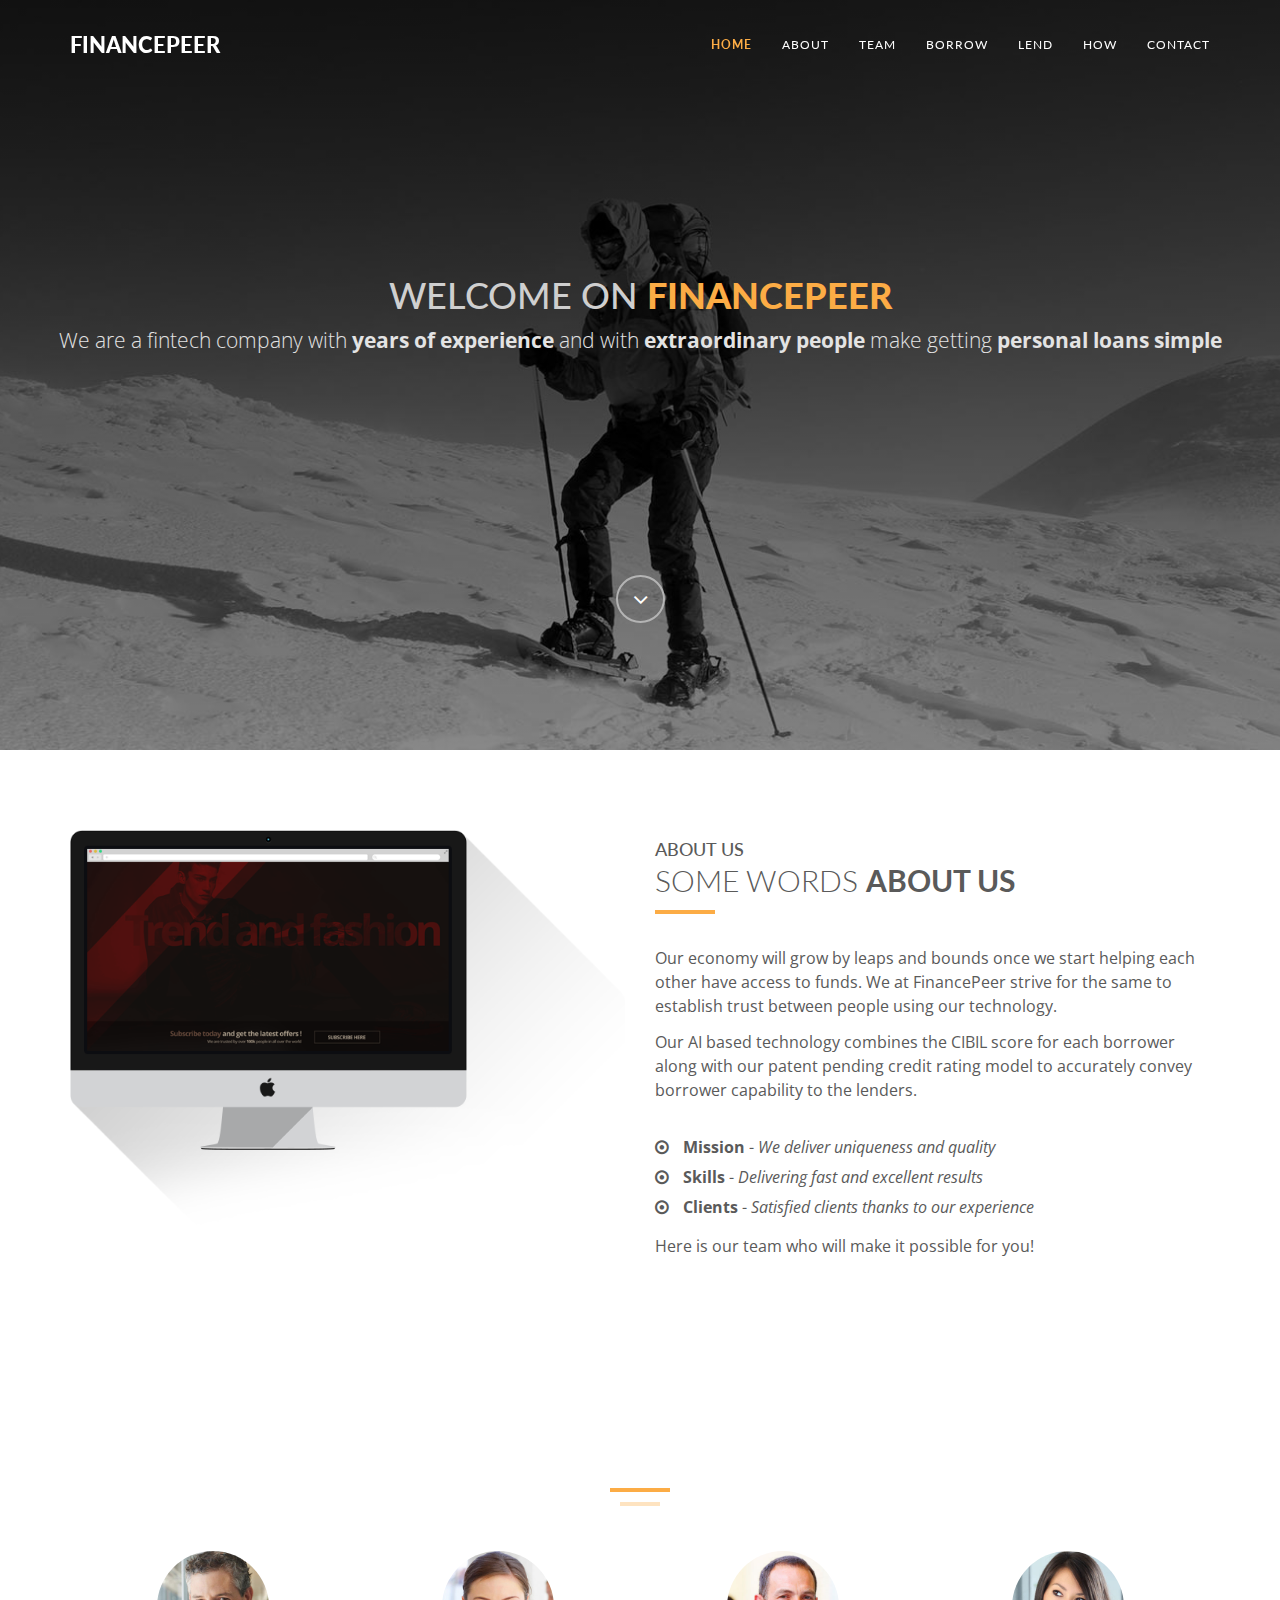
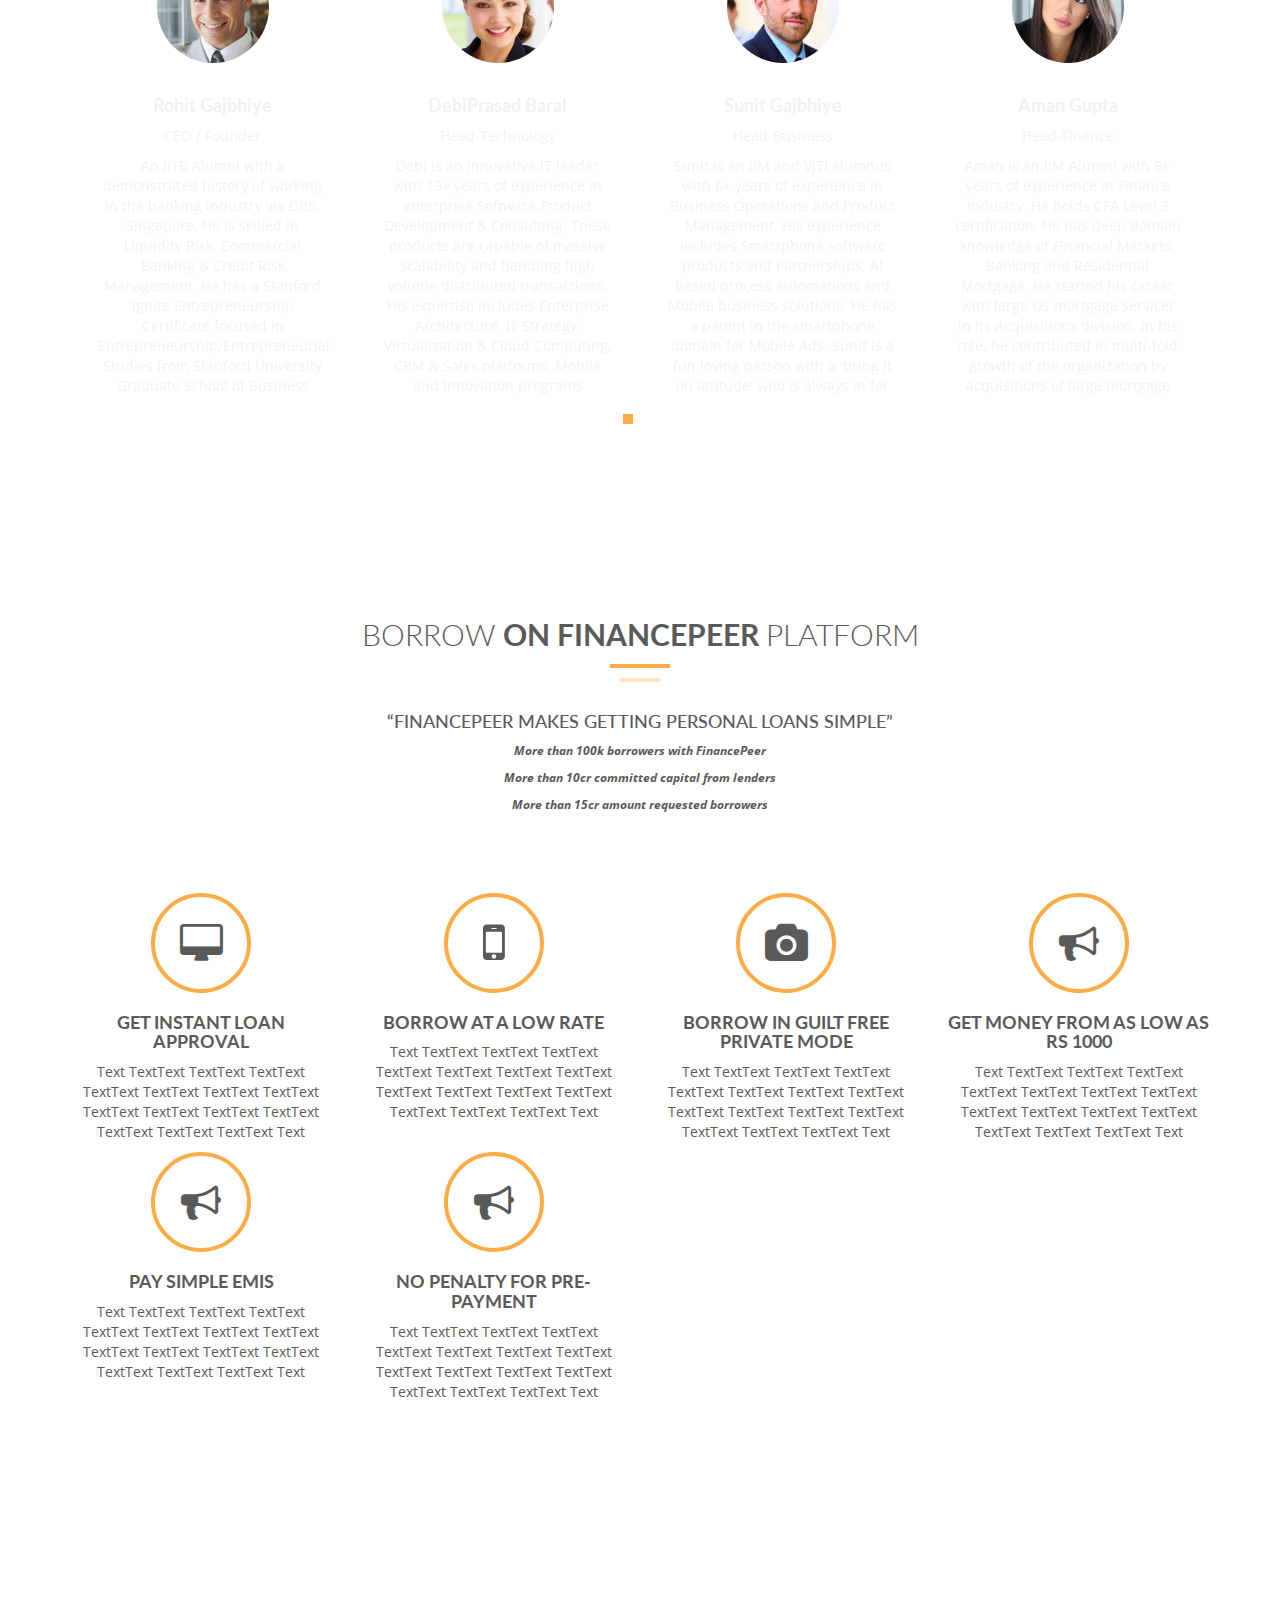
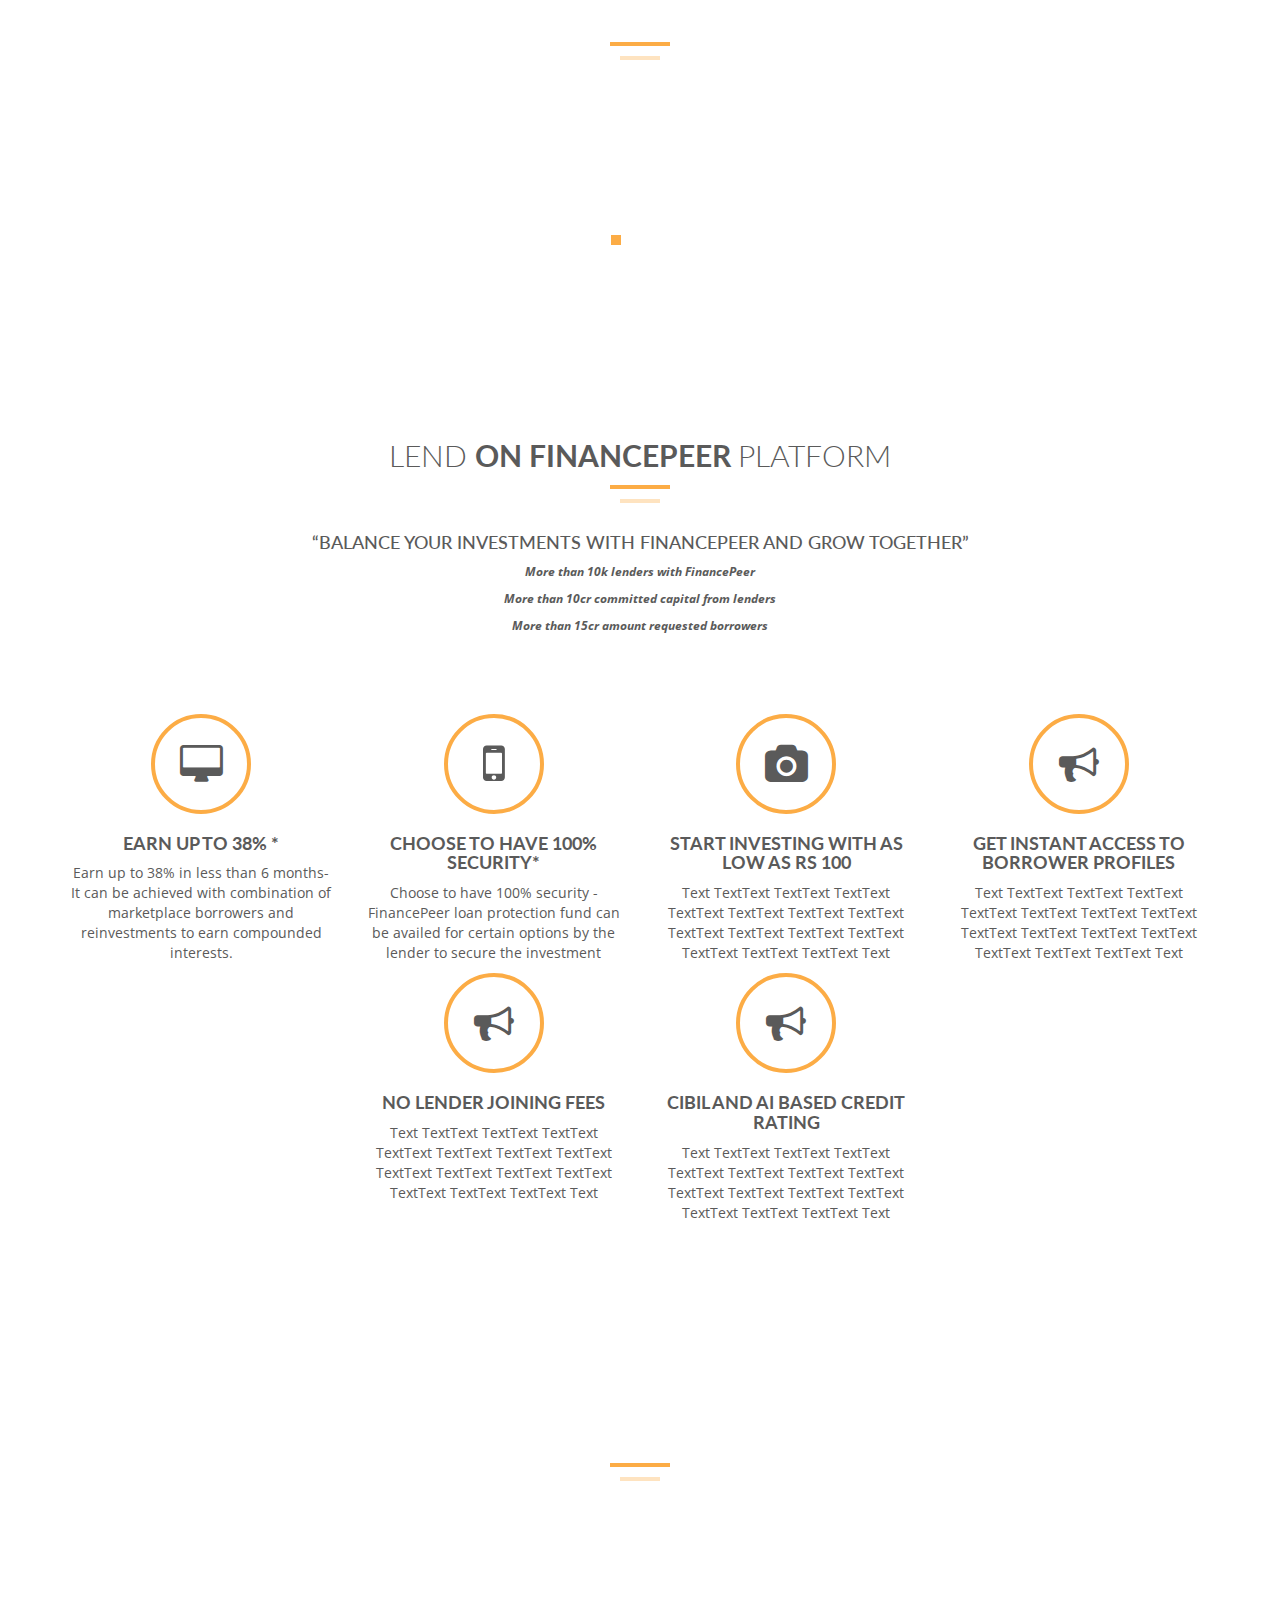
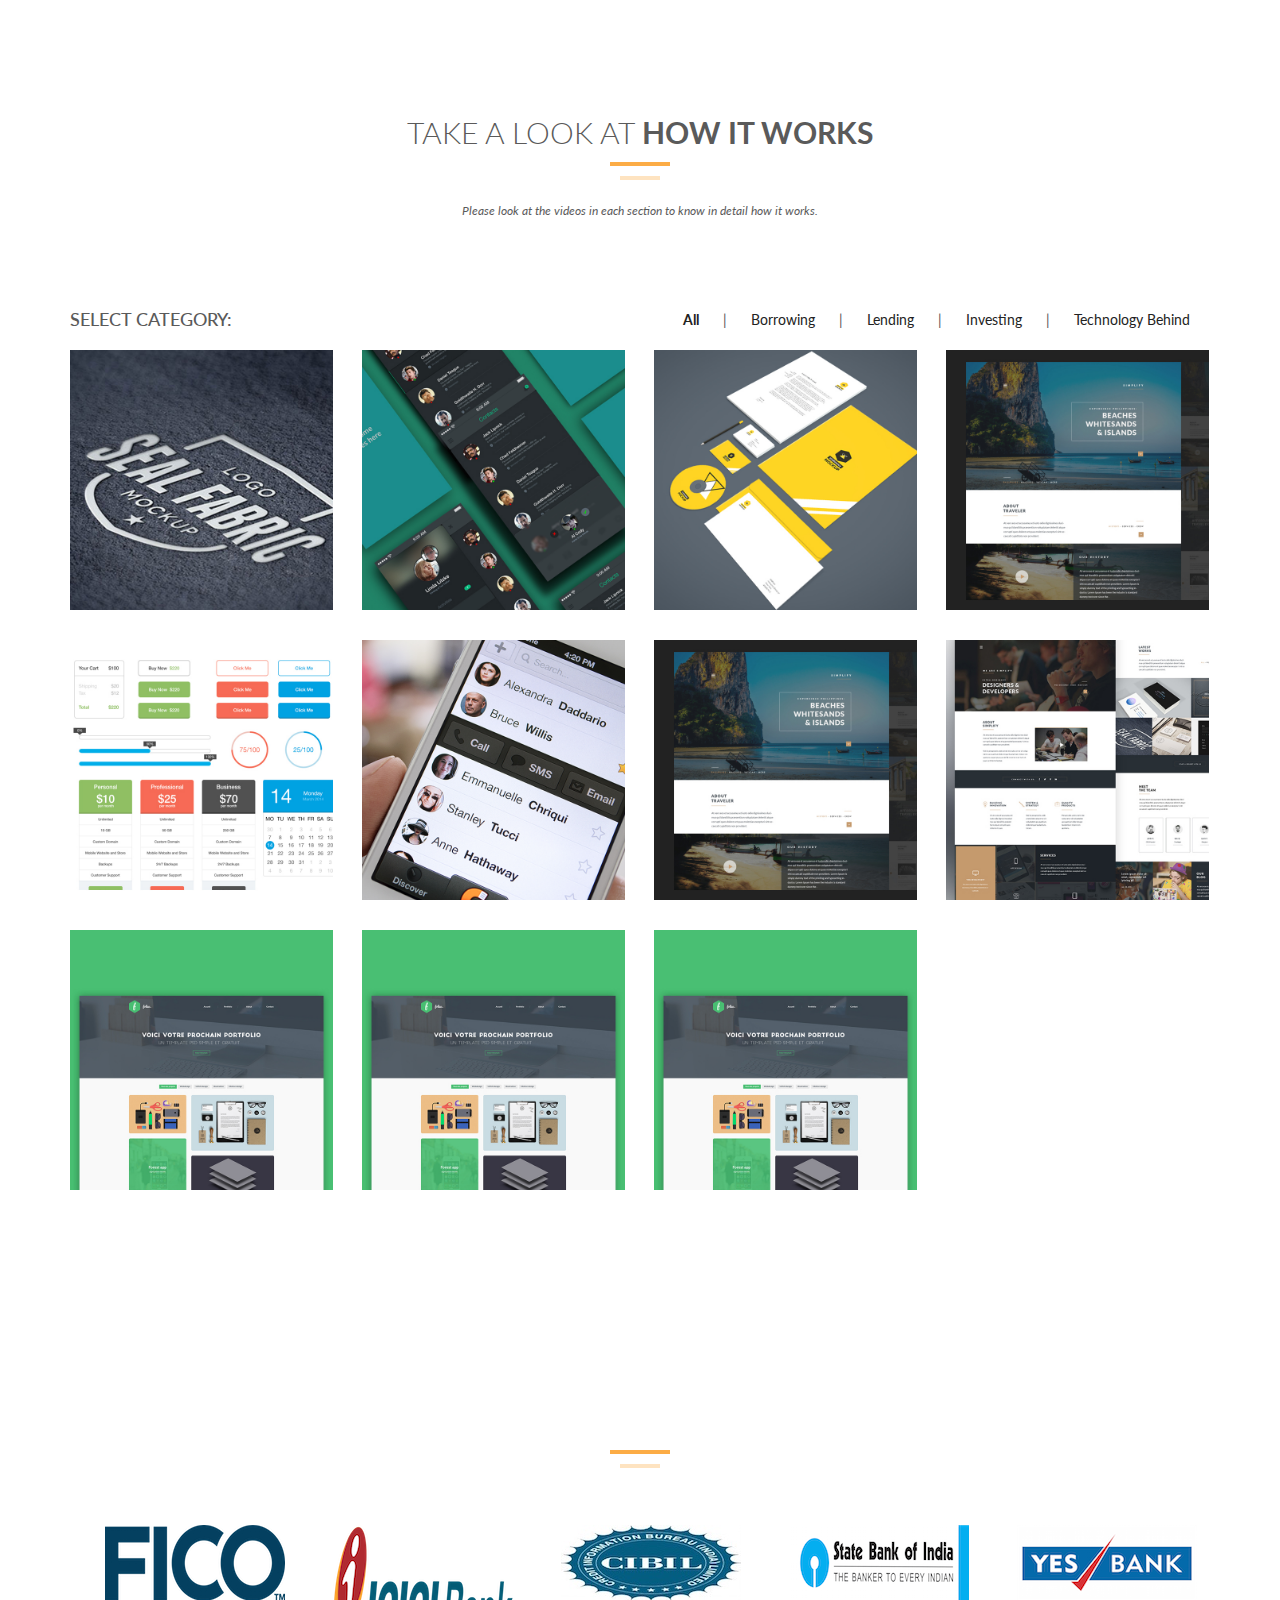
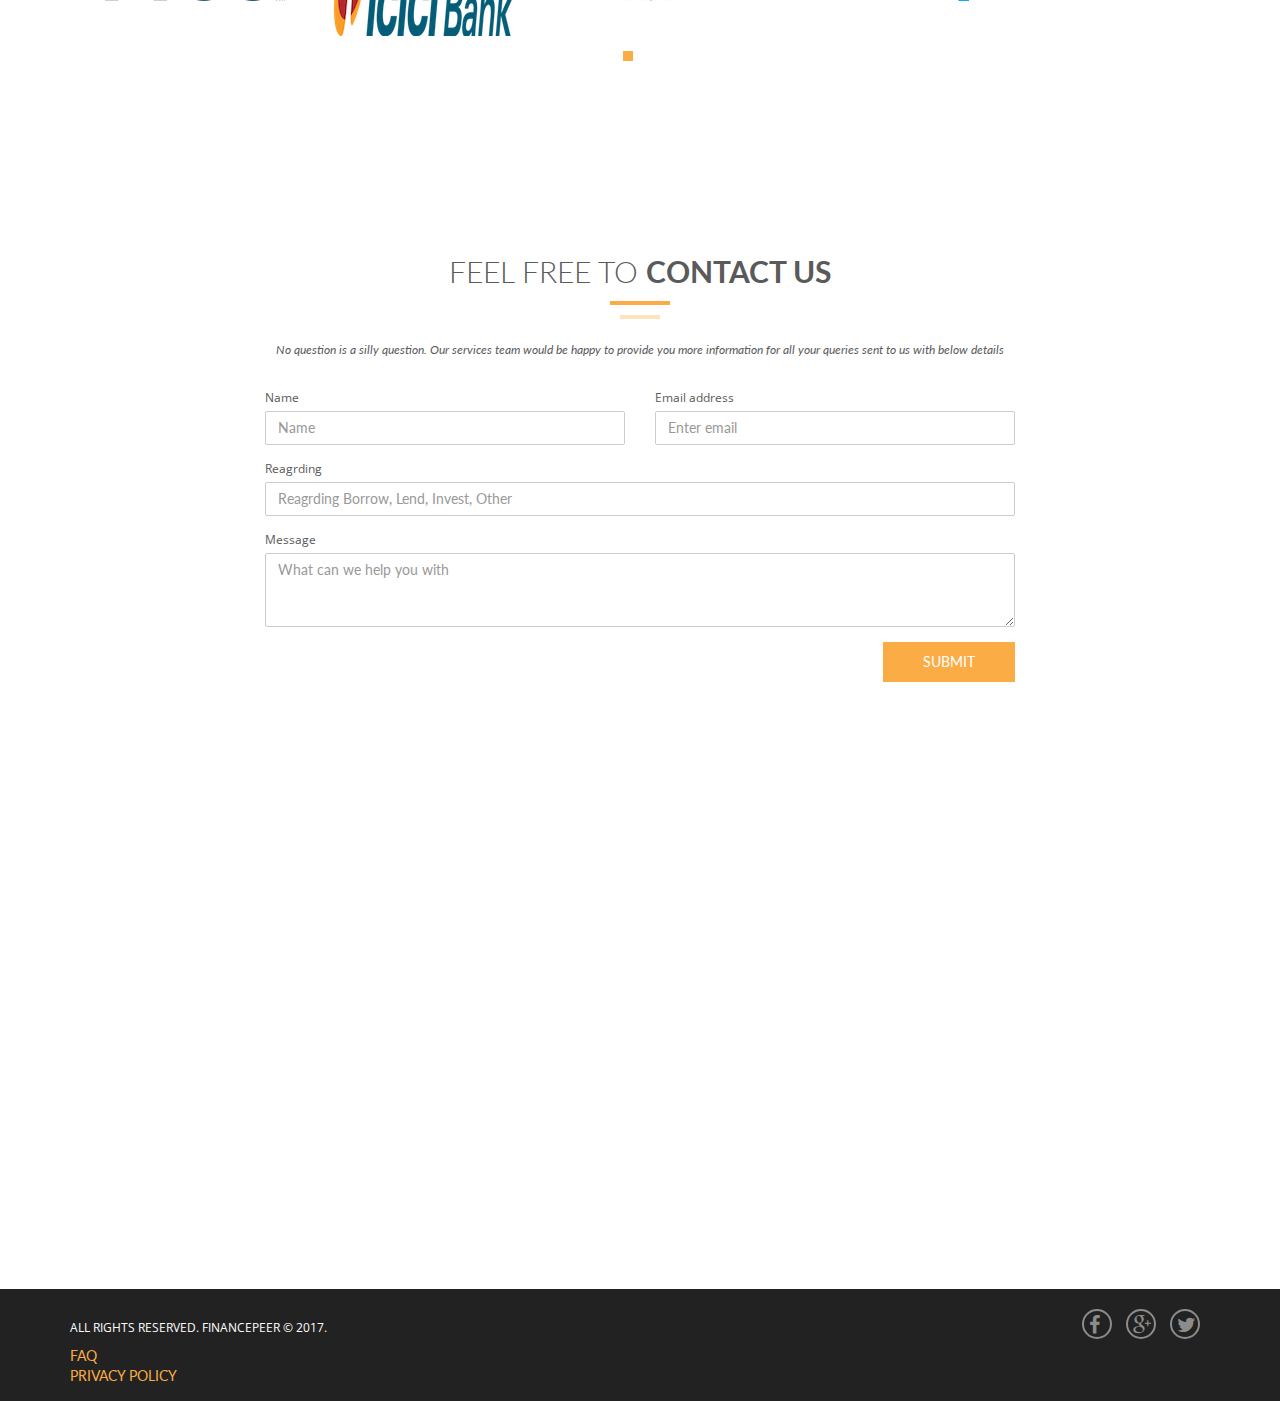
==== FPTest/index.html @ da421df0 "New test site lightweight added" ====
<!DOCTYPE html>
<html lang="en">
  <head>
    <!-- Basic Page Needs
    ================================================== -->
    <meta charset="utf-8">
    <!--[if IE]><meta http-equiv="x-ua-compatible" content="IE=9" /><![endif]-->
    <meta name="viewport" content="width=device-width, initial-scale=1">
    <title>FinancePeer - Grow Together</title>
    <meta name="description" content="Spirit8 is a Digital agency one page template built based on bootstrap framework. This template is design by Robert Berki and coded by Jenn Pereira. It is simple, mobile responsive, perfect for portfolio and agency websites. Get this for free exclusively at ThemeForces.com">
    <meta name="keywords" content="bootstrap theme, portfolio template, digital agency, onepage, mobile responsive, spirit8, free website, free theme, themeforces themes, themeforces wordpress themes, themeforces bootstrap theme">
    <meta name="author" content="ThemeForces.com">
    
    <!-- Favicons
    ================================================== -->
    <link rel="shortcut icon" href="img/favicon.ico" type="image/x-icon">
    <link rel="apple-touch-icon" href="img/apple-touch-icon.png">
    <link rel="apple-touch-icon" sizes="72x72" href="img/apple-touch-icon-72x72.png">
    <link rel="apple-touch-icon" sizes="114x114" href="img/apple-touch-icon-114x114.png">

    <!-- Bootstrap -->
    <link rel="stylesheet" type="text/css"  href="css/bootstrap.css">
    <link rel="stylesheet" type="text/css" href="fonts/font-awesome/css/font-awesome.css">

    <!-- Slider
    ================================================== -->
    <link href="css/owl.carousel.css" rel="stylesheet" media="screen">
    <link href="css/owl.theme.css" rel="stylesheet" media="screen">

    <!-- Stylesheet
    ================================================== -->
    <link rel="stylesheet" type="text/css"  href="css/style.css">
    <link rel="stylesheet" type="text/css" href="css/responsive.css">

    <link href='http://fonts.googleapis.com/css?family=Lato:100,300,400,700,900,100italic,300italic,400italic,700italic,900italic' rel='stylesheet' type='text/css'>
    <link href='http://fonts.googleapis.com/css?family=Open+Sans:300italic,400italic,600italic,700italic,800italic,700,300,600,800,400' rel='stylesheet' type='text/css'>

    <script type="text/javascript" src="js/modernizr.custom.js"></script>

    <!-- HTML5 shim and Respond.js for IE8 support of HTML5 elements and media queries -->
    <!-- WARNING: Respond.js doesn't work if you view the page via file:// -->
    <!--[if lt IE 9]>
      <script src="https://oss.maxcdn.com/html5shiv/3.7.2/html5shiv.min.js"></script>
      <script src="https://oss.maxcdn.com/respond/1.4.2/respond.min.js"></script>
    <![endif]-->
  </head>
  <body>
    <!-- Navigation
    ==========================================-->
    <nav id="tf-menu" class="navbar navbar-default navbar-fixed-top">
      <div class="container">
        <!-- Brand and toggle get grouped for better mobile display -->
        <div class="navbar-header">
          <button type="button" class="navbar-toggle collapsed" data-toggle="collapse" data-target="#bs-example-navbar-collapse-1">
            <span class="sr-only">Toggle navigation</span>
            <span class="icon-bar"></span>
            <span class="icon-bar"></span>
            <span class="icon-bar"></span>
          </button>
          <a class="navbar-brand" href="index.html">FINANCEPEER</a>
        </div>

        <!-- Collect the nav links, forms, and other content for toggling -->
        <div class="collapse navbar-collapse" id="bs-example-navbar-collapse-1">
          <ul class="nav navbar-nav navbar-right">
            <li><a href="#tf-home" class="page-scroll">Home</a></li>
            <li><a href="#tf-about" class="page-scroll">About</a></li>
            <li><a href="#tf-team" class="page-scroll">Team</a></li>
            <li><a href="#tf-borrow-services" class="page-scroll">Borrow</a></li>
            <li><a href="#tf-lend-services" class="page-scroll">Lend</a></li>
            <li><a href="#tf-works" class="page-scroll">How</a></li>
            <!--<li><a href="#tf-testimonials-borrow" class="page-scroll">Testimonials</a></li>
            <li><a href="#tf-testimonials-lend" class="page-scroll">Testimonials</a></li>-->
            <li><a href="#tf-contact" class="page-scroll">Contact</a></li>
          </ul>
        </div><!-- /.navbar-collapse -->
      </div><!-- /.container-fluid -->
    </nav>

    <!-- Home Page
    ==========================================-->
    <div id="tf-home" class="text-center">
        <div class="overlay">
            <div class="content">
                <h1>Welcome on <strong><span class="color">FINANCEPEER</span></strong></h1>
                <p class="lead">We are a fintech company with <strong>years of experience</strong> and with <strong>extraordinary people</strong> make getting <strong>personal loans simple</strong></p>
                <a href="#tf-about" class="fa fa-angle-down page-scroll"></a>
            </div>
        </div>
    </div>

    <!-- About Us Page
    ==========================================-->
    <div id="tf-about">
        <div class="container">
            <div class="row">
                <div class="col-md-6">
                    <img src="img/02.png" class="img-responsive">
                </div>
                <div class="col-md-6">
                    <div class="about-text">
                        <div class="section-title">
                            <h4>About us</h4>
                            <h2>Some words <strong>about us</strong></h2>
                            <hr>
                            <div class="clearfix"></div>
                        </div>
                        <p class="intro">Our economy will grow by leaps and bounds once we start helping each other have access to funds. We at FinancePeer strive for the same to establish trust between people using our technology.</p>
                        <p class="intro">Our AI based technology combines the CIBIL score for each borrower along with our patent pending credit rating model to accurately convey borrower capability to the lenders. </p>
                        
                        <ul class="about-list">
                            <li>
                                <span class="fa fa-dot-circle-o"></span>
                                <strong>Mission</strong> - <em>We deliver uniqueness and quality</em>
                            </li>
                            <li>
                                <span class="fa fa-dot-circle-o"></span>
                                <strong>Skills</strong> - <em>Delivering fast and excellent results</em>
                            </li>
                            <li>
                                <span class="fa fa-dot-circle-o"></span>
                                <strong>Clients</strong> - <em>Satisfied clients thanks to our experience</em>
                            </li>
                        </ul>

                        <p class="intro">Here is our team who will make it possible for you! </p>
                    </div>
                </div>
            </div>
        </div>
    </div>

    <!-- Team Page
    ==========================================-->
    <div id="tf-team" class="text-center">
        <div class="overlay">
            <div class="container">
                <div class="section-title center">
                    <h2>Meet <strong>our team</strong></h2>
                    <div class="line">
                        <hr>
                    </div>
                </div>

                <div id="team" class="owl-carousel owl-theme row">
                    <div class="item">
                        <div class="thumbnail">
                            <img src="img/team/01.jpg" alt="..." class="img-circle team-img">
                            <div class="caption">
                                <h3>Rohit Gajbhiye</h3>
                                <p>CEO / Founder</p>
                                <p>An IITB Alumni with a demonstrated history of working in the banking industry via DBS, Singapore. He is skilled in Liquidity Risk, Commercial Banking & Credit Risk Management. He has a Stanford Ignite Entrepreneurship Certificate focused in Entrepreneurship/Entrepreneurial Studies from Stanford University Graduate School of Business</p>
                            </div>
                        </div>
                    </div>

                    <div class="item">
                        <div class="thumbnail">
                            <img src="img/team/02.jpg" alt="..." class="img-circle team-img">
                            <div class="caption">
                                <h3>DebiPrasad Baral</h3>
                                <p>Head-Technology</p>
                                <p>Debi is an innovative IT leader with 13+ years of experience in enterprise Software Product Development & Consulting. These products are capable of massive scalability and handling high volume distributed transactions. His expertise includes Enterprise Architecture, IT Strategy, Virtualization & Cloud Computing, CRM & Sales platforms, Mobile and Innovation programs development. A BIT and Stanford Ignite alumni who brings his corporate IT governance experience in multiple startups he has cofounded in past and currently involved.</p>
                            </div>
                        </div>
                    </div>

                    <div class="item">
                        <div class="thumbnail">
                            <img src="img/team/03.jpg" alt="..." class="img-circle team-img">
                            <div class="caption">
                                <h3>Sunit Gajbhiye</h3>
                                <p>Head-Business</p>
                                <p>Sunit is an IIM and VJTI alumnus with 6+ years of experience in Business Operations and Product Management. His experience includes Smartphone software products and Partnerships, AI based process automations and Mobile business solutions. He has a patent in the smartphone domain for Mobile Ads. Sunit is a fun loving person with a 'bring it on attitude' who is always in for any game</p>
                            </div>
                        </div>
                    </div>

                    <div class="item">
                        <div class="thumbnail">
                            <img src="img/team/04.jpg" alt="..." class="img-circle team-img">
                            <div class="caption">
                                <h3>Aman Gupta</h3>
                                <p>Head-Finance</p>
                                <p>Aman is an IIM Alumni with 6+ years of experience in Finance Industry. He holds CFA Level 3 certification. He has deep domain knowledge of Financial Markets, Banking and Residential Mortgage. He started his career with large US mortgage servicer in its Acquisitions division. In his role, he contributed in multi-fold growth of the organization by acquisitions of large mortgage servicing divisions and residential mortgage portfolios from big multinational banks </p>
                            </div>
                        </div>
                    </div>
                    <div class="item">
                        <div class="thumbnail">
                            <img src="img/team/04.jpg" alt="..." class="img-circle team-img">
                            <div class="caption">
                                <h3>Nitesh Yadav</h3>
                                <p>Head-Engineering</p>
                                <p>Nitesh is an IITR Alumni with 6+ years of experience in Product Development, Product Enhancement, Application Integration and optimizations. His expertise lies in design and development of backend services, API's, Web applications and Mobile Applications.</p>
                            </div>
                        </div>
                    </div>

                    <div class="item">
                        <div class="thumbnail">
                            <img src="img/team/02.jpg" alt="..." class="img-circle team-img">
                            <div class="caption">
                                <h3>Naveesh Reddy</h3>
                                <p>Head-Data Science</p>
                                <p>Naveesh is an IITB Alumni with proven skills in data science across BFSI and Retail domains. His 3+ years of experience includes developing machine learning algorithms for Fraud detection, Cross-sell, Up-sell, Attrition predictions and Sentiment Analysis. His expertise lies in building Clustering & Regression models, Text Mining, Natural Language Processing, Time Series Analysis etc. He has delivered end to end analytics solutions generating multimillion dollar revenues for client based out of Japan, India and Malaysia. </p>
                            </div>
                        </div>
                    </div>
                </div>
            </div>
        </div>
    </div>

    <!-- Borrow Section
    ==========================================-->
    <div id="tf-borrow-services" class="text-center">
        <div class="container">
            <div class="section-title center">
                <h2>Borrow <strong>on FinancePeer </strong>platform</h2>
                <div class="line">
                    <hr>
                </div>
                <div class="clearfix"></div>
                <h4>“FinancePeer makes getting personal loans simple”</h4>
                <div class="clearfix"></div>
                <small><em><strong><p>More than 100k borrowers with FinancePeer </p>
                <p>More than 10cr committed capital from lenders </p>
                <p>More than 15cr amount requested borrowers </p></strong></em></small>
            </div>
            <div class="space"></div>
            <div class="row">
                <div class="col-md-3 col-sm-6 service">
                    <i class="fa fa-desktop"></i>
                    <h4><strong>Get instant loan approval</strong></h4>
                    <p>Text TextText TextText TextText TextText TextText TextText TextText TextText TextText TextText TextText TextText TextText TextText Text</p>
                </div>

                <div class="col-md-3 col-sm-6 service">
                    <i class="fa fa-mobile"></i>
                    <h4><strong>Borrow at a low rate</strong></h4>
                    <p>Text TextText TextText TextText TextText TextText TextText TextText TextText TextText TextText TextText TextText TextText TextText Text</p>
                </div>

                <div class="col-md-3 col-sm-6 service">
                    <i class="fa fa-camera"></i>
                    <h4><strong>Borrow in guilt free private mode</strong></h4>
                    <p>Text TextText TextText TextText TextText TextText TextText TextText TextText TextText TextText TextText TextText TextText TextText Text</p>
                </div>

                <div class="col-md-3 col-sm-6 service">
                    <i class="fa fa-bullhorn"></i>
                    <h4><strong>Get money from as low as Rs 1000</strong></h4>
                    <p>Text TextText TextText TextText TextText TextText TextText TextText TextText TextText TextText TextText TextText TextText TextText Text</p>
                </div>

                <div class="col-md-3 col-sm-6 service">
                    <i class="fa fa-bullhorn"></i>
                    <h4><strong>     Pay simple EMIs      </strong></h4>
                    <p>Text TextText TextText TextText TextText TextText TextText TextText TextText TextText TextText TextText TextText TextText TextText Text</p>
                </div>

                <div class="col-md-3 col-sm-6 service">
                    <i class="fa fa-bullhorn"></i>
                    <h4><strong>     No penalty for pre-payment     </strong></h4>
                    <p>Text TextText TextText TextText TextText TextText TextText TextText TextText TextText TextText TextText TextText TextText TextText Text</p>
                </div>
            </div>
        </div>
    </div>

    <!-- Testimonials Borrow Section
    ==========================================-->
    <div id="tf-testimonials-borrow" class="text-center">
        <div class="overlay">
            <div class="container">
                <div class="section-title center">
                    <h2><strong>Our borrower's</strong> testimonials</h2>
                    <div class="line">
                        <hr>
                    </div>
                    <div class="clearfix"></div>
                </div>
                <div class="row">
                    <div class="col-md-8 col-md-offset-2">
                        <div id="testimonial" class="owl-carousel owl-theme">
                            <div class="item">
                                <h5>I was falling short of cash to clear my credit card outstanding. I used FinancePeer to get a short loan of Rs 40000 and that too at a much lower rate. It is better than paying the high late payment interest to my credit card Bank </h5>
                                <p><strong>Credit card user</strong>, Borrower ID: 49230</p>
                            </div>

                            <div class="item">
                                <h5>I needed to buy groceries and food for my family. It was really fast to get listed and have the money I needed from FinancePeer. No one was giving me that flexibility to borrow low amounts! </h5>
                                <p><strong>Grocery buying user</strong>, Borrower ID: 41430</p>
                            </div>

                            <div class="item">
                                <h5>I am not ok for people to know that I borrowed money from a friend or family. FinancePeer is awesome! Now I can borrow without having that guilt. </h5>
                                <p><strong>Private borrowing user</strong>, Borrower ID: 39450</p>
                            </div>
                        </div>
                    </div>
                </div>
            </div>
        </div>
    </div>

    <!-- Lend Section
    ==========================================-->
    <div id="tf-lend-services" class="text-center">
        <div class="container">
            <div class="section-title center">
                <h2>Lend <strong>on FinancePeer </strong>platform</h2>
                <div class="line">
                    <hr>
                </div>
                <div class="clearfix"></div>
                <h4>“Balance your investments with FinancePeer and grow together”</h4>
                <div class="clearfix"></div>
                 <small><em><strong><p>More than 10k lenders with FinancePeer </p>
                <p>More than 10cr committed capital from lenders </p>
                <p>More than 15cr amount requested borrowers </p></strong></em></small>
            </div>
            <div class="space"></div>
            <div class="row">
                <div class="col-md-3 col-sm-6 service">
                    <i class="fa fa-desktop"></i>
                    <h4><strong>Earn up to 38% *</strong></h4>
                    <p>Earn up to 38% in less than 6 months- It can be achieved with combination of marketplace borrowers and reinvestments to earn compounded interests. </p>
                </div>

                <div class="col-md-3 col-sm-6 service">
                    <i class="fa fa-mobile"></i>
                    <h4><strong>Choose to have 100% security*</strong></h4>
                    <p>Choose to have 100% security - FinancePeer loan protection fund can be availed for certain options by the lender to secure the investment</p>
                </div>

                <div class="col-md-3 col-sm-6 service">
                    <i class="fa fa-camera"></i>
                    <h4><strong>Start investing with as low as Rs 100</strong></h4>
                    <p>Text TextText TextText TextText TextText TextText TextText TextText TextText TextText TextText TextText TextText TextText TextText Text</p>
                </div>

                <div class="col-md-3 col-sm-6 service">
                    <i class="fa fa-bullhorn"></i>
                    <h4><strong>Get instant access to borrower profiles</strong></h4>
                    <p>Text TextText TextText TextText TextText TextText TextText TextText TextText TextText TextText TextText TextText TextText TextText Text</p>
                </div>

                <div class="col-md-3 col-sm-6 service">
                    <i class="fa fa-bullhorn"></i>
                    <h4><strong>No lender joining fees</strong></h4>
                    <p>Text TextText TextText TextText TextText TextText TextText TextText TextText TextText TextText TextText TextText TextText TextText Text</p>
                </div>

                <div class="col-md-3 col-sm-6 service">
                    <i class="fa fa-bullhorn"></i>
                    <h4><strong>CIBIL and AI based credit rating</strong></h4>
                    <p>Text TextText TextText TextText TextText TextText TextText TextText TextText TextText TextText TextText TextText TextText TextText Text</p>
                </div>
            </div>
        </div>
    </div>

    <!-- Testimonials Lender Section
    ==========================================-->
    <div id="tf-testimonials-lend" class="text-center">
        <div class="overlay">
            <div class="container">
                <div class="section-title center">
                    <h2><strong>Our lender's</strong> testimonials</h2>
                    <div class="line">
                        <hr>
                    </div>
                    <div class="clearfix"></div>
                </div>
                <div class="row">
                    <div class="col-md-8 col-md-offset-2">
                        <div id="testimoniallend" class="owl-carousel owl-theme">
                            <div class="item">
                                <h5>I was looking to invest a part of my monthly savings in a not so risky marketplace but I also wanted to earn more money than some deposit accounts. FinancePeer helped me connect to a borrower and I made 20% profit on my investment in 4 months.</h5>
                                <p><strong>Salaried employee</strong>, Lender ID: 32250 </p>
                            </div>

                            <div class="item">
                                <h5>I helped a borrower in emergency and am really happy about it! FinancePeer is really doing a great job in helping people have access to funds and establish trust in the society. </h5>
                                <p><strong>Businessman</strong>, Lender ID: 31130</p>
                            </div>

                            <div class="item">
                                <h5>I manage multiple borrowers using my FinancePeer dashboard. It is turning out to be a great source of revenue for my investments! </h5>
                                <p><strong>Investment banker </strong>, Lender ID: 40870 </p>
                            </div>
                        </div>
                    </div>
                </div>
            </div>
        </div>
    </div>

    

    <!-- Portfolio Section
    ==========================================-->
    <div id="tf-works">
        <div class="container"> <!-- Container -->
            <div class="section-title text-center center">
                <h2>Take a look at <strong>HOW it works</strong></h2>
                <div class="line">
                    <hr>
                </div>
                <div class="clearfix"></div>
                <small><em>Please look at the videos in each section to know in detail how it works.</em></small>
            </div>
            <div class="space"></div>

            <div class="categories">
                
                <ul class="cat">
                    <li class="pull-left"><h4>Select Category:</h4></li>
                    <li class="pull-right">
                        <ol class="type">
                            <li><a href="#" data-filter="*" class="active">All</a></li>
                            <li><a href="#" data-filter=".web">Borrowing</a></li>
                            <li><a href="#" data-filter=".photography">Lending</a></li>
                            <li><a href="#" data-filter=".app" >Investing</a></li>
                            <li><a href="#" data-filter=".branding" >Technology Behind</a></li>
                        </ol>
                    </li>
                </ul>
                <div class="clearfix"></div>
            </div>

            <div id="lightbox" class="row">

                <div class="col-sm-6 col-md-3 col-lg-3 web">
                    <div class="portfolio-item">
                        <div class="hover-bg">
                            <a href="#">
                                <div class="hover-text">
                                    <h4>Tell us about yourself</h4>
                                    <small>Why you need the money</small>
                                    <div class="clearfix"></div>
                                    <i class="fa fa-plus"></i>
                                </div>
                                <img src="img/portfolio/01.jpg" class="img-responsive" alt="...">
                            </a>
                        </div>
                    </div>
                </div>

                <div class="col-sm-6 col-md-3 col-lg-3 web">
                    <div class="portfolio-item">
                        <div class="hover-bg">
                            <a href="#">
                                <div class="hover-text">
                                    <h4>Check your eligibility</h4>
                                    <small>For low interest rate</small>
                                    <div class="clearfix"></div>
                                    <i class="fa fa-plus"></i>
                                </div>
                                <img src="img/portfolio/02.jpg" class="img-responsive" alt="...">
                            </a>
                        </div>
                    </div>
                </div>

                <div class="col-sm-6 col-md-3 col-lg-3 web">
                    <div class="portfolio-item">
                        <div class="hover-bg">
                            <a href="#">
                                <div class="hover-text">
                                    <h4>Create your profile</h4>
                                    <small>Apply for loan instantly</small>
                                    <div class="clearfix"></div>
                                    <i class="fa fa-plus"></i>
                                </div>
                                <img src="img/portfolio/03.jpg" class="img-responsive" alt="...">
                            </a>
                        </div>
                    </div>
                </div>

                <div class="col-sm-6 col-md-3 col-lg-3 web">
                    <div class="portfolio-item">
                        <div class="hover-bg">
                            <a href="#">
                                <div class="hover-text">
                                    <h4>Get access to your money</h4>
                                    <small>Manage simple EMIs</small>
                                    <div class="clearfix"></div>
                                    <i class="fa fa-plus"></i>
                                </div>
                                <img src="img/portfolio/07.jpg" class="img-responsive" alt="...">
                            </a>
                        </div>
                    </div>
                </div>

                <div class="col-sm-6 col-md-3 col-lg-3 photography app">
                    <div class="portfolio-item">
                        <div class="hover-bg">
                            <a href="#">
                                <div class="hover-text">
                                    <h4>Check borrower profiles</h4>
                                    <small>Your net returns</small>
                                    <div class="clearfix"></div>
                                    <i class="fa fa-plus"></i>
                                </div>
                                <img src="img/portfolio/04.jpg" class="img-responsive" alt="...">
                            </a>
                        </div>
                    </div>
                </div>

                <div class="col-sm-6 col-md-3 col-lg-3 photography app">
                    <div class="portfolio-item">
                        <div class="hover-bg">
                            <a href="#">
                                <div class="hover-text">
                                    <h4>Pick your borrower</h4>
                                    <small>Invest</small>
                                    <div class="clearfix"></div>
                                    <i class="fa fa-plus"></i>
                                </div>
                                <img src="img/portfolio/06.jpg" class="img-responsive" alt="...">
                            </a>
                        </div>
                    </div>
                </div>

                <div class="col-sm-6 col-md-3 col-lg-3 photography app">
                    <div class="portfolio-item">
                        <div class="hover-bg">
                            <a href="#">
                                <div class="hover-text">
                                    <h4>Receive monthly payment</h4>
                                    <small>Be happy</small>
                                    <div class="clearfix"></div>
                                    <i class="fa fa-plus"></i>
                                </div>
                                <img src="img/portfolio/07.jpg" class="img-responsive" alt="...">
                            </a>
                        </div>
                    </div>
                </div>

                <div class="col-sm-6 col-md-3 col-lg-3 photography">
                    <div class="portfolio-item">
                        <div class="hover-bg">
                            <a href="#">
                                <div class="hover-text">
                                    <h4>Manage returns</h4>
                                    <small>From multiple borrowers</small>
                                    <div class="clearfix"></div>
                                    <i class="fa fa-plus"></i>
                                </div>
                                <img src="img/portfolio/05.jpg" class="img-responsive" alt="...">
                            </a>
                        </div>
                    </div>
                </div>

                <div class="col-sm-6 col-md-3 col-lg-3 branding">
                    <div class="portfolio-item">
                        <div class="hover-bg">
                            <a href="#">
                                <div class="hover-text">
                                    <h4>How our AI algorithms</h4>
                                    <small>works</small>
                                    <div class="clearfix"></div>
                                    <i class="fa fa-plus"></i>
                                </div>
                                <img src="img/portfolio/08.jpg" class="img-responsive" alt="...">
                            </a>
                        </div>
                    </div>
                </div>

                <div class="col-sm-6 col-md-3 col-lg-3 branding">
                    <div class="portfolio-item">
                        <div class="hover-bg">
                            <a href="#">
                                <div class="hover-text">
                                    <h4>How we comply with</h4>
                                    <small>Financial norms</small>
                                    <div class="clearfix"></div>
                                    <i class="fa fa-plus"></i>
                                </div>
                                <img src="img/portfolio/08.jpg" class="img-responsive" alt="...">
                            </a>
                        </div>
                    </div>
                </div>

                <div class="col-sm-6 col-md-3 col-lg-3 branding">
                    <div class="portfolio-item">
                        <div class="hover-bg">
                            <a href="#">
                                <div class="hover-text">
                                    <h4>How we maintain</h4>
                                    <small>Secuirty throughout</small>
                                    <div class="clearfix"></div>
                                    <i class="fa fa-plus"></i>
                                </div>
                                <img src="img/portfolio/08.jpg" class="img-responsive" alt="...">
                            </a>
                        </div>
                    </div>
                </div>

            </div>
        </div>
    </div>

    <!-- Clients Section
    ==========================================-->
    <div id="tf-clients" class="text-center">
        <div class="overlay">
            <div class="container">

                <div class="section-title center">
                    <h2>Some of <strong>our Partners</strong></h2>
                    <div class="line">
                        <hr>
                    </div>
                </div>
                <div id="clients" class="owl-carousel owl-theme">
                    <div class="item">
                        <img src="img/client/FICO.png">
                    </div>
                    <div class="item">
                        <img src="img/client/ICICI.png">
                    </div>
                    <div class="item">
                        <img src="img/client/CIBIL.jpg">
                    </div>
                    <div class="item">
                        <img src="img/client/SBI.png">
                    </div>
                    <div class="item">
                        <img src="img/client/YESBANK.png">
                    </div>
                    <div class="item">
                        <img src="img/client/FICO.png">
                    </div>
                    <div class="item">
                        <img src="img/client/ICICI.png">
                    </div>
                    <div class="item">
                        <img src="img/client/CIBIL.jpg">
                    </div>
                    <div class="item">
                        <img src="img/client/SBI.png">
                    </div>
                    <div class="item">
                        <img src="img/client/YESBANK.png">
                    </div>
                </div>

            </div>
        </div>
    </div>

    <!-- Contact Section
    ==========================================-->
    <div id="tf-contact" class="text-center">
        <div class="container">

            <div class="row">
                <div class="col-md-8 col-md-offset-2">

                    <div class="section-title center">
                        <h2>Feel free to <strong>contact us</strong></h2>
                        <div class="line">
                            <hr>
                        </div>
                        <div class="clearfix"></div>
                        <small><em>No question is a silly question. Our services team would be happy to provide you more information for all your queries sent to us with below details</em></small>            
                    </div>

                    <form>
                        <div class="row">
                            <div class="col-md-6">
                                <div class="form-group">
                                    <label for="exampleName">Name</label>
                                    <input type="text" class="form-control" id="exampleName" placeholder="Name">
                                </div>
                            </div>
                            <div class="col-md-6">
                                <div class="form-group">
                                    <label for="exampleInputEmail1">Email address</label>
                                    <input type="email" class="form-control" id="exampleInputEmail1" placeholder="Enter email">
                                </div>
                            </div>
                            <div class="col-md-12">
                                <div class="form-group">
                                    <label for="exampleReagrding">Reagrding</label>
                                    <input type="Text" class="form-control" id="exampleReagrding" placeholder="Reagrding Borrow, Lend, Invest, Other">
                                </div>
                            </div>
                        </div>
                        <div class="form-group">
                            <label for="exampleInputEmail1">Message</label>
                            <textarea class="form-control" rows="3" placeholder="What can we help you with"></textarea>
                        </div>
                        
                        <button type="submit" class="btn tf-btn btn-default">Submit</button>
                    </form>

                </div>
            </div>

        </div>
    </div>

    <!-- Map Section
    ==========================================-->
    <div id="tf-map"><iframe width="96%" height="522" frameborder="0" scrolling="no" marginheight="0" marginwidth="0" src="https://www.google.com/maps/embed?pb=!1m18!1m12!1m3!1d60327.584583733646!2d72.82330924646874!3d19.086849176545325!2m3!1f0!2f0!3f0!3m2!1i1024!2i768!4f13.1!3m3!1m2!1s0x3be7c93ec7ddf9ff%3A0xeabc62bddf8ee20d!2sFINANCEPEER!5e0!3m2!1sen!2sin!4v1490207922782" width="600" height="450" frameborder="0" style="border:3" allowfullscreen></iframe>
    </div>

    <nav id="footer">
        <div class="container">
            <div class="pull-left fnav">
                <p>ALL RIGHTS RESERVED. FINANCEPEER &copy; 2017. </p>
                <a>FAQ</a></br>
                <a>PRIVACY POLICY</a>
            </div>
            <div class="pull-right fnav">
                <ul class="footer-social">
                    <li><a href="#"><i class="fa fa-facebook"></i></a></li>
                    <li><a href="#"><i class="fa fa-google-plus"></i></a></li>
                    <li><a href="#"><i class="fa fa-twitter"></i></a></li>
                </ul>
            </div>
        </div>
    </nav>


    <!-- jQuery (necessary for Bootstrap's JavaScript plugins) -->
    <script src="https://ajax.googleapis.com/ajax/libs/jquery/1.11.1/jquery.min.js"></script>
    <script type="text/javascript" src="js/jquery.1.11.1.js"></script>
    <!-- Include all compiled plugins (below), or include individual files as needed -->
    <script type="text/javascript" src="js/bootstrap.js"></script>
    <script type="text/javascript" src="js/SmoothScroll.js"></script>
    <script type="text/javascript" src="js/jquery.isotope.js"></script>

    <script src="js/owl.carousel.js"></script>

    <!-- Javascripts
    ================================================== -->
    <script type="text/javascript" src="js/main.js"></script>

  </body>
</html>
---- FPTest/css/style.css ----
@import url(http://fonts.googleapis.com/css?family=Lato:100,300,400,700,900,100italic,300italic,400italic,700italic,900italic);
@import url(http://fonts.googleapis.com/css?family=Open+Sans:300italic,400italic,600italic,700italic,800italic,700,300,600,800,400);

body, html{
	font-family: 'Lato', sans-serif;
	text-rendering: optimizeLegibility !important;
	-webkit-font-smoothing: antialiased !important;
	color: #5a5a5a;
}

h1{
	text-transform: uppercase;
}
h1 strong{
	font-weight: 900;
}
h2{
	text-transform: uppercase;
	line-height: 20px;
	margin:  0;
}
h3{
font-size: 18px;
font-weight: 900;
}
h4{
	text-transform: uppercase;
}
h5{
	text-transform: uppercase;
	font-weight: 700;
	line-height: 20px;
}
p{
	font-family: 'Open Sans', sans-serif;
}
p.intro{
	font-size: 16px;
	margin: 12px 0 0;
	line-height: 24px;
	font-family: 'Open Sans', sans-serif;
}
a{ color: #FCAC45;}
a:hover,
a:focus{
	text-decoration: none;
	color: #FCAC45;
}

.section-title hr{
	border-color: #fcac45;
	border-width: 4px;
	width: 60px;
	float: left;
	clear: both;
}
.clearfix:after {
     visibility: hidden;
     display: block;
     font-size: 0;
     content: " ";
     clear: both;
     height: 0;
     }
.clearfix { display: inline-block; }
* html .clearfix { height: 1%; }
.clearfix { display: block; }
ul, ol{
	padding: 0;
	webkit-padding: 0;
	moz-padding: 0;
}
/* Navigation */
#tf-menu {
	padding: 20px;
	transition: all 0.8s;
}
#tf-menu.navbar-default {
	background-color: rgba(248, 248, 248, 0);
	border-color: rgba(231, 231, 231, 0);
}
#tf-menu a.navbar-brand {
text-transform: uppercase;
font-size: 22px;
color: #fff;
font-weight: 900;
}

#tf-menu.navbar-default .navbar-nav > li > a {
	text-transform: uppercase;
	color: #FFF;
	font-size: 12px;
	letter-spacing: 1px;
}
.on {
	background-color: #222222 !important;
	padding: 0 !important;
}
.navbar-default .navbar-nav > .active > a, 
.navbar-default .navbar-nav > .active > a:hover, 
.navbar-default .navbar-nav > .active > a:focus {
	color: #FCAC45 !important;
	background-color: transparent;
	font-weight: 700;
}

.navbar-toggle {
	border-radius: 0;
	}
.navbar-default .navbar-toggle:hover, 
.navbar-default .navbar-toggle:focus {
	background-color: #FCAC45;
	border-color: #FCAC45;
	}
.navbar-default .navbar-toggle:hover>.icon-bar {
	background-color: #FFF;
	}
/* Home Style */
#tf-home{
	background: url(../img/01.jpg);
	background-size: cover;
	background-position: center;
	background-attachment: fixed;
	background-repeat: no-repeat;
	color: #cfcfcf;
}

#tf-home .overlay{
	background: -moz-linear-gradient(top,  rgba(0,0,0,0.8) 0%, rgba(0,0,0,0.73) 17%, rgba(0,0,0,0.66) 35%, rgba(0,0,0,0.55) 62%, rgba(0,0,0,0.4) 100%); /* FF3.6+ */
	background: -webkit-gradient(linear, left top, left bottom, color-stop(0%,rgba(0,0,0,0.8)), color-stop(17%,rgba(0,0,0,0.73)), color-stop(35%,rgba(0,0,0,0.66)), color-stop(62%,rgba(0,0,0,0.55)), color-stop(100%,rgba(0,0,0,0.4))); /* Chrome,Safari4+ */
	background: -webkit-linear-gradient(top,  rgba(0,0,0,0.8) 0%,rgba(0,0,0,0.73) 17%,rgba(0,0,0,0.66) 35%,rgba(0,0,0,0.55) 62%,rgba(0,0,0,0.4) 100%); /* Chrome10+,Safari5.1+ */
	background: -o-linear-gradient(top,  rgba(0,0,0,0.8) 0%,rgba(0,0,0,0.73) 17%,rgba(0,0,0,0.66) 35%,rgba(0,0,0,0.55) 62%,rgba(0,0,0,0.4) 100%); /* Opera 11.10+ */
	background: -ms-linear-gradient(top,  rgba(0,0,0,0.8) 0%,rgba(0,0,0,0.73) 17%,rgba(0,0,0,0.66) 35%,rgba(0,0,0,0.55) 62%,rgba(0,0,0,0.4) 100%); /* IE10+ */
	background: linear-gradient(to bottom,  rgba(0,0,0,0.8) 0%,rgba(0,0,0,0.73) 17%,rgba(0,0,0,0.66) 35%,rgba(0,0,0,0.55) 62%,rgba(0,0,0,0.4) 100%); /* W3C */
	filter: progid:DXImageTransform.Microsoft.gradient( startColorstr='#cc000000', endColorstr='#66000000',GradientType=0 ); /* IE6-9 */
	height: 750px;
	background-attachment: fixed;
}
#tf-home p.lead{
	color: #e3e3e3;
}

.content{
	position: relative;
	padding: 20% 0 0;
}

.color{
	color: #fcac45;
}

a.fa.fa-angle-down {
	padding: 10px 15px;
	color: #fff;
	border: 2px solid #b4b4b4;
	border-radius: 50%;
	font-size: 24px;
	margin-top: 200px;
	transition: all 0.5s;
}
a.fa.fa-angle-down:hover{
	background: #fcac45;
	color: #ffffff;
	border: 2px solid #fcac45;
}
/* About Section */
#tf-about{
	padding: 80px 0;
}
ul.about-list{ margin: 30px 0 0 ;}
ul.about-list li{
	display: block;
	font-size: 16px;
	line-height: 30px;
	font-family: 'Open Sans', sans-serif;
}
ul.about-list li span{ 
	margin-right: 10px;
}

/* Team Section */
#tf-team{
	background: url(../img/03.jpg);
	background-size: cover;
	background-position: center;
	background-attachment: fixed;
	background-repeat: no-repeat;
	color: #ffffff;
}
#tf-team .overlay{
	background: -moz-linear-gradient(top,  rgba(0,0,0,0.8) 0%, rgba(0,0,0,0.73) 17%, rgba(0,0,0,0.66) 35%, rgba(0,0,0,0.55) 62%, rgba(0,0,0,0.4) 100%); /* FF3.6+ */
	background: -webkit-gradient(linear, left top, left bottom, color-stop(0%,rgba(0,0,0,0.8)), color-stop(17%,rgba(0,0,0,0.73)), color-stop(35%,rgba(0,0,0,0.66)), color-stop(62%,rgba(0,0,0,0.55)), color-stop(100%,rgba(0,0,0,0.4))); /* Chrome,Safari4+ */
	background: -webkit-linear-gradient(top,  rgba(0,0,0,0.8) 0%,rgba(0,0,0,0.73) 17%,rgba(0,0,0,0.66) 35%,rgba(0,0,0,0.55) 62%,rgba(0,0,0,0.4) 100%); /* Chrome10+,Safari5.1+ */
	background: -o-linear-gradient(top,  rgba(0,0,0,0.8) 0%,rgba(0,0,0,0.73) 17%,rgba(0,0,0,0.66) 35%,rgba(0,0,0,0.55) 62%,rgba(0,0,0,0.4) 100%); /* Opera 11.10+ */
	background: -ms-linear-gradient(top,  rgba(0,0,0,0.8) 0%,rgba(0,0,0,0.73) 17%,rgba(0,0,0,0.66) 35%,rgba(0,0,0,0.55) 62%,rgba(0,0,0,0.4) 100%); /* IE10+ */
	background: linear-gradient(to bottom,  rgba(0,0,0,0.8) 0%,rgba(0,0,0,0.73) 17%,rgba(0,0,0,0.66) 35%,rgba(0,0,0,0.55) 62%,rgba(0,0,0,0.4) 100%); /* W3C */
	filter: progid:DXImageTransform.Microsoft.gradient( startColorstr='#cc000000', endColorstr='#66000000',GradientType=0 ); /* IE6-9 */
	height: auto;
	background-attachment: fixed;
	padding: 80px 0;
}
.section-title.center{
	padding: 30px 0;
}
.section-title h2,
.section-title.center h2{
	font-weight: 300;
}
.section-title.center .line{
	border-top: 4px solid #fcac45;
	height: 10px;
	width: 60px;
	text-align: center;
	margin: 0 auto;
	margin-top: 20px;
}

.section-title.center hr {
	border-top: 4px solid rgba(252, 172, 69, 0.34);
	width: 40px;
	text-align: center;
	margin-top: 10px;
	position: relative;
	left: 17%;
}
#team{ margin: 0 auto}
#team .item{
    padding: 0;
    margin: 15px;
    color: #FFF;
    text-align: center;
}

img.img-circle.team-img {
	width: 120px;
	height: 120px;
	border: 4px solid transparent;
	transition: all 0.5s;
}
#tf-team .item .thumbnail:hover>img.img-circle.team-img{
	border: 4px solid #FCAC45;
}
#tf-team .thumbnail {
	background: transparent;
	border: 0;
}

#tf-team .thumbnail .caption {
	padding: 9px;
	color: #F2F2F2;
}

.owl-theme .owl-controls .owl-page span {
	display: block;
	width: 10px;
	height: 10px;
	margin: 5px 7px;
	filter: Alpha(Opacity=1);
	opacity: 1;
	-webkit-border-radius: 0;
	-moz-border-radius: 20px;
	border-radius: 0;
	background: #FFFFFF;
	transition: all 0.5s;
}

.owl-theme .owl-controls .owl-page.active span, 
.owl-theme .owl-controls.clickable .owl-page:hover span {
	filter: Alpha(Opacity=100);
	opacity: 1;
	background: #FCAC45;
}
.owl-theme .owl-controls .owl-page.active span{
	background: #FCAC45;
}

/* Services Section */
#tf-borrow-services{
	padding: 80px 0;
}

#tf-lend-services{
	padding: 80px 0;
}

.space{
	margin-top: 40px;
}

#tf-borrow-services i.fa {
	font-size: 40px;
	border: 4px solid #FCAC45;
	width: 100px;
	height: 100px;
	padding: 27px 25px;
	margin-bottom: 10px;
	border-radius: 50%;
	transition: all 0.5s;
}

#tf-lend-services i.fa {
	font-size: 40px;
	border: 4px solid #FCAC45;
	width: 100px;
	height: 100px;
	padding: 27px 25px;
	margin-bottom: 10px;
	border-radius: 50%;
	transition: all 0.5s;
}

#tf-borrow-services i.fa.fa-mobile{
	font-size: 50px;
	padding: 20px 25px;
}

#tf-lend-services i.fa.fa-mobile{
	font-size: 50px;
	padding: 20px 25px;
}

#tf-borrow-services .service:hover>i.fa{
	background: #FCAC45;
	color: #ffffff;
}

#tf-lend-services .service:hover>i.fa{
	background: #FCAC45;
	color: #ffffff;
}

/* Clients Section */
#tf-clients{
	background: url(../img/04.jpg);
	background-size: cover;
	background-position: center;
	background-attachment: fixed;
	background-repeat: no-repeat;
	color: #ffffff;
}

#tf-clients .overlay{
	background: -moz-linear-gradient(top,  rgba(0,0,0,0.8) 0%, rgba(0,0,0,0.73) 17%, rgba(0,0,0,0.66) 35%, rgba(0,0,0,0.55) 62%, rgba(0,0,0,0.4) 100%); /* FF3.6+ */
	background: -webkit-gradient(linear, left top, left bottom, color-stop(0%,rgba(0,0,0,0.8)), color-stop(17%,rgba(0,0,0,0.73)), color-stop(35%,rgba(0,0,0,0.66)), color-stop(62%,rgba(0,0,0,0.55)), color-stop(100%,rgba(0,0,0,0.4))); /* Chrome,Safari4+ */
	background: -webkit-linear-gradient(top,  rgba(0,0,0,0.8) 0%,rgba(0,0,0,0.73) 17%,rgba(0,0,0,0.66) 35%,rgba(0,0,0,0.55) 62%,rgba(0,0,0,0.4) 100%); /* Chrome10+,Safari5.1+ */
	background: -o-linear-gradient(top,  rgba(0,0,0,0.8) 0%,rgba(0,0,0,0.73) 17%,rgba(0,0,0,0.66) 35%,rgba(0,0,0,0.55) 62%,rgba(0,0,0,0.4) 100%); /* Opera 11.10+ */
	background: -ms-linear-gradient(top,  rgba(0,0,0,0.8) 0%,rgba(0,0,0,0.73) 17%,rgba(0,0,0,0.66) 35%,rgba(0,0,0,0.55) 62%,rgba(0,0,0,0.4) 100%); /* IE10+ */
	background: linear-gradient(to bottom,  rgba(0,0,0,0.8) 0%,rgba(0,0,0,0.73) 17%,rgba(0,0,0,0.66) 35%,rgba(0,0,0,0.55) 62%,rgba(0,0,0,0.4) 100%); /* W3C */
	filter: progid:DXImageTransform.Microsoft.gradient( startColorstr='#cc000000', endColorstr='#66000000',GradientType=0 ); /* IE6-9 */
	padding: 80px 0;
	background-attachment: fixed;
}

#clients .item{
    padding: 0;
    margin: 35px;
    color: #FFF;
    text-align: center;
}
/* Gallery Section 
==============================*/
#tf-works{
	padding: 80px 0;
}
.categories{ 
	padding: 10px 0;
}
ul.cat li{
	display: inline-block;
}
#tf-works li.pull-right {
	margin-top: 10px;
}
ol.type li{
	display: inline-block;
	margin-left: 20px;
}
ol.type li:after{
	content: ' | ';
	margin-left: 20px;
}
ol.type li:last-child:after { content: ''; }
ol.type li a{ color: #222222}
ol.type li a.active { font-weight: 700; }
.isotope-item { z-index: 2 }
.isotope-hidden.isotope-item { z-index: 1 }
.isotope,
.isotope .isotope-item {
    /* change duration value to whatever you like */
    -webkit-transition-duration: 0.8s;
    -moz-transition-duration: 0.8s;
    transition-duration: 0.8s;
}
.isotope-item {
    margin-right: -1px;
    -webkit-backface-visibility: hidden;
    backface-visibility: hidden;
}
.isotope {
    -webkit-backface-visibility: hidden;
    backface-visibility: hidden;
    -webkit-transition-property: height, width;
    -moz-transition-property: height, width;
    transition-property: height, width;
}
.isotope .isotope-item {
    -webkit-backface-visibility: hidden;
    backface-visibility: hidden;
    -webkit-transition-property: -webkit-transform, opacity;
    -moz-transition-property: -moz-transform, opacity;
    transition-property: transform, opacity;
}
.portfolio-item{
	margin-bottom: 30px;
}
.portfolio-item .hover-bg{
	height: 260px;
	overflow: hidden;
	position: relative;
}

.hover-bg .hover-text {
	position: absolute;
	text-align: center;
	margin: 0 auto;
	color: #ffffff;
	background: rgba(0, 0, 0, 0.66);
	padding: 25% 0;
	height: 100%;
	width: 100%;
	opacity: 0;
    transition: all 0.5s;
}
.hover-bg .hover-text>h4{
	opacity: 0;
	-webkit-transform: translateY(100%);
            transform: translateY(100%);
            transition: all 0.3s;
}
.hover-bg:hover .hover-text>h4{
	opacity: 1;
    -webkit-backface-visibility:hidden;
    -webkit-transform: translateY(0);
            transform: translateY(0);
}
.hover-bg .hover-text>i{
	opacity: 0;
	-webkit-transform: translateY(0);
            transform: translateY(0);
            transition: all 0.3s;
}
.hover-bg:hover .hover-text>i{
	opacity: 1;
    -webkit-backface-visibility:hidden;
   -webkit-transform: translateY(100%);
            transform: translateY(100%);
}
.hover-bg:hover .hover-text{
	opacity: 1;
}
#tf-works i.fa {
	height: 30px;
	width: 30px;
	border: 1px solid #FCAC45;
	font-size: 20px;
	padding: 5px;
	border-radius: 50%;
	color: #FCAC45;
}
/* Testimonials Section */
#tf-testimonials-lend{
	background: url(../img/05.jpg);
	background-size: cover;
	background-position: center;
	background-attachment: fixed;
	background-repeat: no-repeat;
	color: #ffffff;
}

#tf-testimonials-borrow{
	background: url(../img/05.jpg);
	background-size: cover;
	background-position: center;
	background-attachment: fixed;
	background-repeat: no-repeat;
	color: #ffffff;
}

#tf-testimonials-borrow .overlay{
	background: -moz-linear-gradient(top,  rgba(0,0,0,0.8) 0%, rgba(0,0,0,0.73) 17%, rgba(0,0,0,0.66) 35%, rgba(0,0,0,0.55) 62%, rgba(0,0,0,0.4) 100%); /* FF3.6+ */
	background: -webkit-gradient(linear, left top, left bottom, color-stop(0%,rgba(0,0,0,0.8)), color-stop(17%,rgba(0,0,0,0.73)), color-stop(35%,rgba(0,0,0,0.66)), color-stop(62%,rgba(0,0,0,0.55)), color-stop(100%,rgba(0,0,0,0.4))); /* Chrome,Safari4+ */
	background: -webkit-linear-gradient(top,  rgba(0,0,0,0.8) 0%,rgba(0,0,0,0.73) 17%,rgba(0,0,0,0.66) 35%,rgba(0,0,0,0.55) 62%,rgba(0,0,0,0.4) 100%); /* Chrome10+,Safari5.1+ */
	background: -o-linear-gradient(top,  rgba(0,0,0,0.8) 0%,rgba(0,0,0,0.73) 17%,rgba(0,0,0,0.66) 35%,rgba(0,0,0,0.55) 62%,rgba(0,0,0,0.4) 100%); /* Opera 11.10+ */
	background: -ms-linear-gradient(top,  rgba(0,0,0,0.8) 0%,rgba(0,0,0,0.73) 17%,rgba(0,0,0,0.66) 35%,rgba(0,0,0,0.55) 62%,rgba(0,0,0,0.4) 100%); /* IE10+ */
	background: linear-gradient(to bottom,  rgba(0,0,0,0.8) 0%,rgba(0,0,0,0.73) 17%,rgba(0,0,0,0.66) 35%,rgba(0,0,0,0.55) 62%,rgba(0,0,0,0.4) 100%); /* W3C */
	filter: progid:DXImageTransform.Microsoft.gradient( startColorstr='#cc000000', endColorstr='#66000000',GradientType=0 ); /* IE6-9 */
	padding: 80px 0;
	background-attachment: fixed;
}

#tf-testimonials-lend .overlay{
	background: -moz-linear-gradient(top,  rgba(0,0,0,0.8) 0%, rgba(0,0,0,0.73) 17%, rgba(0,0,0,0.66) 35%, rgba(0,0,0,0.55) 62%, rgba(0,0,0,0.4) 100%); /* FF3.6+ */
	background: -webkit-gradient(linear, left top, left bottom, color-stop(0%,rgba(0,0,0,0.8)), color-stop(17%,rgba(0,0,0,0.73)), color-stop(35%,rgba(0,0,0,0.66)), color-stop(62%,rgba(0,0,0,0.55)), color-stop(100%,rgba(0,0,0,0.4))); /* Chrome,Safari4+ */
	background: -webkit-linear-gradient(top,  rgba(0,0,0,0.8) 0%,rgba(0,0,0,0.73) 17%,rgba(0,0,0,0.66) 35%,rgba(0,0,0,0.55) 62%,rgba(0,0,0,0.4) 100%); /* Chrome10+,Safari5.1+ */
	background: -o-linear-gradient(top,  rgba(0,0,0,0.8) 0%,rgba(0,0,0,0.73) 17%,rgba(0,0,0,0.66) 35%,rgba(0,0,0,0.55) 62%,rgba(0,0,0,0.4) 100%); /* Opera 11.10+ */
	background: -ms-linear-gradient(top,  rgba(0,0,0,0.8) 0%,rgba(0,0,0,0.73) 17%,rgba(0,0,0,0.66) 35%,rgba(0,0,0,0.55) 62%,rgba(0,0,0,0.4) 100%); /* IE10+ */
	background: linear-gradient(to bottom,  rgba(0,0,0,0.8) 0%,rgba(0,0,0,0.73) 17%,rgba(0,0,0,0.66) 35%,rgba(0,0,0,0.55) 62%,rgba(0,0,0,0.4) 100%); /* W3C */
	filter: progid:DXImageTransform.Microsoft.gradient( startColorstr='#cc000000', endColorstr='#66000000',GradientType=0 ); /* IE6-9 */
	padding: 80px 0;
	background-attachment: fixed;
}

#testimonialborrow {
	padding: 30px 0;
}
#testimonialborrow .item{
    display: block;
    width: 100%;
    height: auto;
}

#testimonialborrow .item p {
	font-weight: 400;
	margin: 30px 0;
	color: #d1d1d1;
}

#testimoniallend {
	padding: 30px 0;
}

#testimoniallend .item{
    display: block;
    width: 100%;
    height: auto;
}

#testimoniallend .item p {
	font-weight: 400;
	margin: 30px 0;
	color: #d1d1d1;
}
/* Contact Section */
#tf-contact{
	padding: 80px 0;
}

label {
	float: left;
	font-size: 12px;
	font-weight: 400;
	font-family: 'Open Sans', sans-serif;
}
#tf-contact .form-control {
	display: block;
	width: 100%;
	padding: 6px 12px;
	font-size: 14px;
	line-height: 1.42857143;
	color: #555;
	background-color: #fff;
	background-image: none;
	border: 1px solid #ccc;
	border-radius: 2px;
	-webkit-box-shadow: none;
	box-shadow: none;
	-webkit-transition: none;
	-o-transition: none;
	transition: none;
}

#tf-contact .form-control:focus {
	border-color: inherit;
	outline: 0;
	-webkit-box-shadow: transparent;
	box-shadow: transparent;
}

button.btn.tf-btn.btn-default {
	float: right;
	background: #FCAC45;
	border: 0;
	border-radius: 0;
	padding: 10px 40px;
	color: #ffffff;
	text-transform: uppercase;
}

.btn:active, .btn.active {
	background-image: none;
	outline: 0;
	-webkit-box-shadow: none;
	box-shadow: none;
}

.btn:focus, 
.btn:active:focus, 
.btn.active:focus, 
.btn.focus, 
.btn:active.focus, 
.btn.active.focus {
	outline: thin dotted;
	outline: none;
	outline-offset: none;
}
/* Map */
#tf-map{
	text-align: center;;
}
/* Footer */
nav#footer{
	background: #222222;
	color: #ffffff;
	padding: 20px 0 15px 0;
}
nav#footer .fnav{ vertical-align: middle;}
ul.footer-social li{
	display: inline-block;
	margin-right: 10px;
}
nav#footer p{
	font-size: 12px;
	margin-top: 10px;
}
#footer i.fa {
	height: 30px;
	width: 30px;
	border: 2px solid #8c8c8c;
	font-size: 20px;
	padding: 4px 5px;
	border-radius: 50%;
	color: #8c8c8c;
	transition: all 0.5s;
}
#footer i.fa:hover{
	background: #FCAC45;
	border-color: #FCAC45;
	color: #ffffff;
---- FPTest/css/responsive.css ----
@media (max-width: 768px){
  .content {
	padding: 40% 0 0;
	}
}

@media (max-width: 603px){
#tf-menu.navbar-default {
	background-color: rgba(0, 0, 0, 0.79);
	}
#tf-works li.pull-right, #tf-works li.pull-left {
    margin-top: 10px;
    float: none !important;
    text-align: center;
    display: block;
}
label{
    float: none !important
}
.pull-left.fnav,
.pull-right.fnav {
    float: none !important;
    text-align: center;
}

.hover-bg .hover-text {
    padding: 12% 10%;
}
}
@media (max-width: 360px){
.hover-bg .hover-text {
    padding: 22% 10%;
}
}
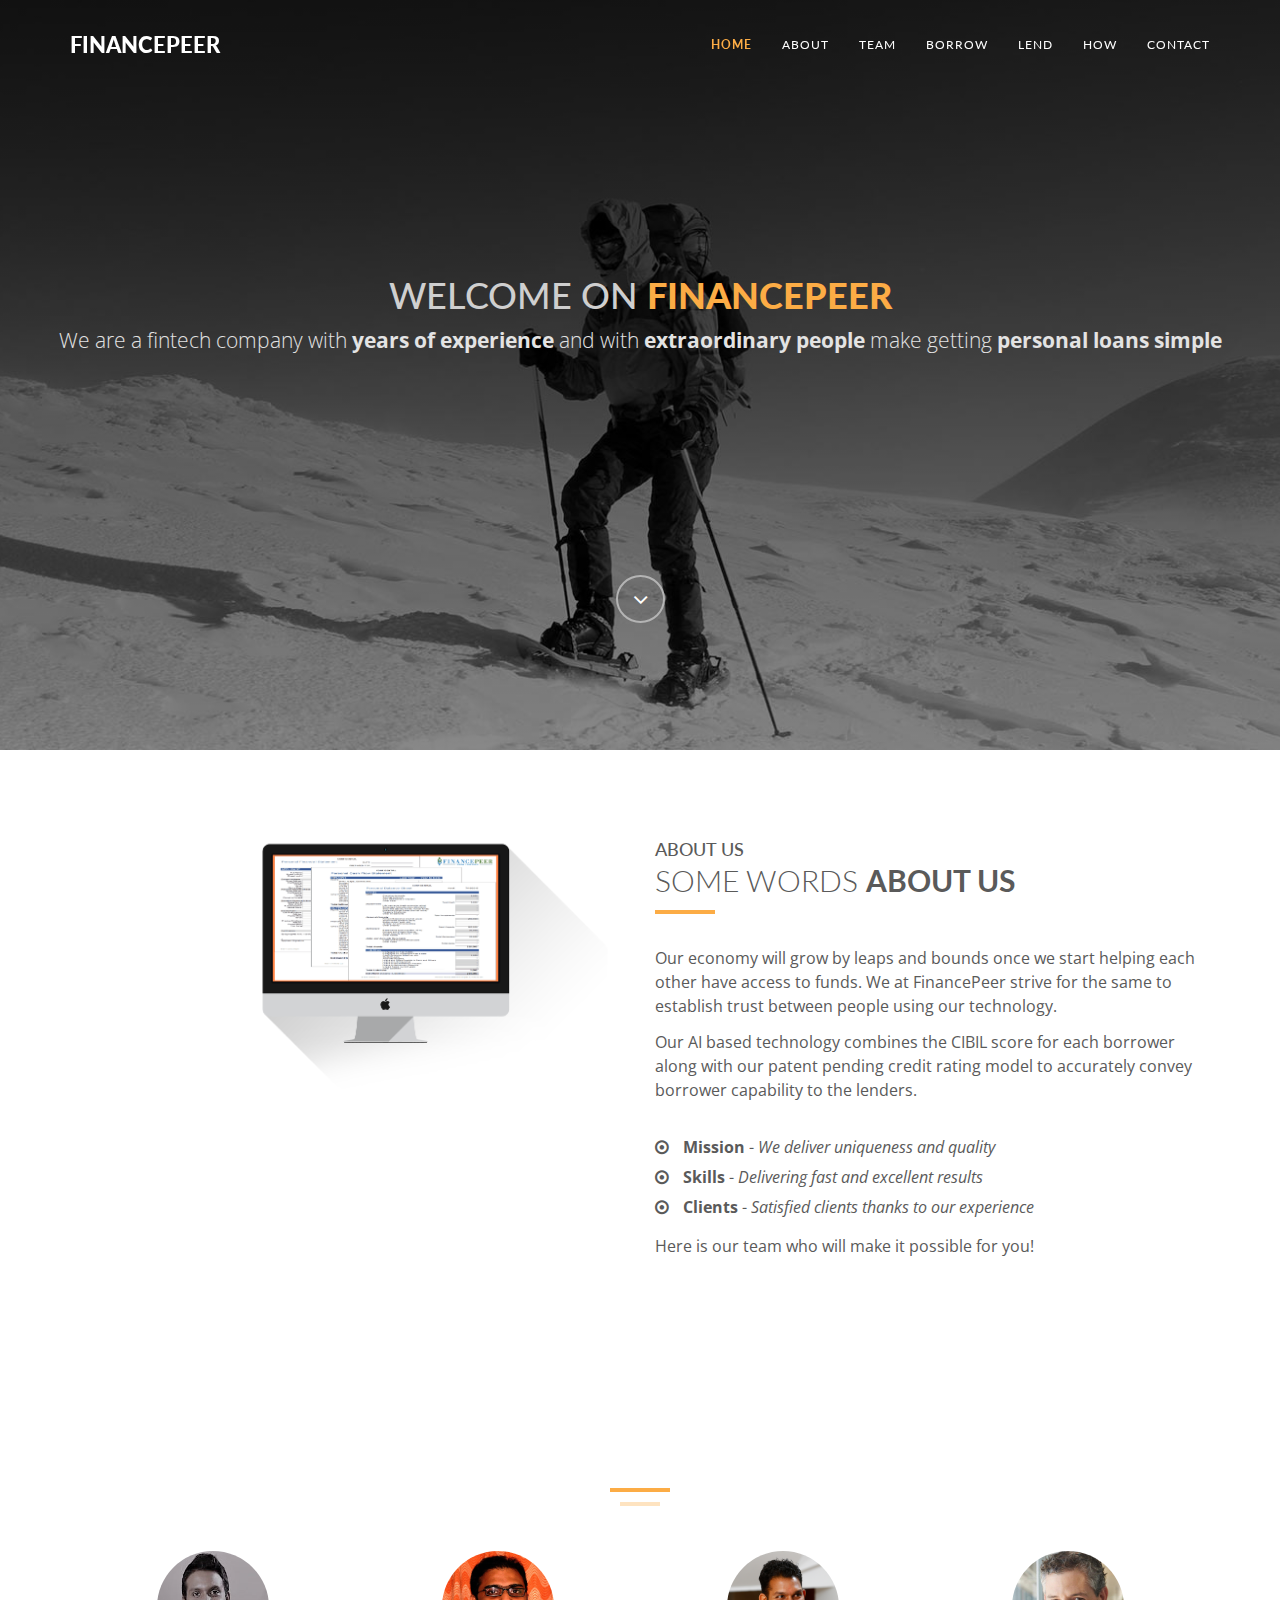
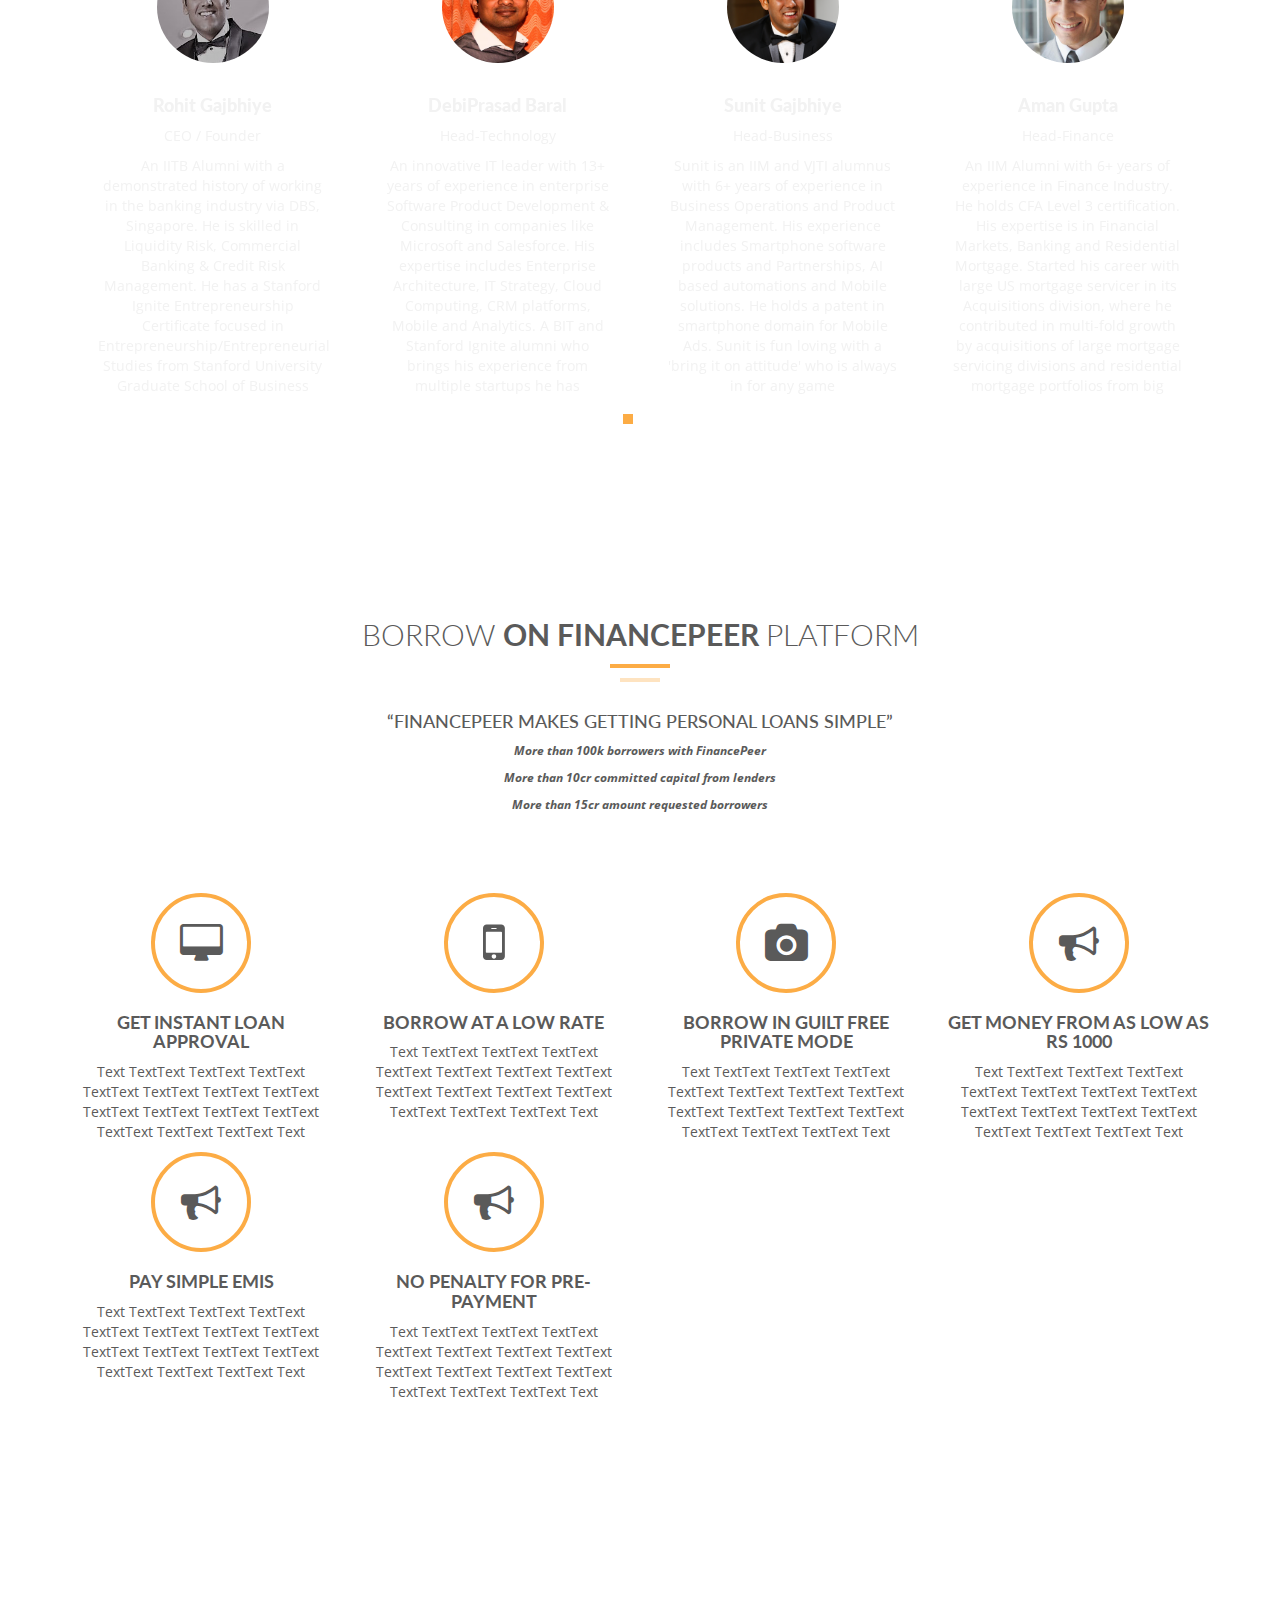
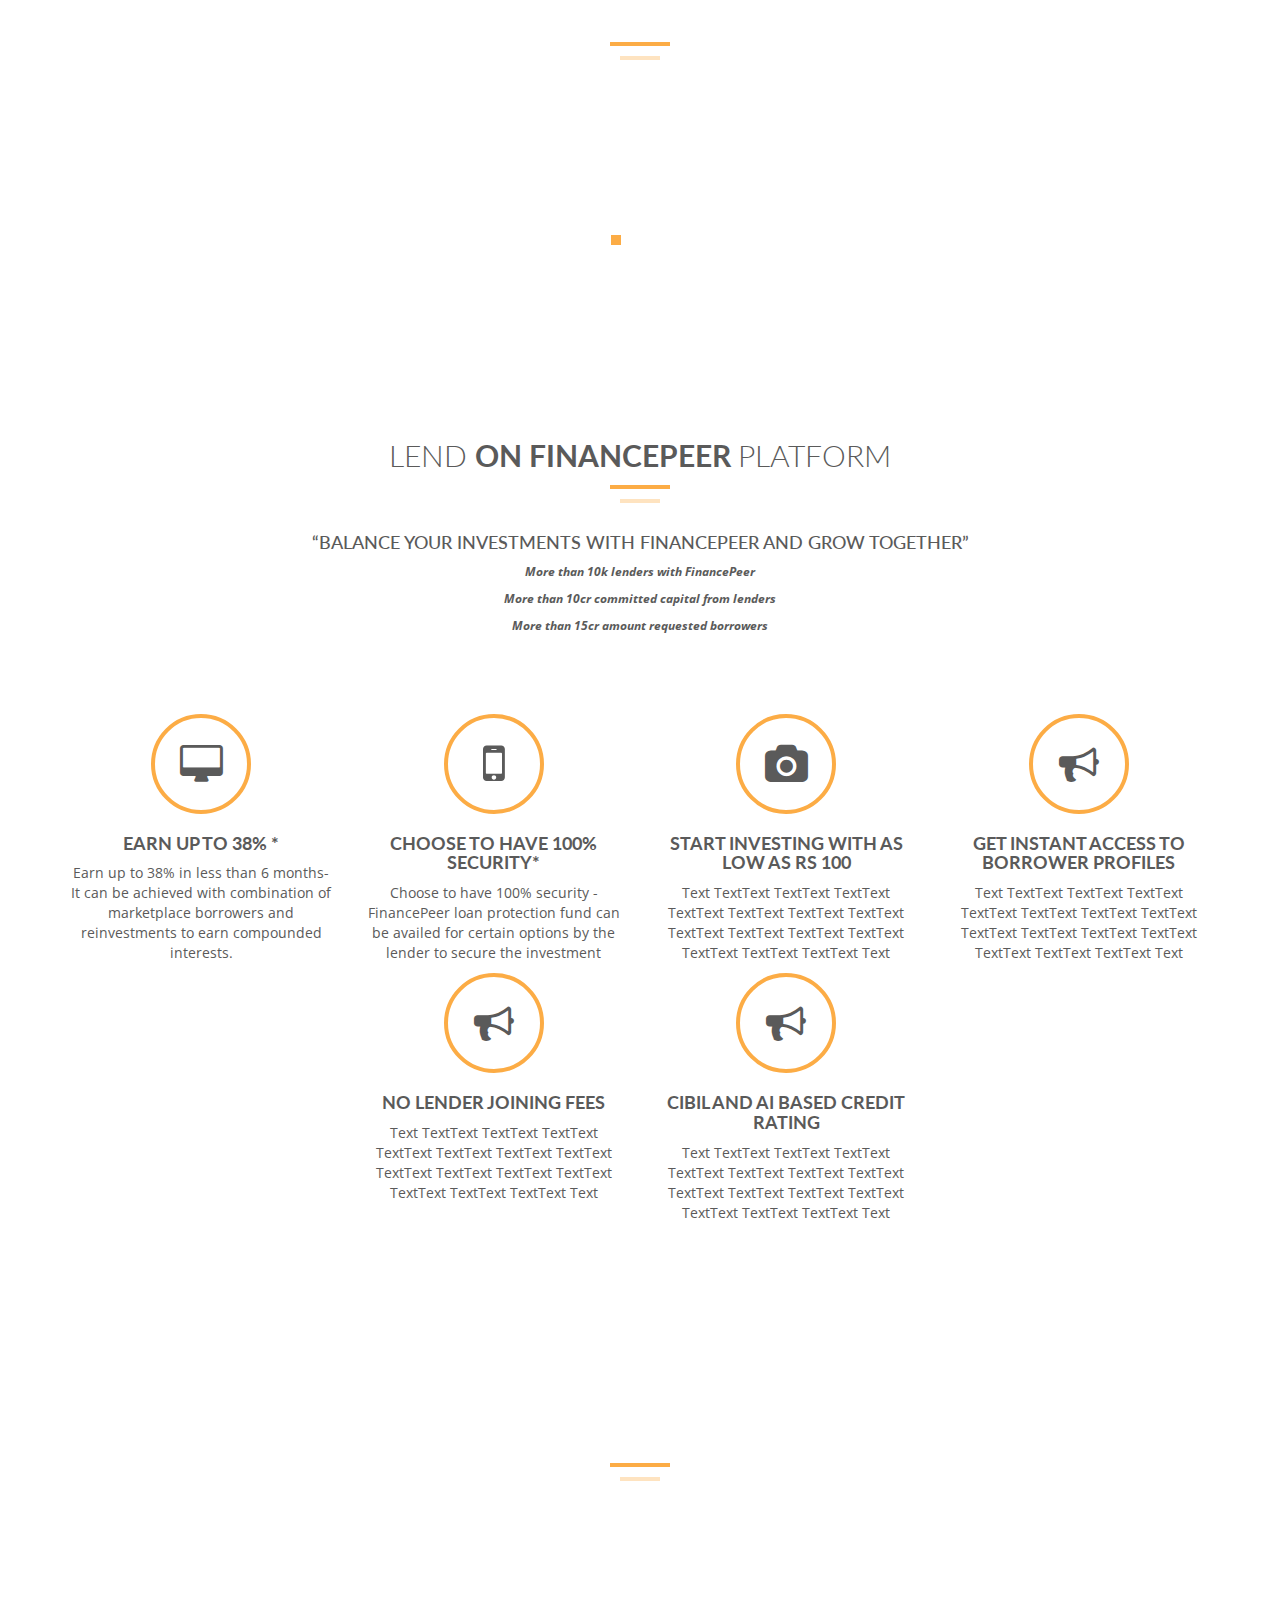
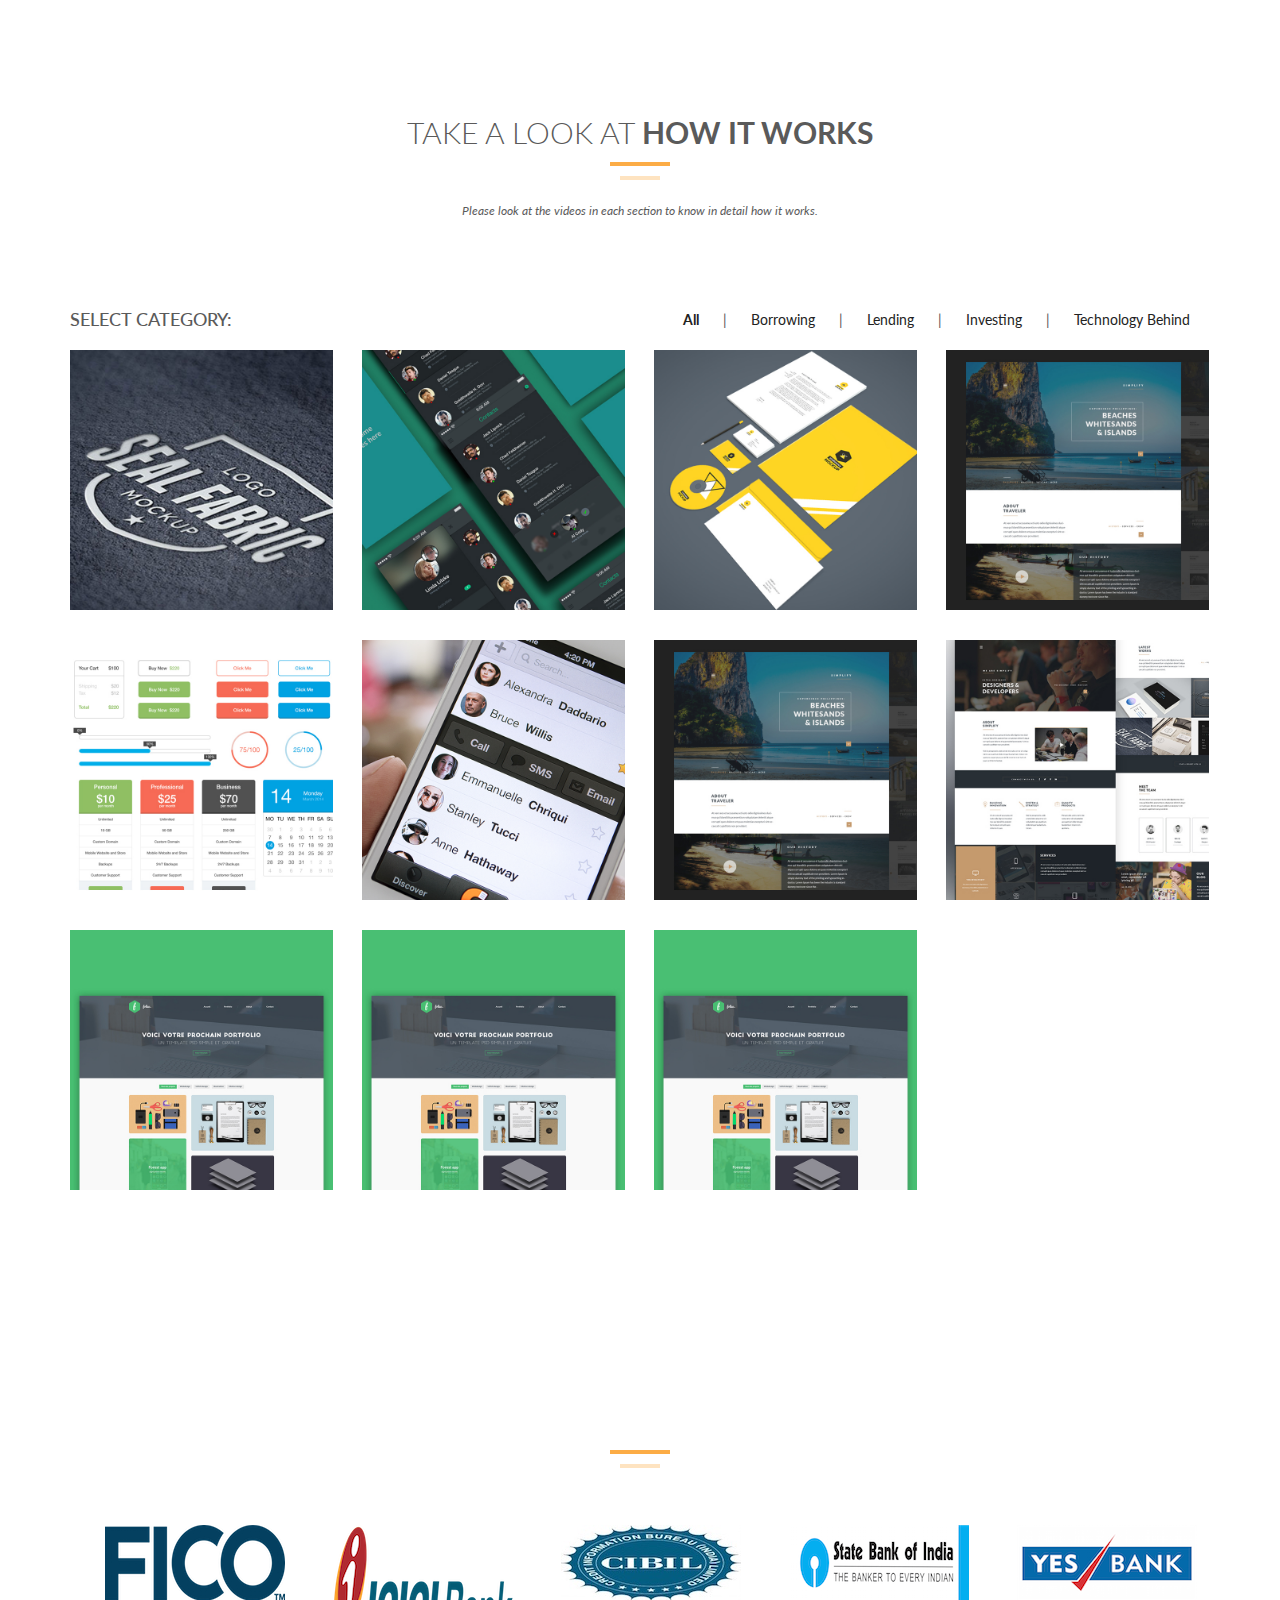
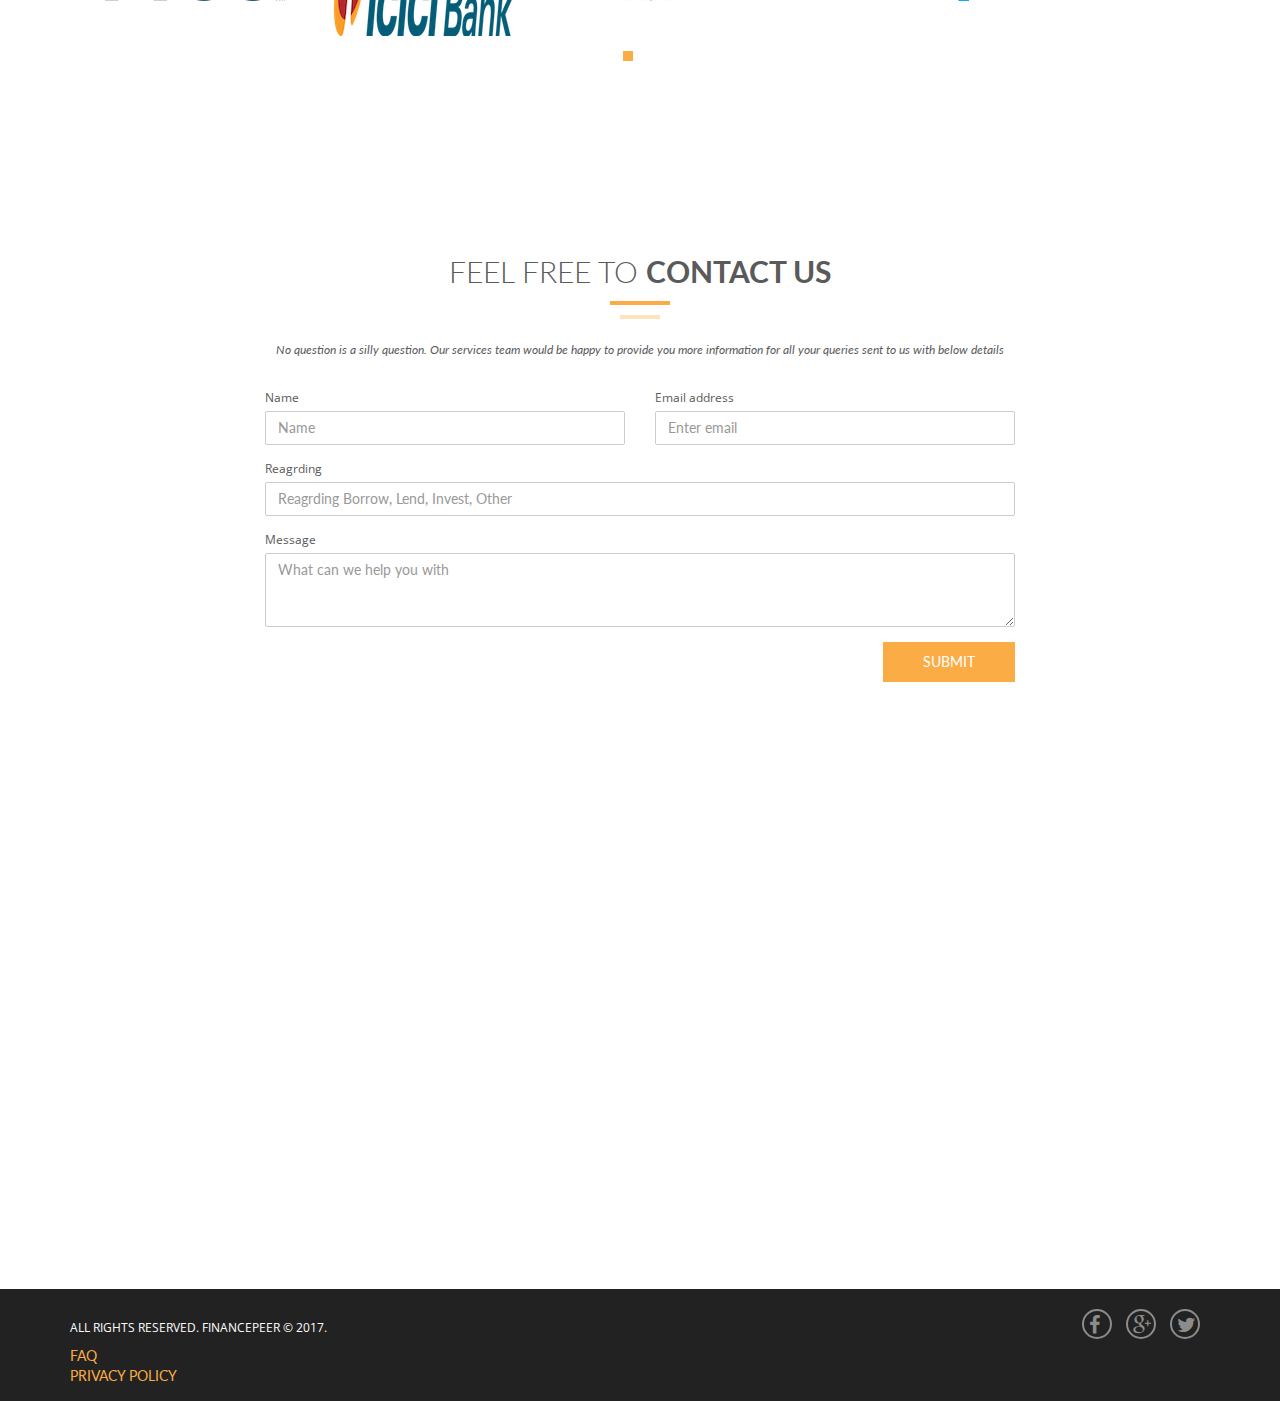
==== commit 5cdc6492: "image nd text changes" ====
--- a/FPTest/index.html
+++ b/FPTest/index.html
@@ -145,7 +145,7 @@
                 <div id="team" class="owl-carousel owl-theme row">
                     <div class="item">
                         <div class="thumbnail">
-                            <img src="img/team/01.jpg" alt="..." class="img-circle team-img">
+                            <img src="img/team/Rohit.png" alt="..." class="img-circle team-img">
                             <div class="caption">
                                 <h3>Rohit Gajbhiye</h3>
                                 <p>CEO / Founder</p>
@@ -156,39 +156,39 @@
 
                     <div class="item">
                         <div class="thumbnail">
-                            <img src="img/team/02.jpg" alt="..." class="img-circle team-img">
+                            <img src="img/team/debi.png" alt="..." class="img-circle team-img">
                             <div class="caption">
                                 <h3>DebiPrasad Baral</h3>
                                 <p>Head-Technology</p>
-                                <p>Debi is an innovative IT leader with 13+ years of experience in enterprise Software Product Development & Consulting. These products are capable of massive scalability and handling high volume distributed transactions. His expertise includes Enterprise Architecture, IT Strategy, Virtualization & Cloud Computing, CRM & Sales platforms, Mobile and Innovation programs development. A BIT and Stanford Ignite alumni who brings his corporate IT governance experience in multiple startups he has cofounded in past and currently involved.</p>
+                                <p>An innovative IT leader with 13+ years of experience in enterprise Software Product Development & Consulting in companies like Microsoft and Salesforce. His expertise includes Enterprise Architecture, IT Strategy, Cloud Computing, CRM platforms, Mobile and Analytics. A BIT and Stanford Ignite alumni who brings his experience from multiple startups he has cofounded in past.</p>
                             </div>
                         </div>
                     </div>
 
                     <div class="item">
                         <div class="thumbnail">
-                            <img src="img/team/03.jpg" alt="..." class="img-circle team-img">
+                            <img src="img/team/Sunit.png" alt="..." class="img-circle team-img">
                             <div class="caption">
                                 <h3>Sunit Gajbhiye</h3>
                                 <p>Head-Business</p>
-                                <p>Sunit is an IIM and VJTI alumnus with 6+ years of experience in Business Operations and Product Management. His experience includes Smartphone software products and Partnerships, AI based process automations and Mobile business solutions. He has a patent in the smartphone domain for Mobile Ads. Sunit is a fun loving person with a 'bring it on attitude' who is always in for any game</p>
+                                <p>Sunit is an IIM and VJTI alumnus with 6+ years of experience in Business Operations and Product Management. His experience includes Smartphone software products and Partnerships, AI based automations and Mobile solutions. He holds a patent in smartphone domain for Mobile Ads. Sunit is fun loving with a 'bring it on attitude' who is always in for any game</p>
                             </div>
                         </div>
                     </div>
 
                     <div class="item">
                         <div class="thumbnail">
-                            <img src="img/team/04.jpg" alt="..." class="img-circle team-img">
+                            <img src="img/team/01.jpg" alt="..." class="img-circle team-img">
                             <div class="caption">
                                 <h3>Aman Gupta</h3>
                                 <p>Head-Finance</p>
-                                <p>Aman is an IIM Alumni with 6+ years of experience in Finance Industry. He holds CFA Level 3 certification. He has deep domain knowledge of Financial Markets, Banking and Residential Mortgage. He started his career with large US mortgage servicer in its Acquisitions division. In his role, he contributed in multi-fold growth of the organization by acquisitions of large mortgage servicing divisions and residential mortgage portfolios from big multinational banks </p>
+                                <p>An IIM Alumni with 6+ years of experience in Finance Industry. He holds CFA Level 3 certification. His expertise is in Financial Markets, Banking and Residential Mortgage. Started his career with large US mortgage servicer in its Acquisitions division, where he contributed in multi-fold growth by acquisitions of large mortgage servicing divisions and residential mortgage portfolios from big multinational banks </p>
                             </div>
                         </div>
                     </div>
                     <div class="item">
                         <div class="thumbnail">
-                            <img src="img/team/04.jpg" alt="..." class="img-circle team-img">
+                            <img src="img/team/Nitesh.png" alt="..." class="img-circle team-img">
                             <div class="caption">
                                 <h3>Nitesh Yadav</h3>
                                 <p>Head-Engineering</p>
@@ -199,7 +199,7 @@
 
                     <div class="item">
                         <div class="thumbnail">
-                            <img src="img/team/02.jpg" alt="..." class="img-circle team-img">
+                            <img src="img/team/03.jpg" alt="..." class="img-circle team-img">
                             <div class="caption">
                                 <h3>Naveesh Reddy</h3>
                                 <p>Head-Data Science</p>
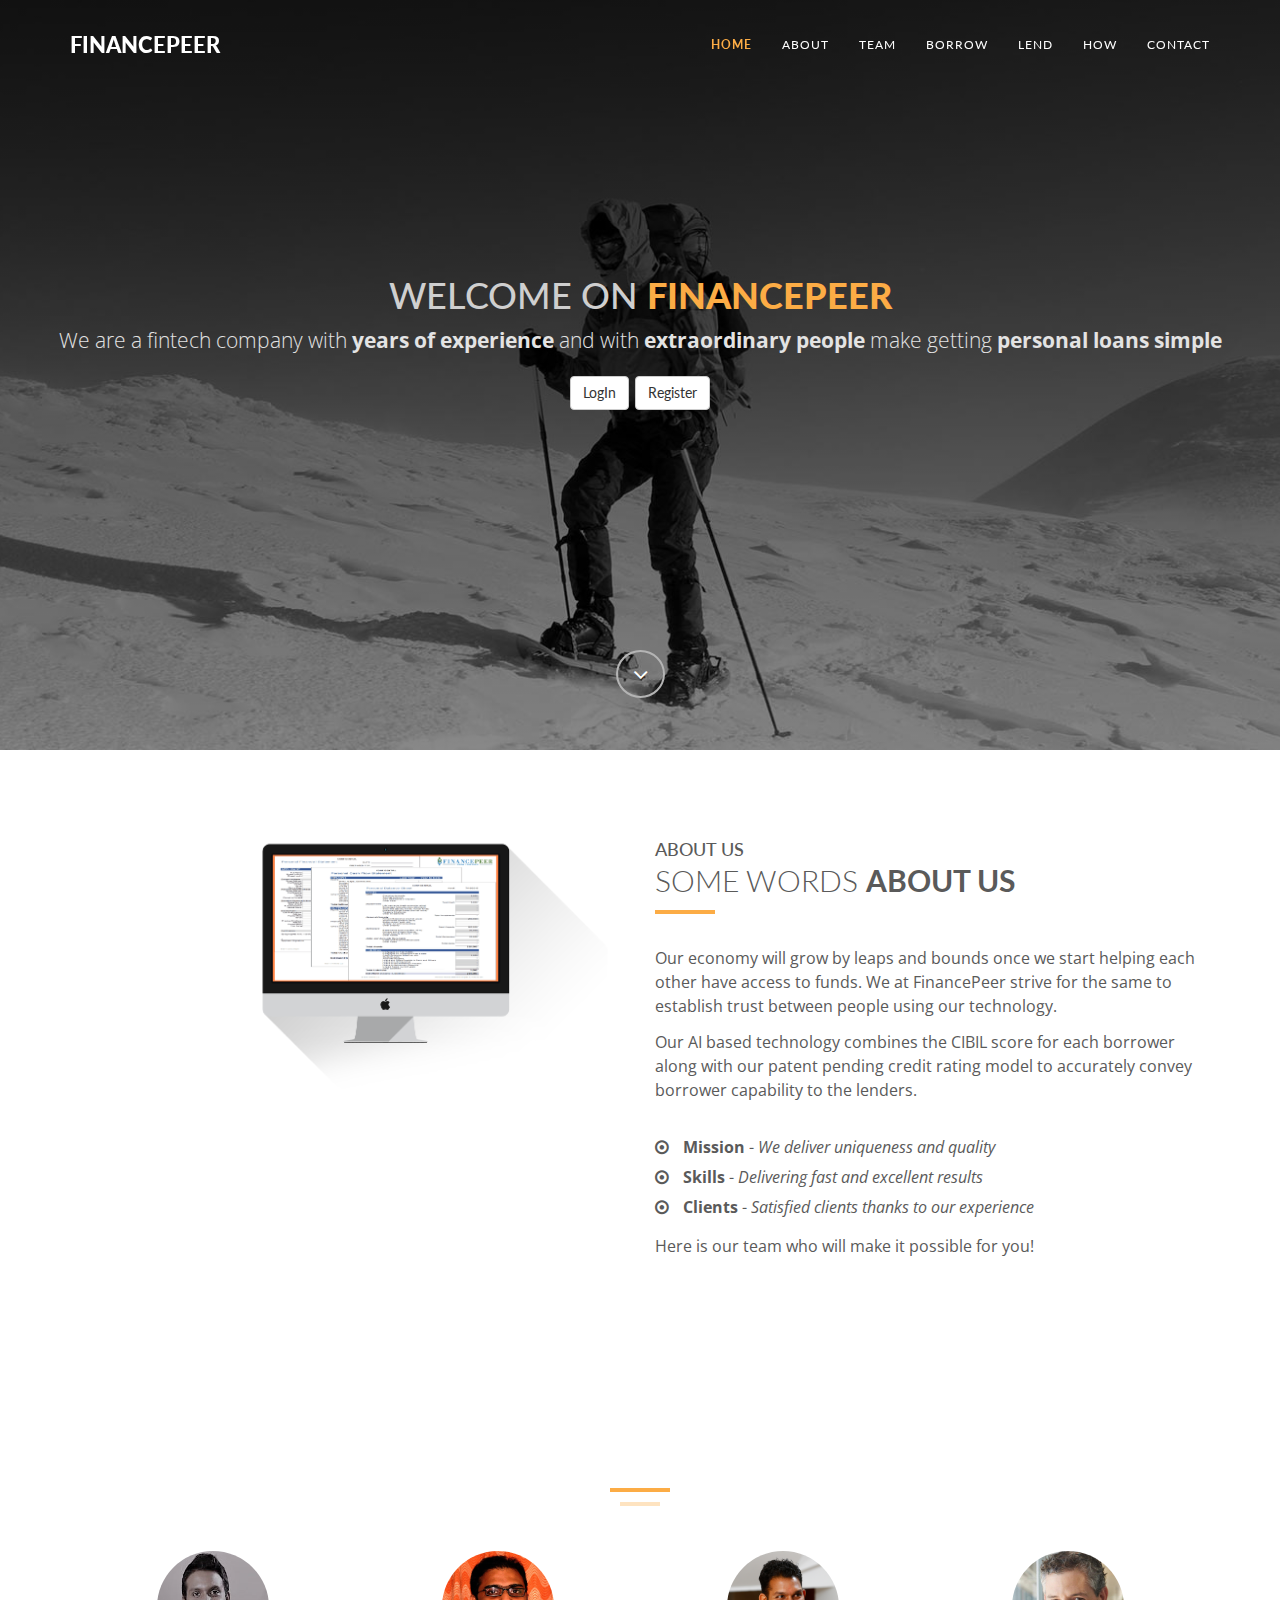
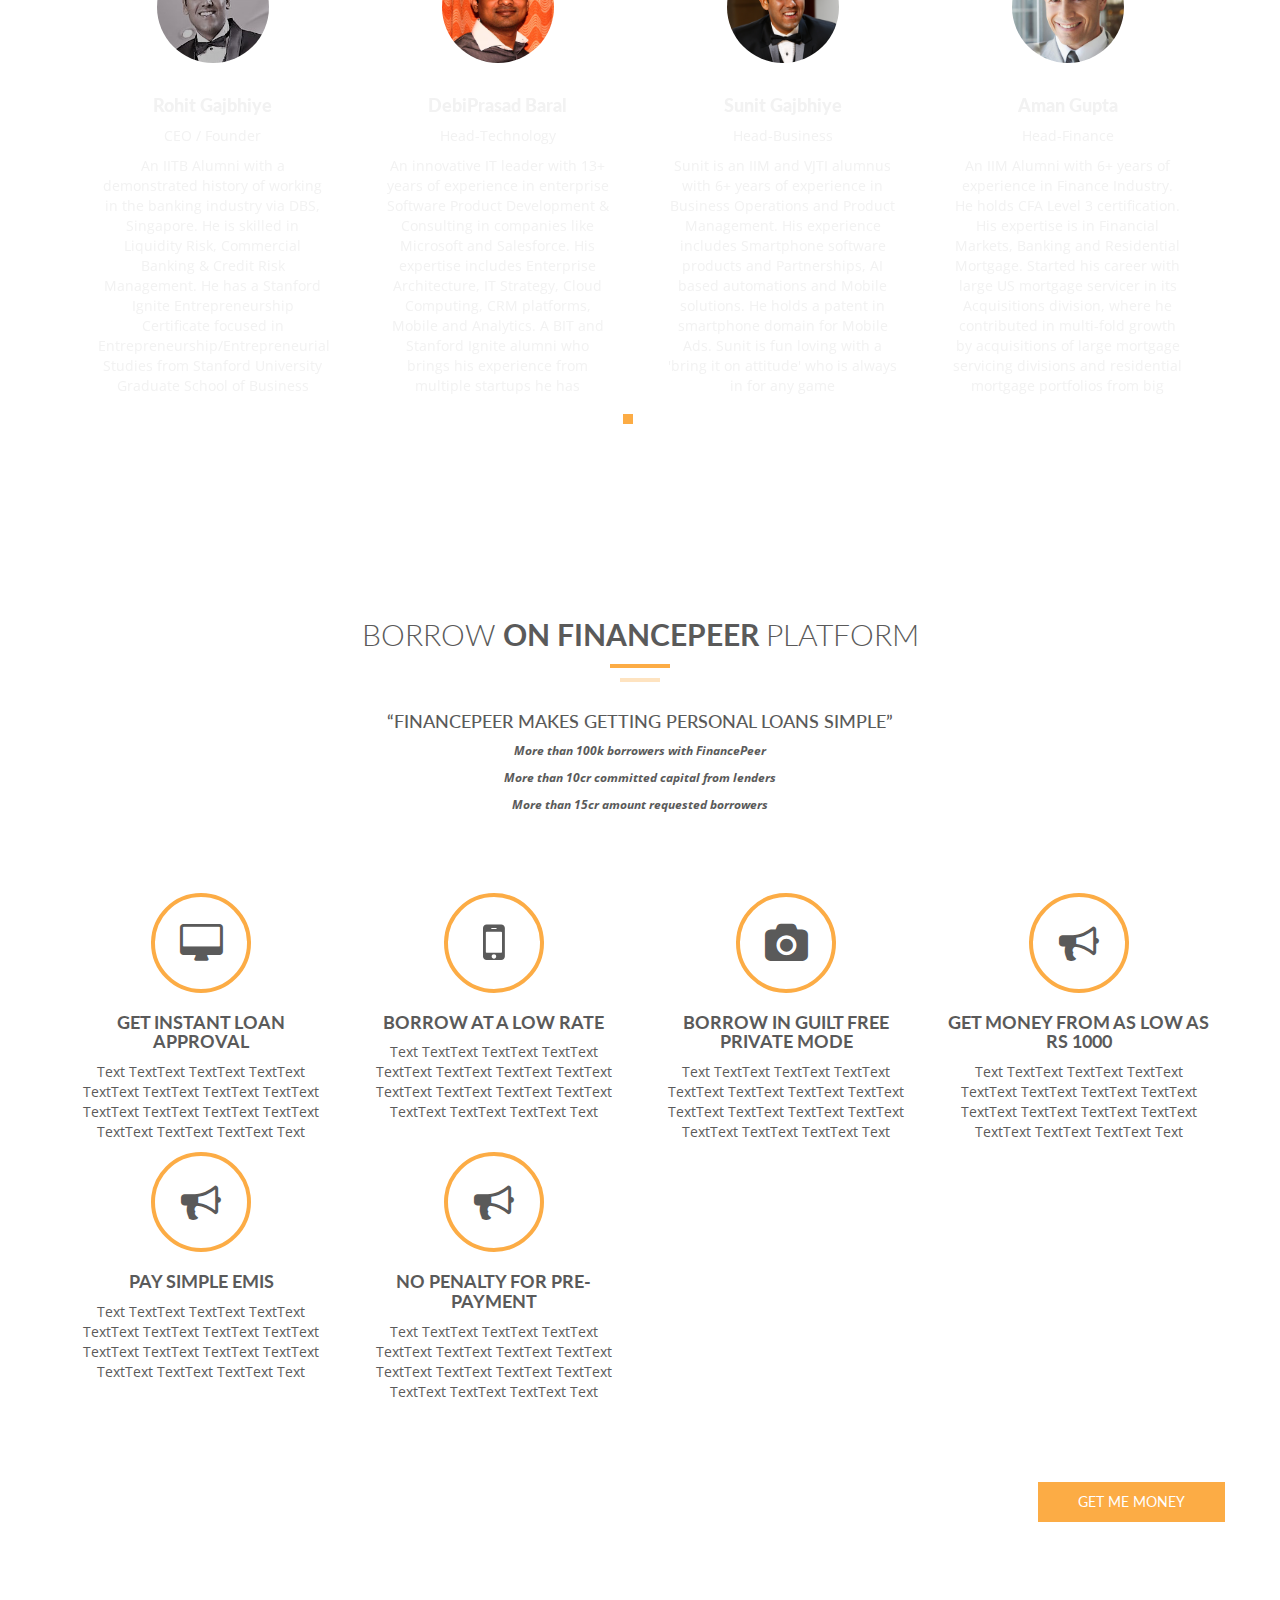
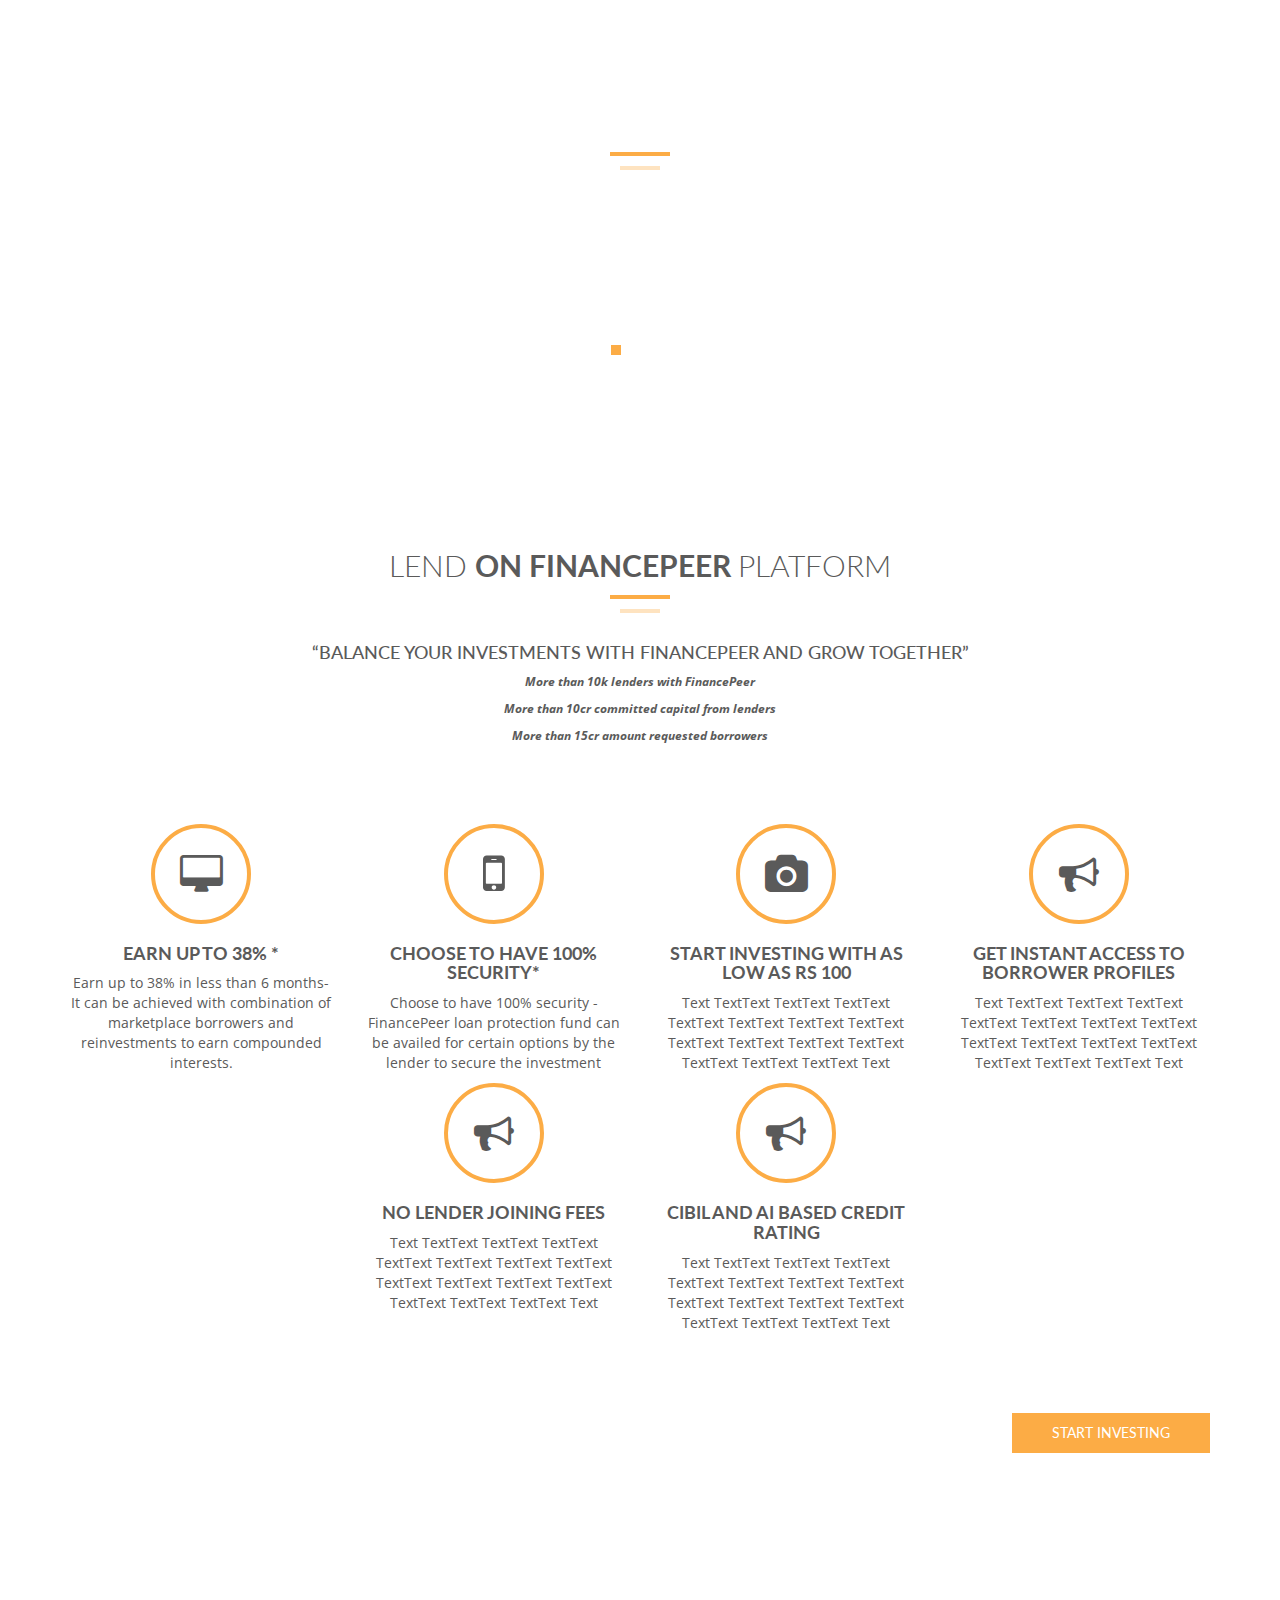
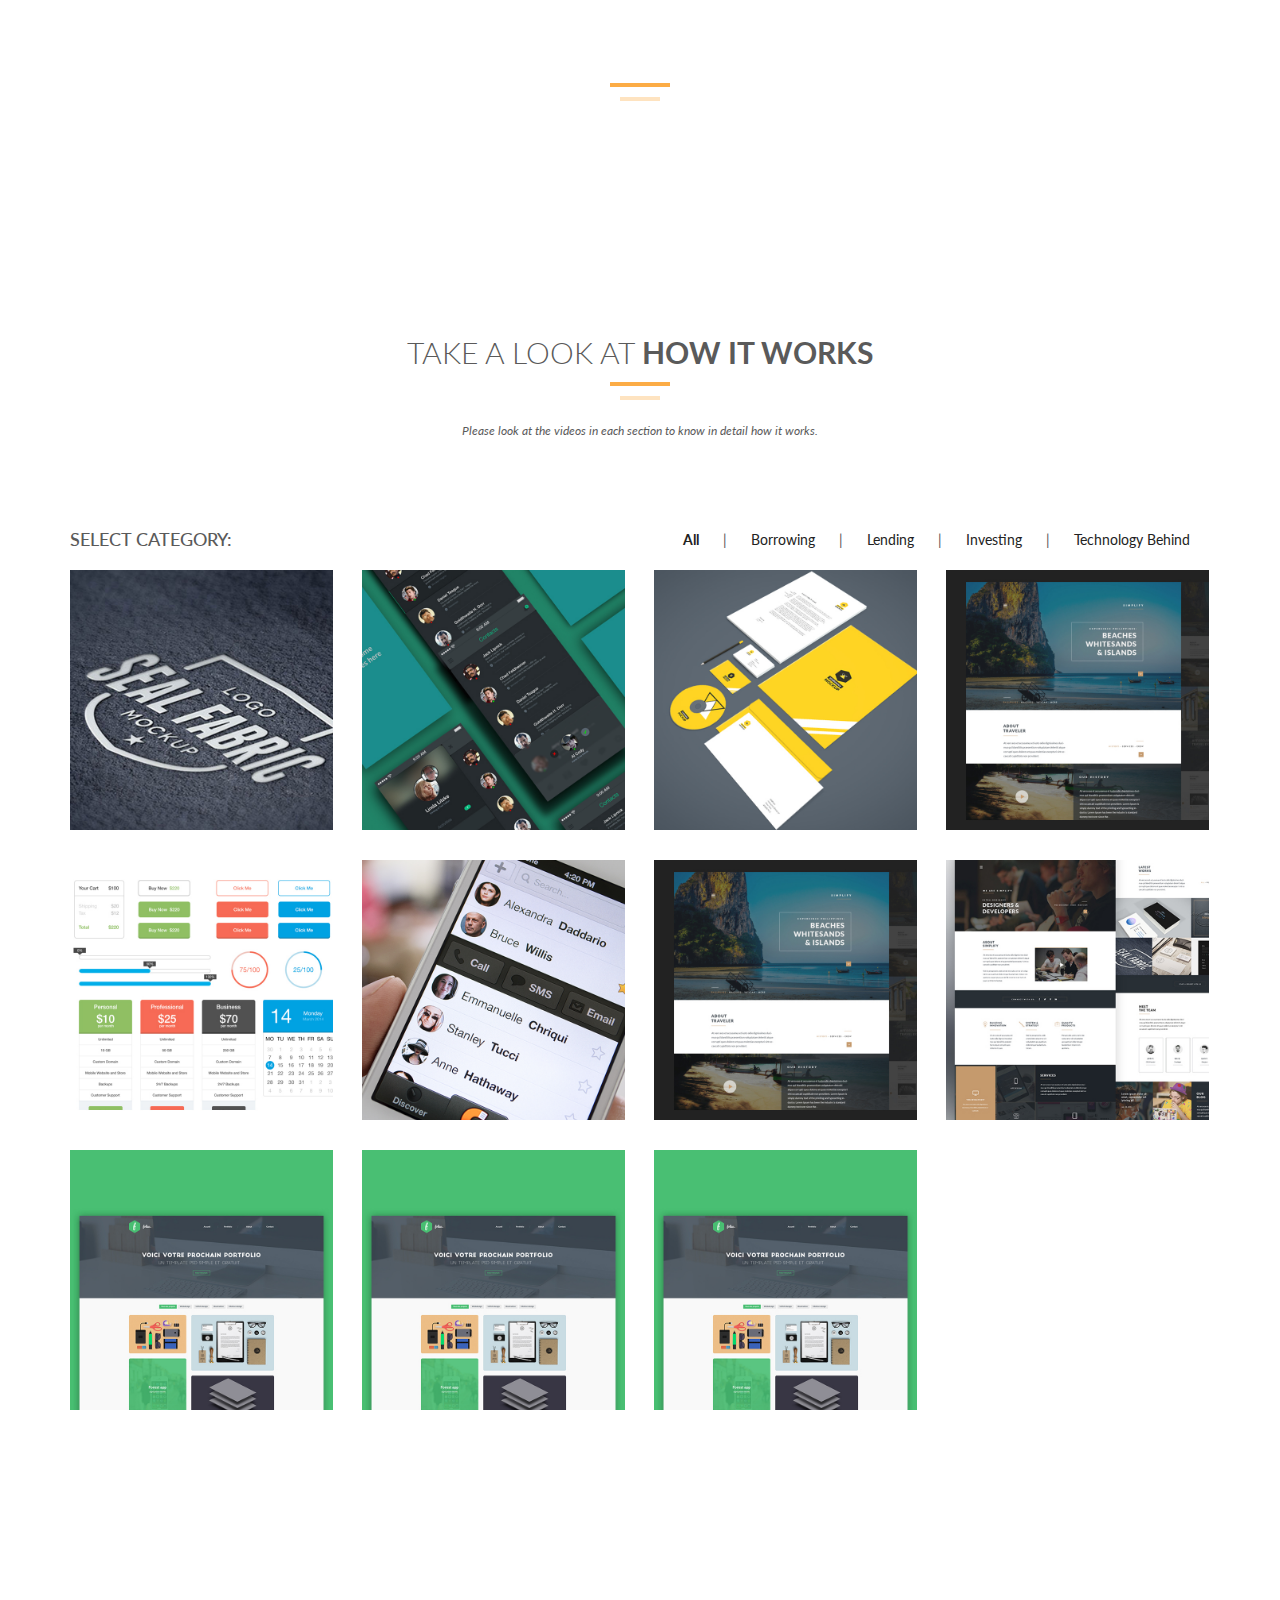
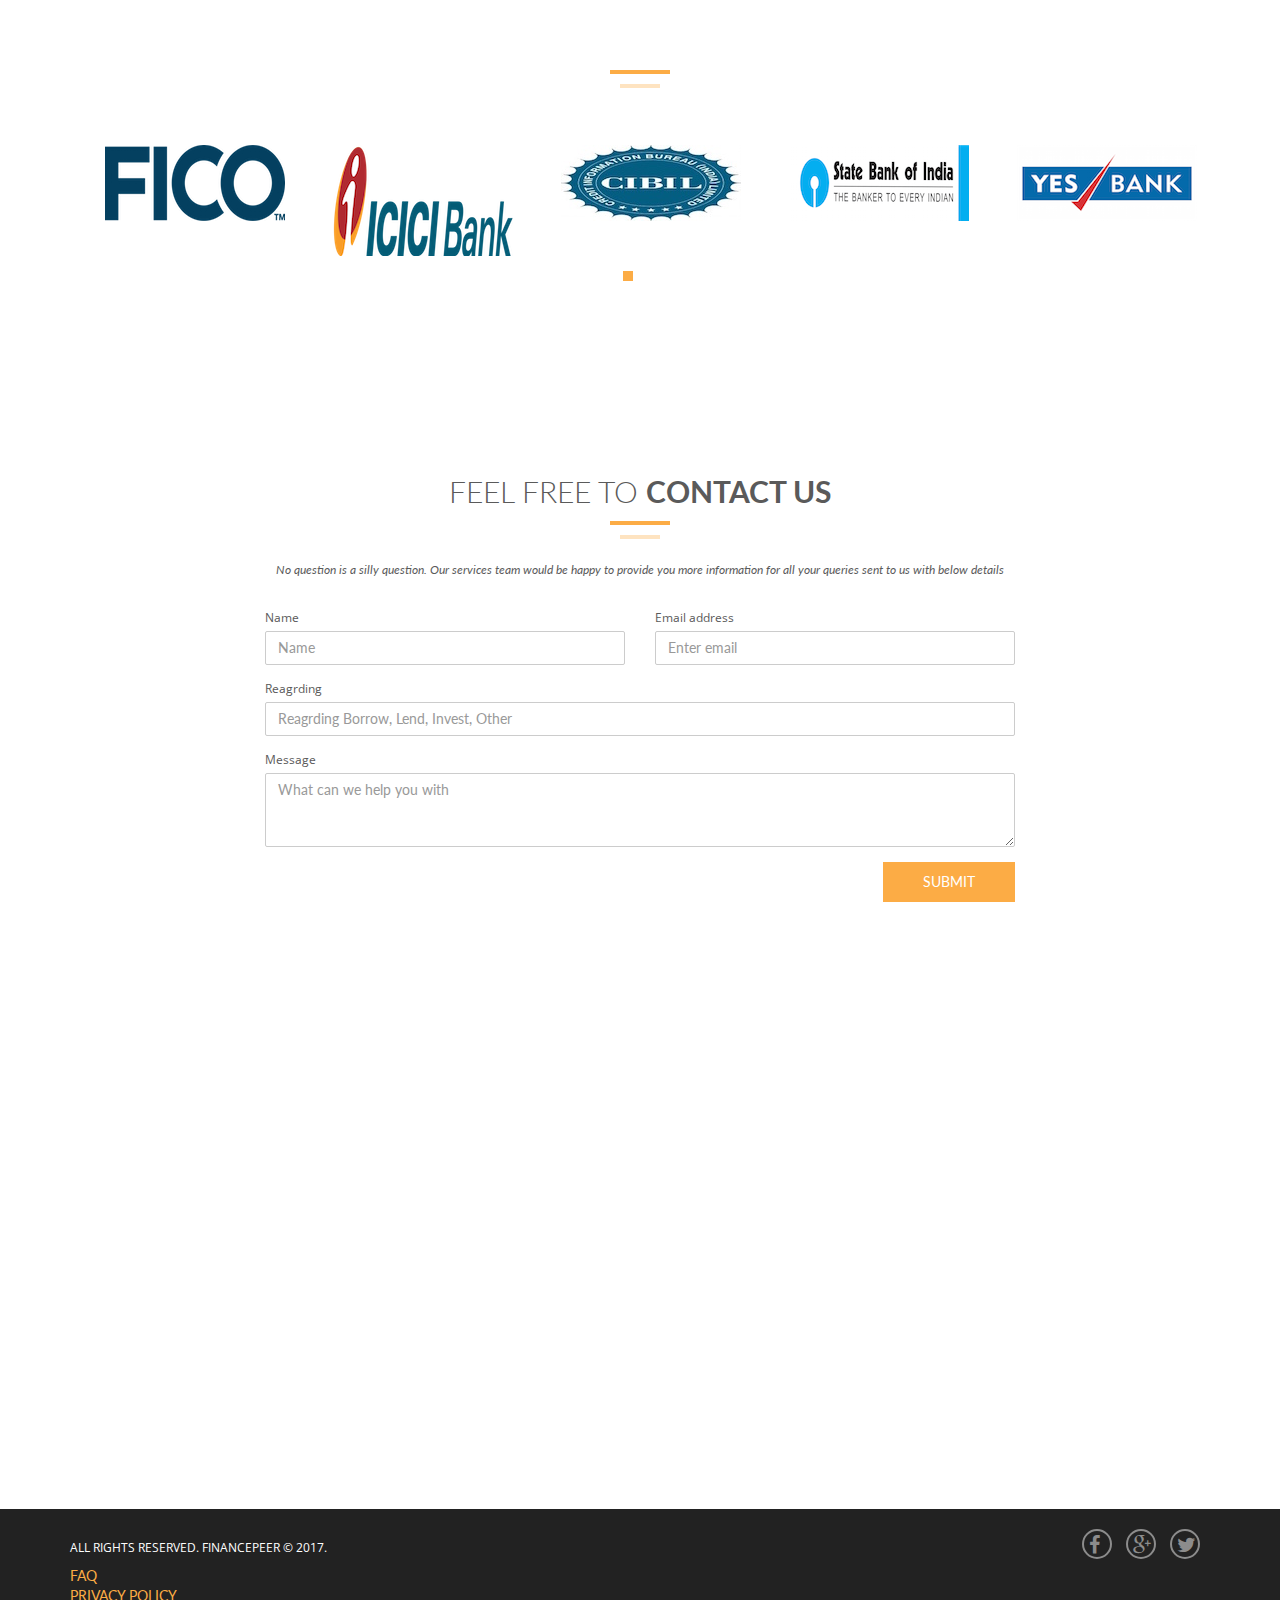
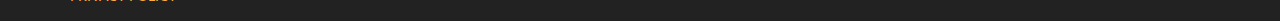
==== commit 518d49af: "Buttons added" ====
--- a/FPTest/index.html
+++ b/FPTest/index.html
@@ -84,6 +84,11 @@
             <div class="content">
                 <h1>Welcome on <strong><span class="color">FINANCEPEER</span></strong></h1>
                 <p class="lead">We are a fintech company with <strong>years of experience</strong> and with <strong>extraordinary people</strong> make getting <strong>personal loans simple</strong></p>
+                <a class="lead center">
+                    <button type="submit" class="btn btn-default">LogIn</button>
+                    <button type="submit" class="btn btn-default">Register</button>
+                </a>
+                <div class="space"></div>
                 <a href="#tf-about" class="fa fa-angle-down page-scroll"></a>
             </div>
         </div>
@@ -265,6 +270,11 @@
                     <h4><strong>     No penalty for pre-payment     </strong></h4>
                     <p>Text TextText TextText TextText TextText TextText TextText TextText TextText TextText TextText TextText TextText TextText TextText Text</p>
                 </div>
+                <div class="clearfix"></div>
+                <div class="space"></div>
+                <div class="section-title center">
+                    <button type="submit" class="btn tf-btn btn-default">Get me money</button>
+                </div>
             </div>
         </div>
     </div>
@@ -358,6 +368,11 @@
                     <h4><strong>CIBIL and AI based credit rating</strong></h4>
                     <p>Text TextText TextText TextText TextText TextText TextText TextText TextText TextText TextText TextText TextText TextText TextText Text</p>
                 </div>
+            </div>
+            <div class="clearfix"></div>
+            <div class="space"></div>
+            <div class="section-title center">
+                <button type="submit" class="btn tf-btn btn-default">Start investing</button>
             </div>
         </div>
     </div>
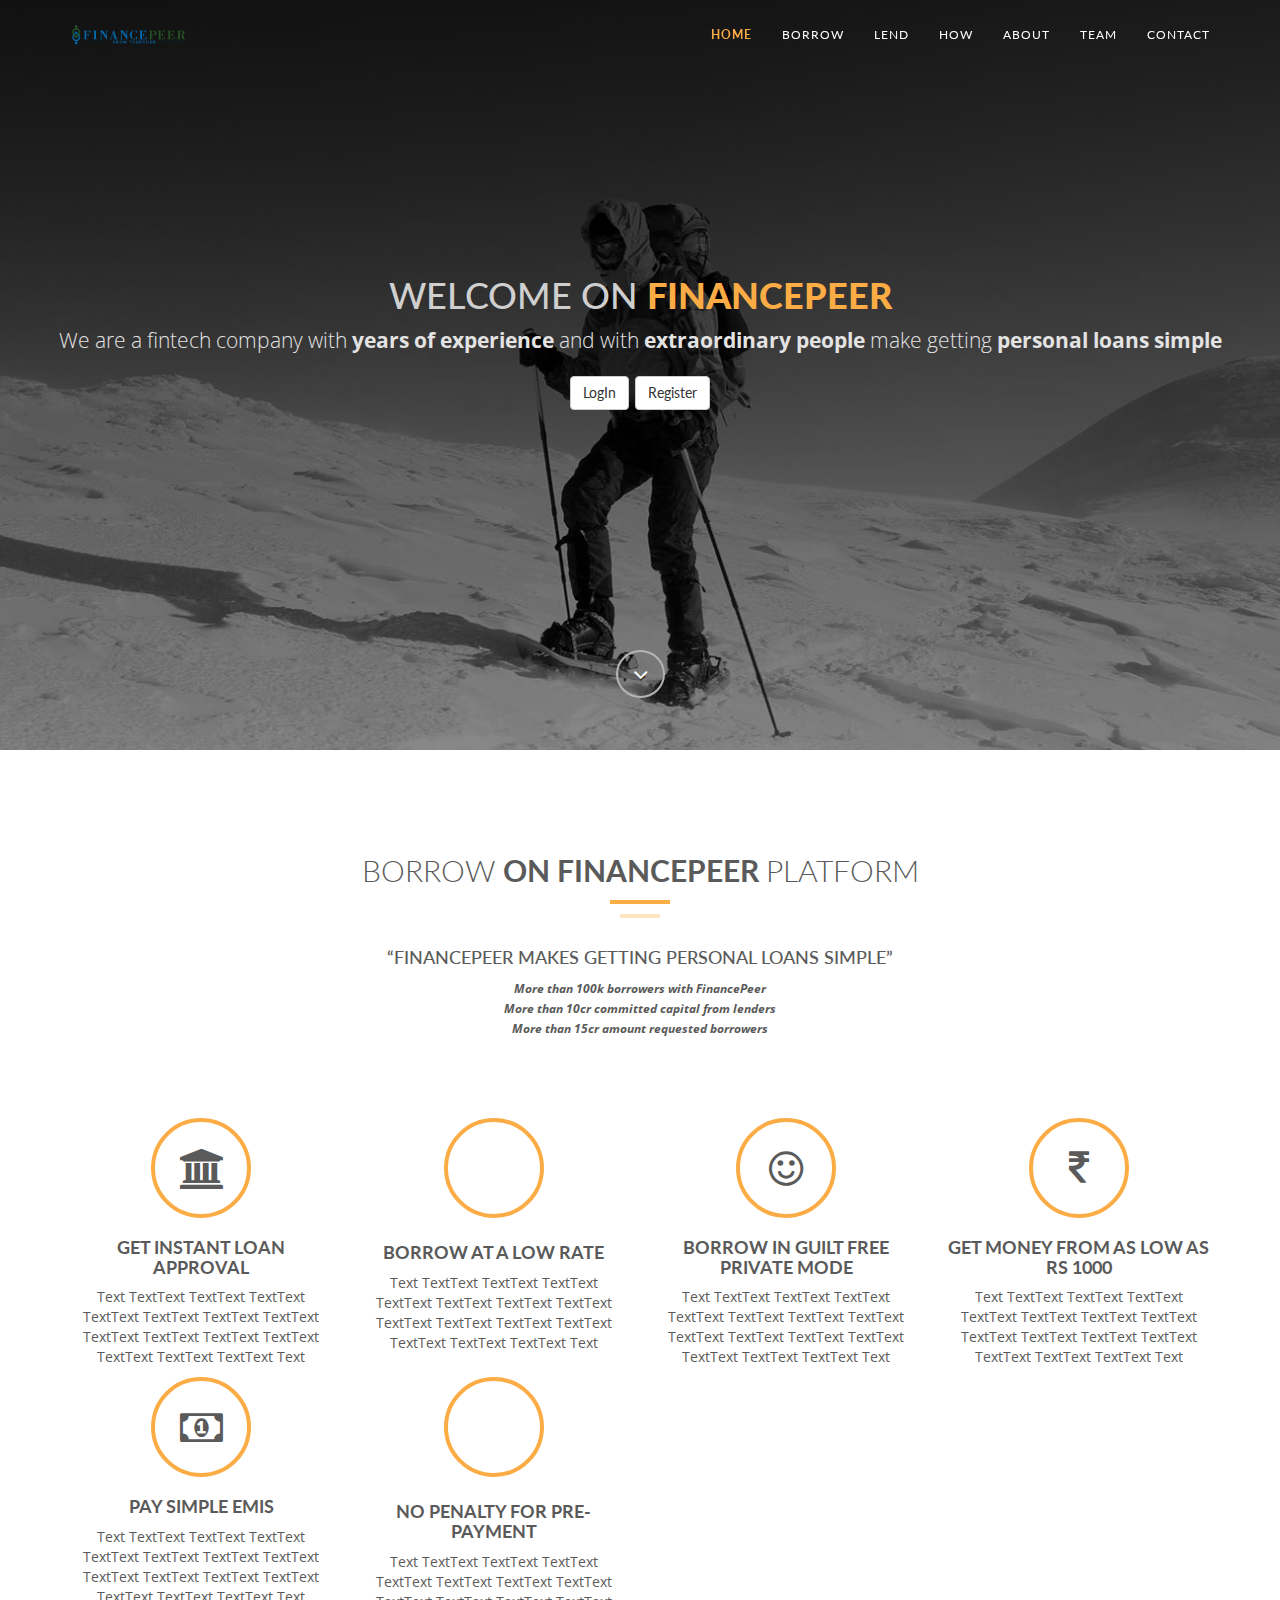
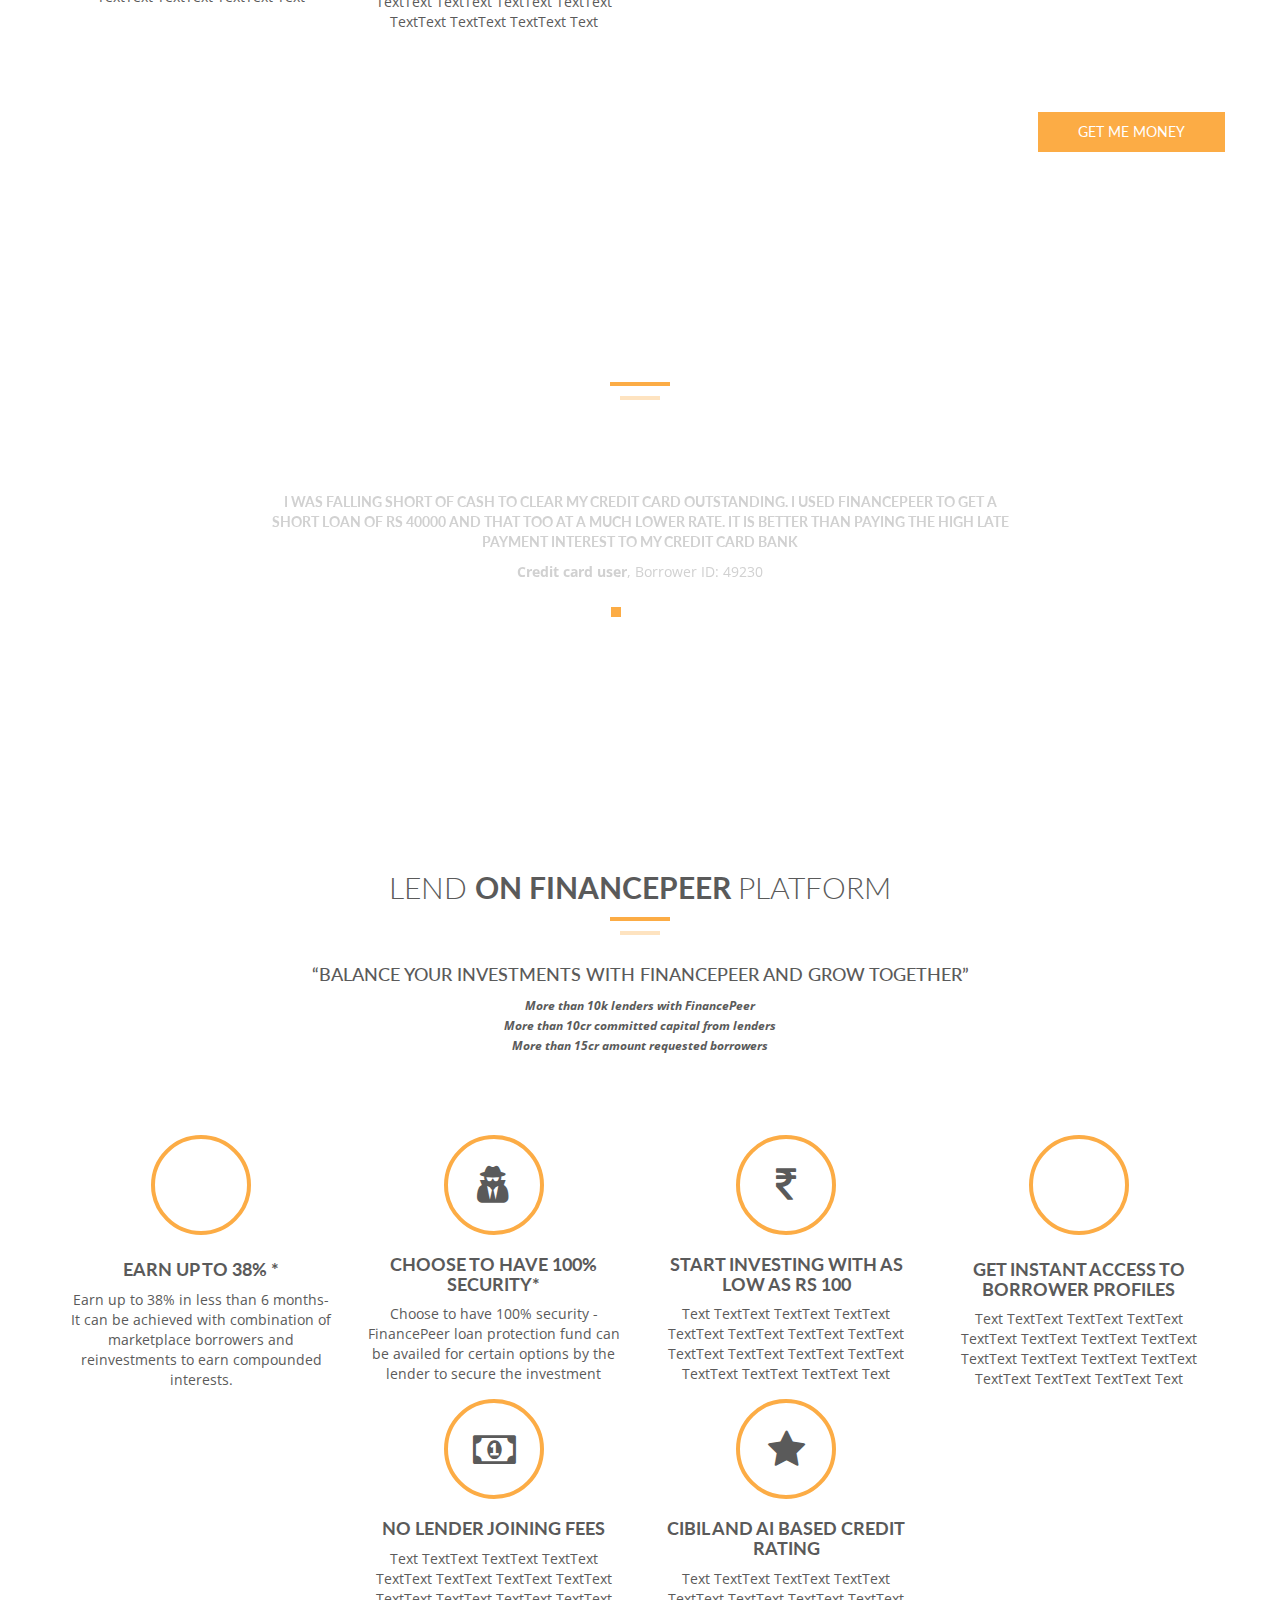
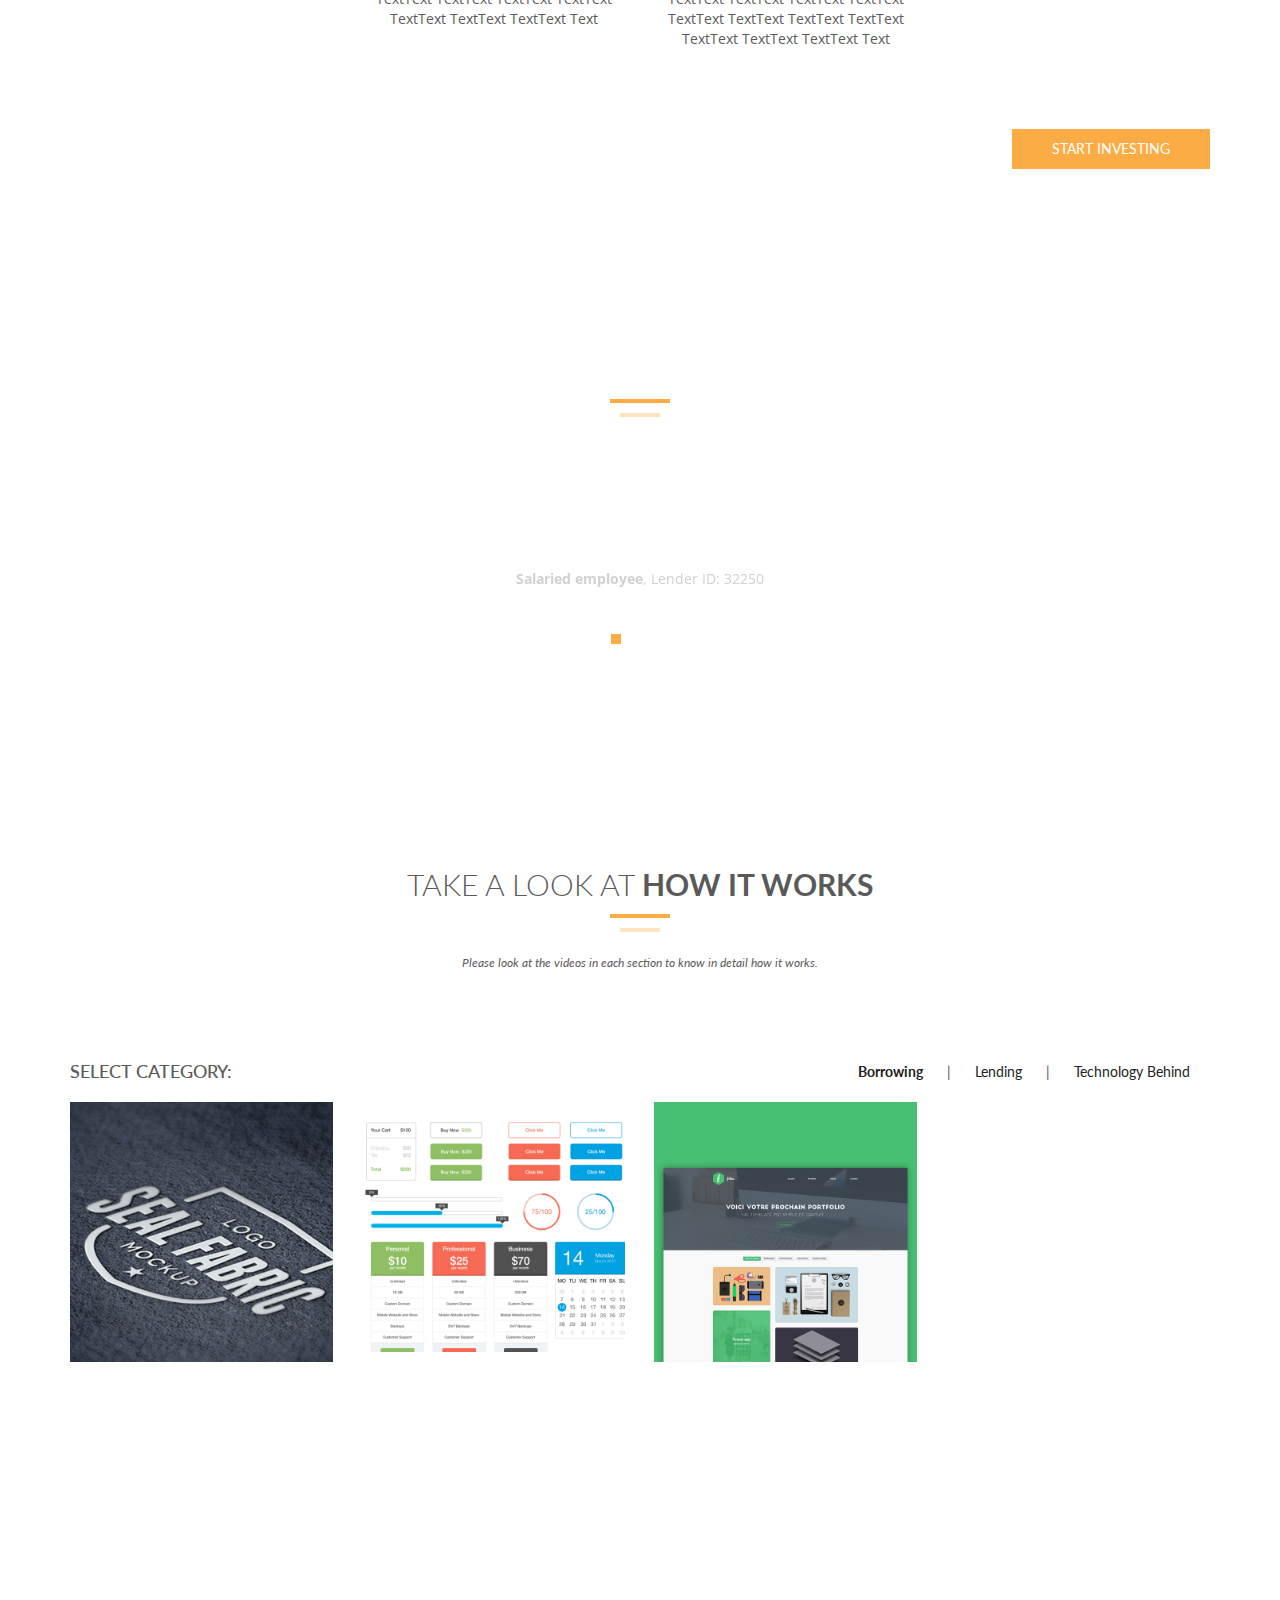
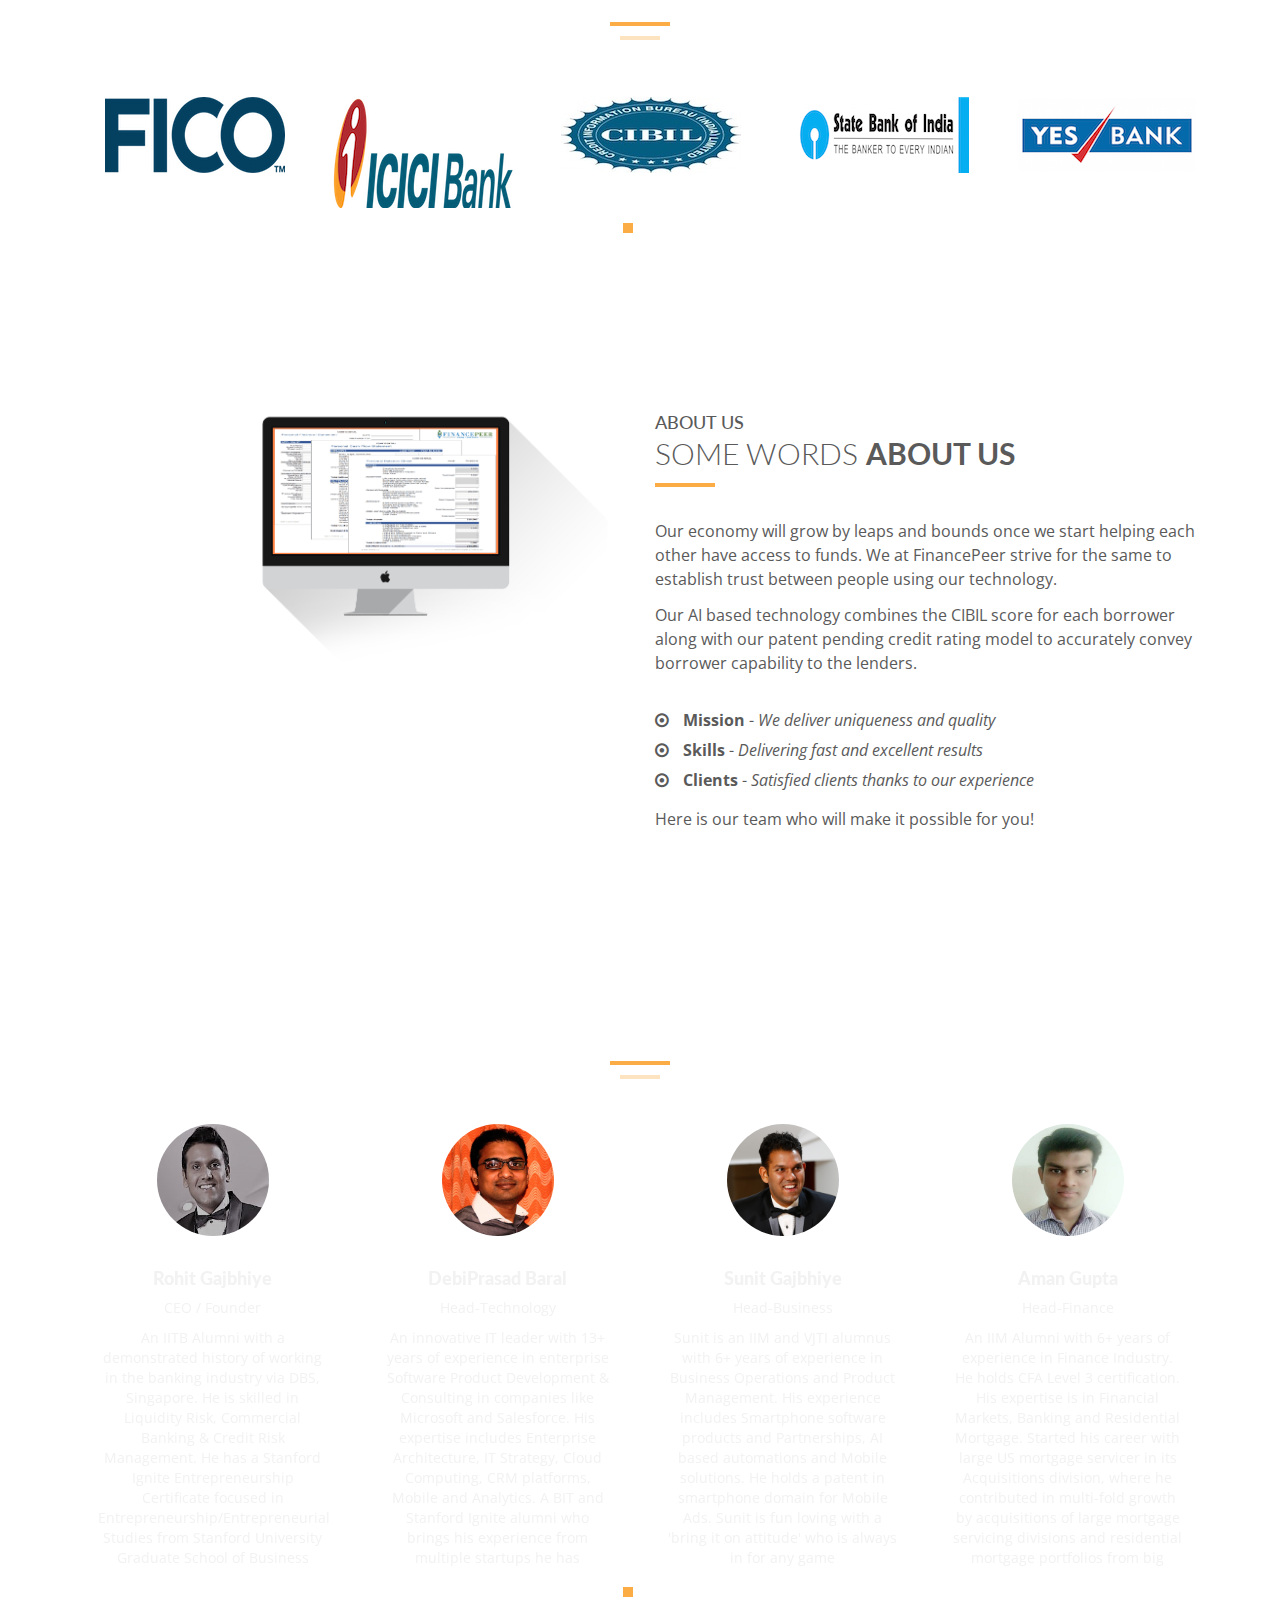
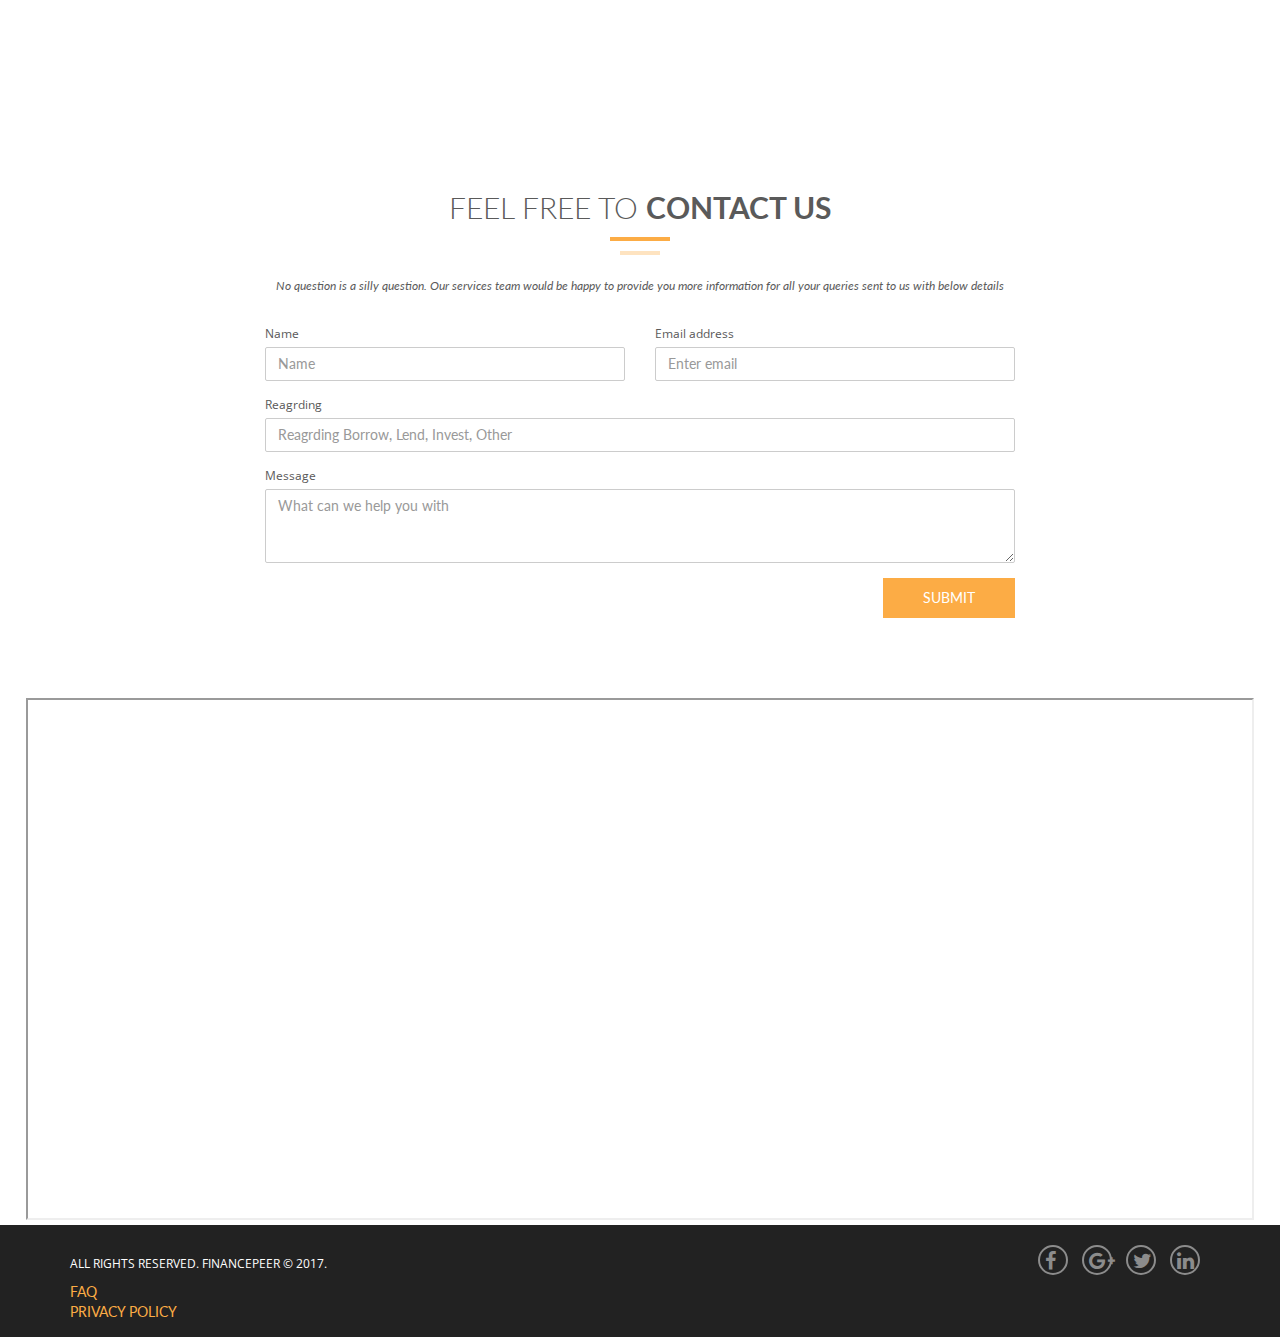
==== commit 97a4bade: "Changes added" ====
--- a/FPTest/index.html
+++ b/FPTest/index.html
@@ -57,18 +57,18 @@
             <span class="icon-bar"></span>
             <span class="icon-bar"></span>
           </button>
-          <a class="navbar-brand" href="index.html">FINANCEPEER</a>
+          <img class="navbar-brand" src="img/FP-Logo1.png" alt="...">
         </div>
 
         <!-- Collect the nav links, forms, and other content for toggling -->
         <div class="collapse navbar-collapse" id="bs-example-navbar-collapse-1">
           <ul class="nav navbar-nav navbar-right">
             <li><a href="#tf-home" class="page-scroll">Home</a></li>
-            <li><a href="#tf-about" class="page-scroll">About</a></li>
-            <li><a href="#tf-team" class="page-scroll">Team</a></li>
             <li><a href="#tf-borrow-services" class="page-scroll">Borrow</a></li>
             <li><a href="#tf-lend-services" class="page-scroll">Lend</a></li>
             <li><a href="#tf-works" class="page-scroll">How</a></li>
+            <li><a href="#tf-about" class="page-scroll">About</a></li>
+            <li><a href="#tf-team" class="page-scroll">Team</a></li>
             <!--<li><a href="#tf-testimonials-borrow" class="page-scroll">Testimonials</a></li>
             <li><a href="#tf-testimonials-lend" class="page-scroll">Testimonials</a></li>-->
             <li><a href="#tf-contact" class="page-scroll">Contact</a></li>
@@ -84,15 +84,345 @@
             <div class="content">
                 <h1>Welcome on <strong><span class="color">FINANCEPEER</span></strong></h1>
                 <p class="lead">We are a fintech company with <strong>years of experience</strong> and with <strong>extraordinary people</strong> make getting <strong>personal loans simple</strong></p>
-                <a class="lead center">
+                <div class="lead center">
                     <button type="submit" class="btn btn-default">LogIn</button>
                     <button type="submit" class="btn btn-default">Register</button>
-                </a>
+                </div>
                 <div class="space"></div>
                 <a href="#tf-about" class="fa fa-angle-down page-scroll"></a>
             </div>
         </div>
     </div>
+
+    <!-- Borrow Section
+    ==========================================-->
+    <div id="tf-borrow-services" class="text-center">
+        <div class="container">
+            <div class="section-title center">
+                <h2>Borrow <strong>on FinancePeer </strong>platform</h2>
+                <div class="line">
+                    <hr>
+                </div>
+                <div class="clearfix"></div>
+                <h4>“FinancePeer makes getting personal loans simple”</h4>
+                <div class="clearfix"></div>
+                <p><small><em><strong>More than 100k borrowers with FinancePeer <br>
+                                        More than 10cr committed capital from lenders <br>
+                                        More than 15cr amount requested borrowers <br>
+                </strong></em></small></p>
+            </div>
+            <div class="space"></div>
+            <div class="row">
+                <div class="col-md-3 col-sm-6 service">
+                    <i class="fa fa-university"></i>
+                    <h4><strong>Get instant loan approval</strong></h4>
+                    <p>Text TextText TextText TextText TextText TextText TextText TextText TextText TextText TextText TextText TextText TextText TextText Text</p>
+                </div>
+
+                <div class="col-md-3 col-sm-6 service">
+                    <i class="fa fa-percent"></i>
+                    <h4><strong>Borrow at a low rate</strong></h4>
+                    <p>Text TextText TextText TextText TextText TextText TextText TextText TextText TextText TextText TextText TextText TextText TextText Text</p>
+                </div>
+
+                <div class="col-md-3 col-sm-6 service">
+                    <i class="fa fa-smile-o"></i>
+                    <h4><strong>Borrow in guilt free private mode</strong></h4>
+                    <p>Text TextText TextText TextText TextText TextText TextText TextText TextText TextText TextText TextText TextText TextText TextText Text</p>
+                </div>
+
+                <div class="col-md-3 col-sm-6 service">
+                    <i class="fa fa-rupee"></i>
+                    <h4><strong>Get money from as low as Rs 1000</strong></h4>
+                    <p>Text TextText TextText TextText TextText TextText TextText TextText TextText TextText TextText TextText TextText TextText TextText Text</p>
+                </div>
+
+                <div class="col-md-3 col-sm-6 service">
+                    <i class="fa fa-money"></i>
+                    <h4><strong>     Pay simple EMIs      </strong></h4>
+                    <p>Text TextText TextText TextText TextText TextText TextText TextText TextText TextText TextText TextText TextText TextText TextText Text</p>
+                </div>
+
+                <div class="col-md-3 col-sm-6 service">
+                    <i class="fa fa-hourglass-3"></i>
+                    <h4><strong>     No penalty for pre-payment     </strong></h4>
+                    <p>Text TextText TextText TextText TextText TextText TextText TextText TextText TextText TextText TextText TextText TextText TextText Text</p>
+                </div>
+                <div class="clearfix"></div>
+                <div class="space"></div>
+                <div class="section-title center">
+                    <button type="submit" class="btn tf-btn btn-default">Get me money</button>
+                </div>
+            </div>
+        </div>
+    </div>
+
+    <!-- Testimonials Borrow Section
+    ==========================================-->
+    <div id="tf-testimonials-borrow" class="text-center">
+        <div class="overlay">
+            <div class="container">
+                <div class="section-title center">
+                    <h2><strong>Our borrower's</strong> testimonials</h2>
+                    <div class="line">
+                        <hr>
+                    </div>
+                </div>
+                <div class="row">
+                    <div class="col-md-8 col-md-offset-2">
+                        <div id="testimonialMain" class="owl-carousel owl-theme">
+                            <div class="item">
+                                <h5>I was falling short of cash to clear my credit card outstanding. I used FinancePeer to get a short loan of Rs 40000 and that too at a much lower rate. It is better than paying the high late payment interest to my credit card Bank </h5>
+                                <p><strong>Credit card user</strong>, Borrower ID: 49230</p>
+                            </div>
+
+                            <div class="item">
+                                <h5>I needed to buy groceries and food for my family. It was really fast to get listed and have the money I needed from FinancePeer. No one was giving me that flexibility to borrow low amounts! </h5>
+                                <p><strong>Grocery buying user</strong>, Borrower ID: 41430</p>
+                            </div>
+
+                            <div class="item">
+                                <h5>I am not ok for people to know that I borrowed money from a friend or family. FinancePeer is awesome! Now I can borrow without having that guilt. </h5>
+                                <p><strong>Private borrowing user</strong>, Borrower ID: 39450</p>
+                            </div>
+                        </div>
+                    </div>
+                </div>
+            </div>
+        </div>
+    </div>
+
+    <!-- Lend Section
+    ==========================================-->
+    <div id="tf-lend-services" class="text-center">
+        <div class="container">
+            <div class="section-title center">
+                <h2>Lend <strong>on FinancePeer </strong>platform</h2>
+                <div class="line">
+                    <hr>
+                </div>
+                <div class="clearfix"></div>
+                <h4>“Balance your investments with FinancePeer and grow together”</h4>
+                <div class="clearfix"></div>
+                <p><small><em><strong>More than 10k lenders with FinancePeer <br>
+                                        More than 10cr committed capital from lenders <br>
+                                        More than 15cr amount requested borrowers <br>
+                </strong></em></small></p>
+            </div>
+            <div class="space"></div>
+            <div class="row">
+                <div class="col-md-3 col-sm-6 service">
+                    <i class="fa fa-percent"></i>
+                    <h4><strong>Earn up to 38% *</strong></h4>
+                    <p>Earn up to 38% in less than 6 months- It can be achieved with combination of marketplace borrowers and reinvestments to earn compounded interests. </p>
+                </div>
+
+                <div class="col-md-3 col-sm-6 service">
+                    <i class="fa fa-user-secret"></i>
+                    <h4><strong>Choose to have 100% security*</strong></h4>
+                    <p>Choose to have 100% security - FinancePeer loan protection fund can be availed for certain options by the lender to secure the investment</p>
+                </div>
+
+                <div class="col-md-3 col-sm-6 service">
+                    <i class="fa fa-rupee"></i>
+                    <h4><strong>Start investing with as low as Rs 100</strong></h4>
+                    <p>Text TextText TextText TextText TextText TextText TextText TextText TextText TextText TextText TextText TextText TextText TextText Text</p>
+                </div>
+
+                <div class="col-md-3 col-sm-6 service">
+                    <i class="fa fa-vcard-o"></i>
+                    <h4><strong>Get instant access to borrower profiles</strong></h4>
+                    <p>Text TextText TextText TextText TextText TextText TextText TextText TextText TextText TextText TextText TextText TextText TextText Text</p>
+                </div>
+
+                <div class="col-md-3 col-sm-6 service">
+                    <i class="fa fa-money"></i>
+                    <h4><strong>No lender joining fees</strong></h4>
+                    <p>Text TextText TextText TextText TextText TextText TextText TextText TextText TextText TextText TextText TextText TextText TextText Text</p>
+                </div>
+
+                <div class="col-md-3 col-sm-6 service">
+                    <i class="fa fa-star"></i>
+                    <h4><strong>CIBIL and AI based credit rating</strong></h4>
+                    <p>Text TextText TextText TextText TextText TextText TextText TextText TextText TextText TextText TextText TextText TextText TextText Text</p>
+                </div>
+            </div>
+            <div class="clearfix"></div>
+            <div class="space"></div>
+            <div class="section-title center">
+                <button type="submit" class="btn tf-btn btn-default">Start investing</button>
+            </div>
+        </div>
+    </div>
+
+    <!-- Testimonials Lender Section
+    ==========================================-->
+    <div id="tf-testimonials-lend" class="text-center">
+        <div class="overlay">
+            <div class="container">
+                <div class="section-title center">
+                    <h2><strong>Our lender's</strong> testimonials</h2>
+                    <div class="line">
+                        <hr>
+                    </div>
+                </div>
+                <div class="row">
+                    <div class="col-md-8 col-md-offset-2">
+                        <div id="testimonialChild" class="owl-carousel owl-theme">
+                            <div class="item">
+                                <h5>I was looking to invest a part of my monthly savings in a not so risky marketplace but I also wanted to earn more money than some deposit accounts. FinancePeer helped me connect to a borrower and I made 20% profit on my investment in 4 months.</h5>
+                                <p><strong>Salaried employee</strong>, Lender ID: 32250 </p>
+                            </div>
+
+                            <div class="item">
+                                <h5>I helped a borrower in emergency and am really happy about it! FinancePeer is really doing a great job in helping people have access to funds and establish trust in the society. </h5>
+                                <p><strong>Businessman</strong>, Lender ID: 31130</p>
+                            </div>
+
+                            <div class="item">
+                                <h5>I manage multiple borrowers using my FinancePeer dashboard. It is turning out to be a great source of revenue for my investments! </h5>
+                                <p><strong>Investment banker </strong>, Lender ID: 40870 </p>
+                            </div>
+                        </div>
+                    </div>
+                </div>
+            </div>
+        </div>
+    </div>
+
+    
+
+    <!-- Portfolio Section
+    ==========================================-->
+    <div id="tf-works">
+        <div class="container"> <!-- Container -->
+            <div class="section-title text-center center">
+                <h2>Take a look at <strong>HOW it works</strong></h2>
+                <div class="line">
+                    <hr>
+                </div>
+                <div class="clearfix"></div>
+                <small><em>Please look at the videos in each section to know in detail how it works.</em></small>
+            </div>
+            <div class="space"></div>
+
+            <div class="categories">
+                
+                <ul class="cat">
+                    <li class="pull-left"><h4>Select Category:</h4></li>
+                    <li class="pull-right">
+                        <ol class="type">
+                            <li><a href="#" data-filter=".web" class="active">Borrowing</a></li>
+                            <li><a href="#" data-filter=".photography">Lending</a></li>
+                            <li><a href="#" data-filter=".branding" >Technology Behind</a></li>
+                        </ol>
+                    </li>
+                </ul>
+                <div class="clearfix"></div>
+            </div>
+
+            <div id="lightbox" class="row">
+                <div class="col-sm-6 col-md-3 col-lg-3 web">
+                    <div class="portfolio-item">
+                        <div class="hover-bg">
+                            <a href="#">
+                                <div class="hover-text">
+                                    <h4>Tell us about yourself</h4>
+                                    <small>Why you need the money</small>
+                                    <div class="clearfix"></div>
+                                    <i class="fa fa-plus"></i>
+                                </div>
+                                <img src="img/portfolio/01.jpg" class="img-responsive" alt="...">
+                            </a>
+                        </div>
+                    </div>
+                </div>
+
+                <div class="col-sm-6 col-md-3 col-lg-3 photography">
+                    <div class="portfolio-item">
+                        <div class="hover-bg">
+                            <a href="#">
+                                <div class="hover-text">
+                                    <h4>Check borrower profiles</h4>
+                                    <small>Your net returns</small>
+                                    <div class="clearfix"></div>
+                                    <i class="fa fa-plus"></i>
+                                </div>
+                                <img src="img/portfolio/04.jpg" class="img-responsive" alt="...">
+                            </a>
+                        </div>
+                    </div>
+                </div>
+
+                <div class="col-sm-6 col-md-3 col-lg-3 branding">
+                    <div class="portfolio-item">
+                        <div class="hover-bg">
+                            <a href="#">
+                                <div class="hover-text">
+                                    <h4>How our AI algorithms</h4>
+                                    <small>works</small>
+                                    <div class="clearfix"></div>
+                                    <i class="fa fa-plus"></i>
+                                </div>
+                                <img src="img/portfolio/08.jpg" class="img-responsive" alt="...">
+                            </a>
+                        </div>
+                    </div>
+                </div>
+
+            </div>
+        </div>
+    </div>
+
+    <!-- Clients Section
+    ==========================================-->
+    <div id="tf-clients" class="text-center">
+        <div class="overlay">
+            <div class="container">
+
+                <div class="section-title center">
+                    <h2>Some of <strong>our Partners</strong></h2>
+                    <div class="line">
+                        <hr>
+                    </div>
+                </div>
+                <div id="clients" class="owl-carousel owl-theme">
+                    <div class="item">
+                        <img src="img/client/FICO.png" alt="FICO">
+                    </div>
+                    <div class="item">
+                        <img src="img/client/ICICI.png" alt="ICICI">
+                    </div>
+                    <div class="item">
+                        <img src="img/client/CIBIL.jpg" alt="CIBIL">
+                    </div>
+                    <div class="item">
+                        <img src="img/client/SBI.png" alt="SBI">
+                    </div>
+                    <div class="item">
+                        <img src="img/client/YESBANK.png" alt="YESBANK">
+                    </div>
+                    <div class="item">
+                        <img src="img/client/FICO.png" alt="FICO">
+                    </div>
+                    <div class="item">
+                        <img src="img/client/ICICI.png" alt="ICICI">
+                    </div>
+                    <div class="item">
+                        <img src="img/client/CIBIL.jpg" alt="CIBIL">
+                    </div>
+                    <div class="item">
+                        <img src="img/client/SBI.png" alt="SBI">
+                    </div>
+                    <div class="item">
+                        <img src="img/client/YESBANK.png" alt="YESBANK">
+                    </div>
+                </div>
+
+            </div>
+        </div>
+    </div>
+
 
     <!-- About Us Page
     ==========================================-->
@@ -100,7 +430,7 @@
         <div class="container">
             <div class="row">
                 <div class="col-md-6">
-                    <img src="img/02.png" class="img-responsive">
+                    <img src="img/02.png" class="img-responsive" alt="About us">
                 </div>
                 <div class="col-md-6">
                     <div class="about-text">
@@ -146,7 +476,6 @@
                         <hr>
                     </div>
                 </div>
-
                 <div id="team" class="owl-carousel owl-theme row">
                     <div class="item">
                         <div class="thumbnail">
@@ -183,7 +512,7 @@
 
                     <div class="item">
                         <div class="thumbnail">
-                            <img src="img/team/01.jpg" alt="..." class="img-circle team-img">
+                            <img src="img/team/Aman.png" alt="..." class="img-circle team-img">
                             <div class="caption">
                                 <h3>Aman Gupta</h3>
                                 <p>Head-Finance</p>
@@ -191,6 +520,7 @@
                             </div>
                         </div>
                     </div>
+
                     <div class="item">
                         <div class="thumbnail">
                             <img src="img/team/Nitesh.png" alt="..." class="img-circle team-img">
@@ -217,471 +547,11 @@
         </div>
     </div>
 
-    <!-- Borrow Section
-    ==========================================-->
-    <div id="tf-borrow-services" class="text-center">
-        <div class="container">
-            <div class="section-title center">
-                <h2>Borrow <strong>on FinancePeer </strong>platform</h2>
-                <div class="line">
-                    <hr>
-                </div>
-                <div class="clearfix"></div>
-                <h4>“FinancePeer makes getting personal loans simple”</h4>
-                <div class="clearfix"></div>
-                <small><em><strong><p>More than 100k borrowers with FinancePeer </p>
-                <p>More than 10cr committed capital from lenders </p>
-                <p>More than 15cr amount requested borrowers </p></strong></em></small>
-            </div>
-            <div class="space"></div>
-            <div class="row">
-                <div class="col-md-3 col-sm-6 service">
-                    <i class="fa fa-desktop"></i>
-                    <h4><strong>Get instant loan approval</strong></h4>
-                    <p>Text TextText TextText TextText TextText TextText TextText TextText TextText TextText TextText TextText TextText TextText TextText Text</p>
-                </div>
-
-                <div class="col-md-3 col-sm-6 service">
-                    <i class="fa fa-mobile"></i>
-                    <h4><strong>Borrow at a low rate</strong></h4>
-                    <p>Text TextText TextText TextText TextText TextText TextText TextText TextText TextText TextText TextText TextText TextText TextText Text</p>
-                </div>
-
-                <div class="col-md-3 col-sm-6 service">
-                    <i class="fa fa-camera"></i>
-                    <h4><strong>Borrow in guilt free private mode</strong></h4>
-                    <p>Text TextText TextText TextText TextText TextText TextText TextText TextText TextText TextText TextText TextText TextText TextText Text</p>
-                </div>
-
-                <div class="col-md-3 col-sm-6 service">
-                    <i class="fa fa-bullhorn"></i>
-                    <h4><strong>Get money from as low as Rs 1000</strong></h4>
-                    <p>Text TextText TextText TextText TextText TextText TextText TextText TextText TextText TextText TextText TextText TextText TextText Text</p>
-                </div>
-
-                <div class="col-md-3 col-sm-6 service">
-                    <i class="fa fa-bullhorn"></i>
-                    <h4><strong>     Pay simple EMIs      </strong></h4>
-                    <p>Text TextText TextText TextText TextText TextText TextText TextText TextText TextText TextText TextText TextText TextText TextText Text</p>
-                </div>
-
-                <div class="col-md-3 col-sm-6 service">
-                    <i class="fa fa-bullhorn"></i>
-                    <h4><strong>     No penalty for pre-payment     </strong></h4>
-                    <p>Text TextText TextText TextText TextText TextText TextText TextText TextText TextText TextText TextText TextText TextText TextText Text</p>
-                </div>
-                <div class="clearfix"></div>
-                <div class="space"></div>
-                <div class="section-title center">
-                    <button type="submit" class="btn tf-btn btn-default">Get me money</button>
-                </div>
-            </div>
-        </div>
-    </div>
-
-    <!-- Testimonials Borrow Section
-    ==========================================-->
-    <div id="tf-testimonials-borrow" class="text-center">
-        <div class="overlay">
-            <div class="container">
-                <div class="section-title center">
-                    <h2><strong>Our borrower's</strong> testimonials</h2>
-                    <div class="line">
-                        <hr>
-                    </div>
-                    <div class="clearfix"></div>
-                </div>
-                <div class="row">
-                    <div class="col-md-8 col-md-offset-2">
-                        <div id="testimonial" class="owl-carousel owl-theme">
-                            <div class="item">
-                                <h5>I was falling short of cash to clear my credit card outstanding. I used FinancePeer to get a short loan of Rs 40000 and that too at a much lower rate. It is better than paying the high late payment interest to my credit card Bank </h5>
-                                <p><strong>Credit card user</strong>, Borrower ID: 49230</p>
-                            </div>
-
-                            <div class="item">
-                                <h5>I needed to buy groceries and food for my family. It was really fast to get listed and have the money I needed from FinancePeer. No one was giving me that flexibility to borrow low amounts! </h5>
-                                <p><strong>Grocery buying user</strong>, Borrower ID: 41430</p>
-                            </div>
-
-                            <div class="item">
-                                <h5>I am not ok for people to know that I borrowed money from a friend or family. FinancePeer is awesome! Now I can borrow without having that guilt. </h5>
-                                <p><strong>Private borrowing user</strong>, Borrower ID: 39450</p>
-                            </div>
-                        </div>
-                    </div>
-                </div>
-            </div>
-        </div>
-    </div>
-
-    <!-- Lend Section
-    ==========================================-->
-    <div id="tf-lend-services" class="text-center">
-        <div class="container">
-            <div class="section-title center">
-                <h2>Lend <strong>on FinancePeer </strong>platform</h2>
-                <div class="line">
-                    <hr>
-                </div>
-                <div class="clearfix"></div>
-                <h4>“Balance your investments with FinancePeer and grow together”</h4>
-                <div class="clearfix"></div>
-                 <small><em><strong><p>More than 10k lenders with FinancePeer </p>
-                <p>More than 10cr committed capital from lenders </p>
-                <p>More than 15cr amount requested borrowers </p></strong></em></small>
-            </div>
-            <div class="space"></div>
-            <div class="row">
-                <div class="col-md-3 col-sm-6 service">
-                    <i class="fa fa-desktop"></i>
-                    <h4><strong>Earn up to 38% *</strong></h4>
-                    <p>Earn up to 38% in less than 6 months- It can be achieved with combination of marketplace borrowers and reinvestments to earn compounded interests. </p>
-                </div>
-
-                <div class="col-md-3 col-sm-6 service">
-                    <i class="fa fa-mobile"></i>
-                    <h4><strong>Choose to have 100% security*</strong></h4>
-                    <p>Choose to have 100% security - FinancePeer loan protection fund can be availed for certain options by the lender to secure the investment</p>
-                </div>
-
-                <div class="col-md-3 col-sm-6 service">
-                    <i class="fa fa-camera"></i>
-                    <h4><strong>Start investing with as low as Rs 100</strong></h4>
-                    <p>Text TextText TextText TextText TextText TextText TextText TextText TextText TextText TextText TextText TextText TextText TextText Text</p>
-                </div>
-
-                <div class="col-md-3 col-sm-6 service">
-                    <i class="fa fa-bullhorn"></i>
-                    <h4><strong>Get instant access to borrower profiles</strong></h4>
-                    <p>Text TextText TextText TextText TextText TextText TextText TextText TextText TextText TextText TextText TextText TextText TextText Text</p>
-                </div>
-
-                <div class="col-md-3 col-sm-6 service">
-                    <i class="fa fa-bullhorn"></i>
-                    <h4><strong>No lender joining fees</strong></h4>
-                    <p>Text TextText TextText TextText TextText TextText TextText TextText TextText TextText TextText TextText TextText TextText TextText Text</p>
-                </div>
-
-                <div class="col-md-3 col-sm-6 service">
-                    <i class="fa fa-bullhorn"></i>
-                    <h4><strong>CIBIL and AI based credit rating</strong></h4>
-                    <p>Text TextText TextText TextText TextText TextText TextText TextText TextText TextText TextText TextText TextText TextText TextText Text</p>
-                </div>
-            </div>
-            <div class="clearfix"></div>
-            <div class="space"></div>
-            <div class="section-title center">
-                <button type="submit" class="btn tf-btn btn-default">Start investing</button>
-            </div>
-        </div>
-    </div>
-
-    <!-- Testimonials Lender Section
-    ==========================================-->
-    <div id="tf-testimonials-lend" class="text-center">
-        <div class="overlay">
-            <div class="container">
-                <div class="section-title center">
-                    <h2><strong>Our lender's</strong> testimonials</h2>
-                    <div class="line">
-                        <hr>
-                    </div>
-                    <div class="clearfix"></div>
-                </div>
-                <div class="row">
-                    <div class="col-md-8 col-md-offset-2">
-                        <div id="testimoniallend" class="owl-carousel owl-theme">
-                            <div class="item">
-                                <h5>I was looking to invest a part of my monthly savings in a not so risky marketplace but I also wanted to earn more money than some deposit accounts. FinancePeer helped me connect to a borrower and I made 20% profit on my investment in 4 months.</h5>
-                                <p><strong>Salaried employee</strong>, Lender ID: 32250 </p>
-                            </div>
-
-                            <div class="item">
-                                <h5>I helped a borrower in emergency and am really happy about it! FinancePeer is really doing a great job in helping people have access to funds and establish trust in the society. </h5>
-                                <p><strong>Businessman</strong>, Lender ID: 31130</p>
-                            </div>
-
-                            <div class="item">
-                                <h5>I manage multiple borrowers using my FinancePeer dashboard. It is turning out to be a great source of revenue for my investments! </h5>
-                                <p><strong>Investment banker </strong>, Lender ID: 40870 </p>
-                            </div>
-                        </div>
-                    </div>
-                </div>
-            </div>
-        </div>
-    </div>
-
     
-
-    <!-- Portfolio Section
-    ==========================================-->
-    <div id="tf-works">
-        <div class="container"> <!-- Container -->
-            <div class="section-title text-center center">
-                <h2>Take a look at <strong>HOW it works</strong></h2>
-                <div class="line">
-                    <hr>
-                </div>
-                <div class="clearfix"></div>
-                <small><em>Please look at the videos in each section to know in detail how it works.</em></small>
-            </div>
-            <div class="space"></div>
-
-            <div class="categories">
-                
-                <ul class="cat">
-                    <li class="pull-left"><h4>Select Category:</h4></li>
-                    <li class="pull-right">
-                        <ol class="type">
-                            <li><a href="#" data-filter="*" class="active">All</a></li>
-                            <li><a href="#" data-filter=".web">Borrowing</a></li>
-                            <li><a href="#" data-filter=".photography">Lending</a></li>
-                            <li><a href="#" data-filter=".app" >Investing</a></li>
-                            <li><a href="#" data-filter=".branding" >Technology Behind</a></li>
-                        </ol>
-                    </li>
-                </ul>
-                <div class="clearfix"></div>
-            </div>
-
-            <div id="lightbox" class="row">
-
-                <div class="col-sm-6 col-md-3 col-lg-3 web">
-                    <div class="portfolio-item">
-                        <div class="hover-bg">
-                            <a href="#">
-                                <div class="hover-text">
-                                    <h4>Tell us about yourself</h4>
-                                    <small>Why you need the money</small>
-                                    <div class="clearfix"></div>
-                                    <i class="fa fa-plus"></i>
-                                </div>
-                                <img src="img/portfolio/01.jpg" class="img-responsive" alt="...">
-                            </a>
-                        </div>
-                    </div>
-                </div>
-
-                <div class="col-sm-6 col-md-3 col-lg-3 web">
-                    <div class="portfolio-item">
-                        <div class="hover-bg">
-                            <a href="#">
-                                <div class="hover-text">
-                                    <h4>Check your eligibility</h4>
-                                    <small>For low interest rate</small>
-                                    <div class="clearfix"></div>
-                                    <i class="fa fa-plus"></i>
-                                </div>
-                                <img src="img/portfolio/02.jpg" class="img-responsive" alt="...">
-                            </a>
-                        </div>
-                    </div>
-                </div>
-
-                <div class="col-sm-6 col-md-3 col-lg-3 web">
-                    <div class="portfolio-item">
-                        <div class="hover-bg">
-                            <a href="#">
-                                <div class="hover-text">
-                                    <h4>Create your profile</h4>
-                                    <small>Apply for loan instantly</small>
-                                    <div class="clearfix"></div>
-                                    <i class="fa fa-plus"></i>
-                                </div>
-                                <img src="img/portfolio/03.jpg" class="img-responsive" alt="...">
-                            </a>
-                        </div>
-                    </div>
-                </div>
-
-                <div class="col-sm-6 col-md-3 col-lg-3 web">
-                    <div class="portfolio-item">
-                        <div class="hover-bg">
-                            <a href="#">
-                                <div class="hover-text">
-                                    <h4>Get access to your money</h4>
-                                    <small>Manage simple EMIs</small>
-                                    <div class="clearfix"></div>
-                                    <i class="fa fa-plus"></i>
-                                </div>
-                                <img src="img/portfolio/07.jpg" class="img-responsive" alt="...">
-                            </a>
-                        </div>
-                    </div>
-                </div>
-
-                <div class="col-sm-6 col-md-3 col-lg-3 photography app">
-                    <div class="portfolio-item">
-                        <div class="hover-bg">
-                            <a href="#">
-                                <div class="hover-text">
-                                    <h4>Check borrower profiles</h4>
-                                    <small>Your net returns</small>
-                                    <div class="clearfix"></div>
-                                    <i class="fa fa-plus"></i>
-                                </div>
-                                <img src="img/portfolio/04.jpg" class="img-responsive" alt="...">
-                            </a>
-                        </div>
-                    </div>
-                </div>
-
-                <div class="col-sm-6 col-md-3 col-lg-3 photography app">
-                    <div class="portfolio-item">
-                        <div class="hover-bg">
-                            <a href="#">
-                                <div class="hover-text">
-                                    <h4>Pick your borrower</h4>
-                                    <small>Invest</small>
-                                    <div class="clearfix"></div>
-                                    <i class="fa fa-plus"></i>
-                                </div>
-                                <img src="img/portfolio/06.jpg" class="img-responsive" alt="...">
-                            </a>
-                        </div>
-                    </div>
-                </div>
-
-                <div class="col-sm-6 col-md-3 col-lg-3 photography app">
-                    <div class="portfolio-item">
-                        <div class="hover-bg">
-                            <a href="#">
-                                <div class="hover-text">
-                                    <h4>Receive monthly payment</h4>
-                                    <small>Be happy</small>
-                                    <div class="clearfix"></div>
-                                    <i class="fa fa-plus"></i>
-                                </div>
-                                <img src="img/portfolio/07.jpg" class="img-responsive" alt="...">
-                            </a>
-                        </div>
-                    </div>
-                </div>
-
-                <div class="col-sm-6 col-md-3 col-lg-3 photography">
-                    <div class="portfolio-item">
-                        <div class="hover-bg">
-                            <a href="#">
-                                <div class="hover-text">
-                                    <h4>Manage returns</h4>
-                                    <small>From multiple borrowers</small>
-                                    <div class="clearfix"></div>
-                                    <i class="fa fa-plus"></i>
-                                </div>
-                                <img src="img/portfolio/05.jpg" class="img-responsive" alt="...">
-                            </a>
-                        </div>
-                    </div>
-                </div>
-
-                <div class="col-sm-6 col-md-3 col-lg-3 branding">
-                    <div class="portfolio-item">
-                        <div class="hover-bg">
-                            <a href="#">
-                                <div class="hover-text">
-                                    <h4>How our AI algorithms</h4>
-                                    <small>works</small>
-                                    <div class="clearfix"></div>
-                                    <i class="fa fa-plus"></i>
-                                </div>
-                                <img src="img/portfolio/08.jpg" class="img-responsive" alt="...">
-                            </a>
-                        </div>
-                    </div>
-                </div>
-
-                <div class="col-sm-6 col-md-3 col-lg-3 branding">
-                    <div class="portfolio-item">
-                        <div class="hover-bg">
-                            <a href="#">
-                                <div class="hover-text">
-                                    <h4>How we comply with</h4>
-                                    <small>Financial norms</small>
-                                    <div class="clearfix"></div>
-                                    <i class="fa fa-plus"></i>
-                                </div>
-                                <img src="img/portfolio/08.jpg" class="img-responsive" alt="...">
-                            </a>
-                        </div>
-                    </div>
-                </div>
-
-                <div class="col-sm-6 col-md-3 col-lg-3 branding">
-                    <div class="portfolio-item">
-                        <div class="hover-bg">
-                            <a href="#">
-                                <div class="hover-text">
-                                    <h4>How we maintain</h4>
-                                    <small>Secuirty throughout</small>
-                                    <div class="clearfix"></div>
-                                    <i class="fa fa-plus"></i>
-                                </div>
-                                <img src="img/portfolio/08.jpg" class="img-responsive" alt="...">
-                            </a>
-                        </div>
-                    </div>
-                </div>
-
-            </div>
-        </div>
-    </div>
-
-    <!-- Clients Section
-    ==========================================-->
-    <div id="tf-clients" class="text-center">
-        <div class="overlay">
-            <div class="container">
-
-                <div class="section-title center">
-                    <h2>Some of <strong>our Partners</strong></h2>
-                    <div class="line">
-                        <hr>
-                    </div>
-                </div>
-                <div id="clients" class="owl-carousel owl-theme">
-                    <div class="item">
-                        <img src="img/client/FICO.png">
-                    </div>
-                    <div class="item">
-                        <img src="img/client/ICICI.png">
-                    </div>
-                    <div class="item">
-                        <img src="img/client/CIBIL.jpg">
-                    </div>
-                    <div class="item">
-                        <img src="img/client/SBI.png">
-                    </div>
-                    <div class="item">
-                        <img src="img/client/YESBANK.png">
-                    </div>
-                    <div class="item">
-                        <img src="img/client/FICO.png">
-                    </div>
-                    <div class="item">
-                        <img src="img/client/ICICI.png">
-                    </div>
-                    <div class="item">
-                        <img src="img/client/CIBIL.jpg">
-                    </div>
-                    <div class="item">
-                        <img src="img/client/SBI.png">
-                    </div>
-                    <div class="item">
-                        <img src="img/client/YESBANK.png">
-                    </div>
-                </div>
-
-            </div>
-        </div>
-    </div>
-
     <!-- Contact Section
     ==========================================-->
     <div id="tf-contact" class="text-center">
         <div class="container">
-
             <div class="row">
                 <div class="col-md-8 col-md-offset-2">
 
@@ -711,7 +581,7 @@
                             <div class="col-md-12">
                                 <div class="form-group">
                                     <label for="exampleReagrding">Reagrding</label>
-                                    <input type="Text" class="form-control" id="exampleReagrding" placeholder="Reagrding Borrow, Lend, Invest, Other">
+                                    <input type="text" class="form-control" id="exampleReagrding" placeholder="Reagrding Borrow, Lend, Invest, Other">
                                 </div>
                             </div>
                         </div>
@@ -729,23 +599,25 @@
         </div>
     </div>
 
+
     <!-- Map Section
     ==========================================-->
-    <div id="tf-map"><iframe width="96%" height="522" frameborder="0" scrolling="no" marginheight="0" marginwidth="0" src="https://www.google.com/maps/embed?pb=!1m18!1m12!1m3!1d60327.584583733646!2d72.82330924646874!3d19.086849176545325!2m3!1f0!2f0!3f0!3m2!1i1024!2i768!4f13.1!3m3!1m2!1s0x3be7c93ec7ddf9ff%3A0xeabc62bddf8ee20d!2sFINANCEPEER!5e0!3m2!1sen!2sin!4v1490207922782" width="600" height="450" frameborder="0" style="border:3" allowfullscreen></iframe>
+    <div id="tf-map"><iframe width="96%" height="522" src="https://www.google.com/maps/embed?pb=!1m18!1m12!1m3!1d60327.584583733646!2d72.82330924646874!3d19.086849176545325!2m3!1f0!2f0!3f0!3m2!1i1024!2i768!4f13.1!3m3!1m2!1s0x3be7c93ec7ddf9ff%3A0xeabc62bddf8ee20d!2sFINANCEPEER!5e0!3m2!1sen!2sin!4v1490207922782" style="border:3" allowfullscreen></iframe>
     </div>
 
     <nav id="footer">
         <div class="container">
             <div class="pull-left fnav">
                 <p>ALL RIGHTS RESERVED. FINANCEPEER &copy; 2017. </p>
-                <a>FAQ</a></br>
+                <a>FAQ</a><br>
                 <a>PRIVACY POLICY</a>
             </div>
             <div class="pull-right fnav">
                 <ul class="footer-social">
-                    <li><a href="#"><i class="fa fa-facebook"></i></a></li>
-                    <li><a href="#"><i class="fa fa-google-plus"></i></a></li>
-                    <li><a href="#"><i class="fa fa-twitter"></i></a></li>
+                    <li><a href="https://www.facebook.com/financepeer/"><i class="fa fa-facebook"></i></a></li>
+                    <li><a href="https://goo.gl/fK7W8H"><i class="fa fa-google-plus"></i></a></li>
+                    <li><a href="https://twitter.com/_financepeer"><i class="fa fa-twitter"></i></a></li>
+                    <li><a href="https://www.linkedin.com/company/financepeer"><i class="fa fa-linkedin"></i></a></li>
                 </ul>
             </div>
         </div>
--- a/FPTest/css/style.css
+++ b/FPTest/css/style.css
@@ -72,7 +72,7 @@
 }
 /* Navigation */
 #tf-menu {
-	padding: 20px;
+	padding: 10px;
 	transition: all 0.8s;
 }
 #tf-menu.navbar-default {
@@ -510,32 +510,16 @@
 	background-attachment: fixed;
 }
 
-#testimonialborrow {
+#testimonialMain, #testimonialChild {
 	padding: 30px 0;
 }
-#testimonialborrow .item{
+#testimonialMain, #testimonialChild .item{
     display: block;
     width: 100%;
     height: auto;
 }
 
-#testimonialborrow .item p {
-	font-weight: 400;
-	margin: 30px 0;
-	color: #d1d1d1;
-}
-
-#testimoniallend {
-	padding: 30px 0;
-}
-
-#testimoniallend .item{
-    display: block;
-    width: 100%;
-    height: auto;
-}
-
-#testimoniallend .item p {
+#testimonialMain, #testimonialChild .item p {
 	font-weight: 400;
 	margin: 30px 0;
 	color: #d1d1d1;
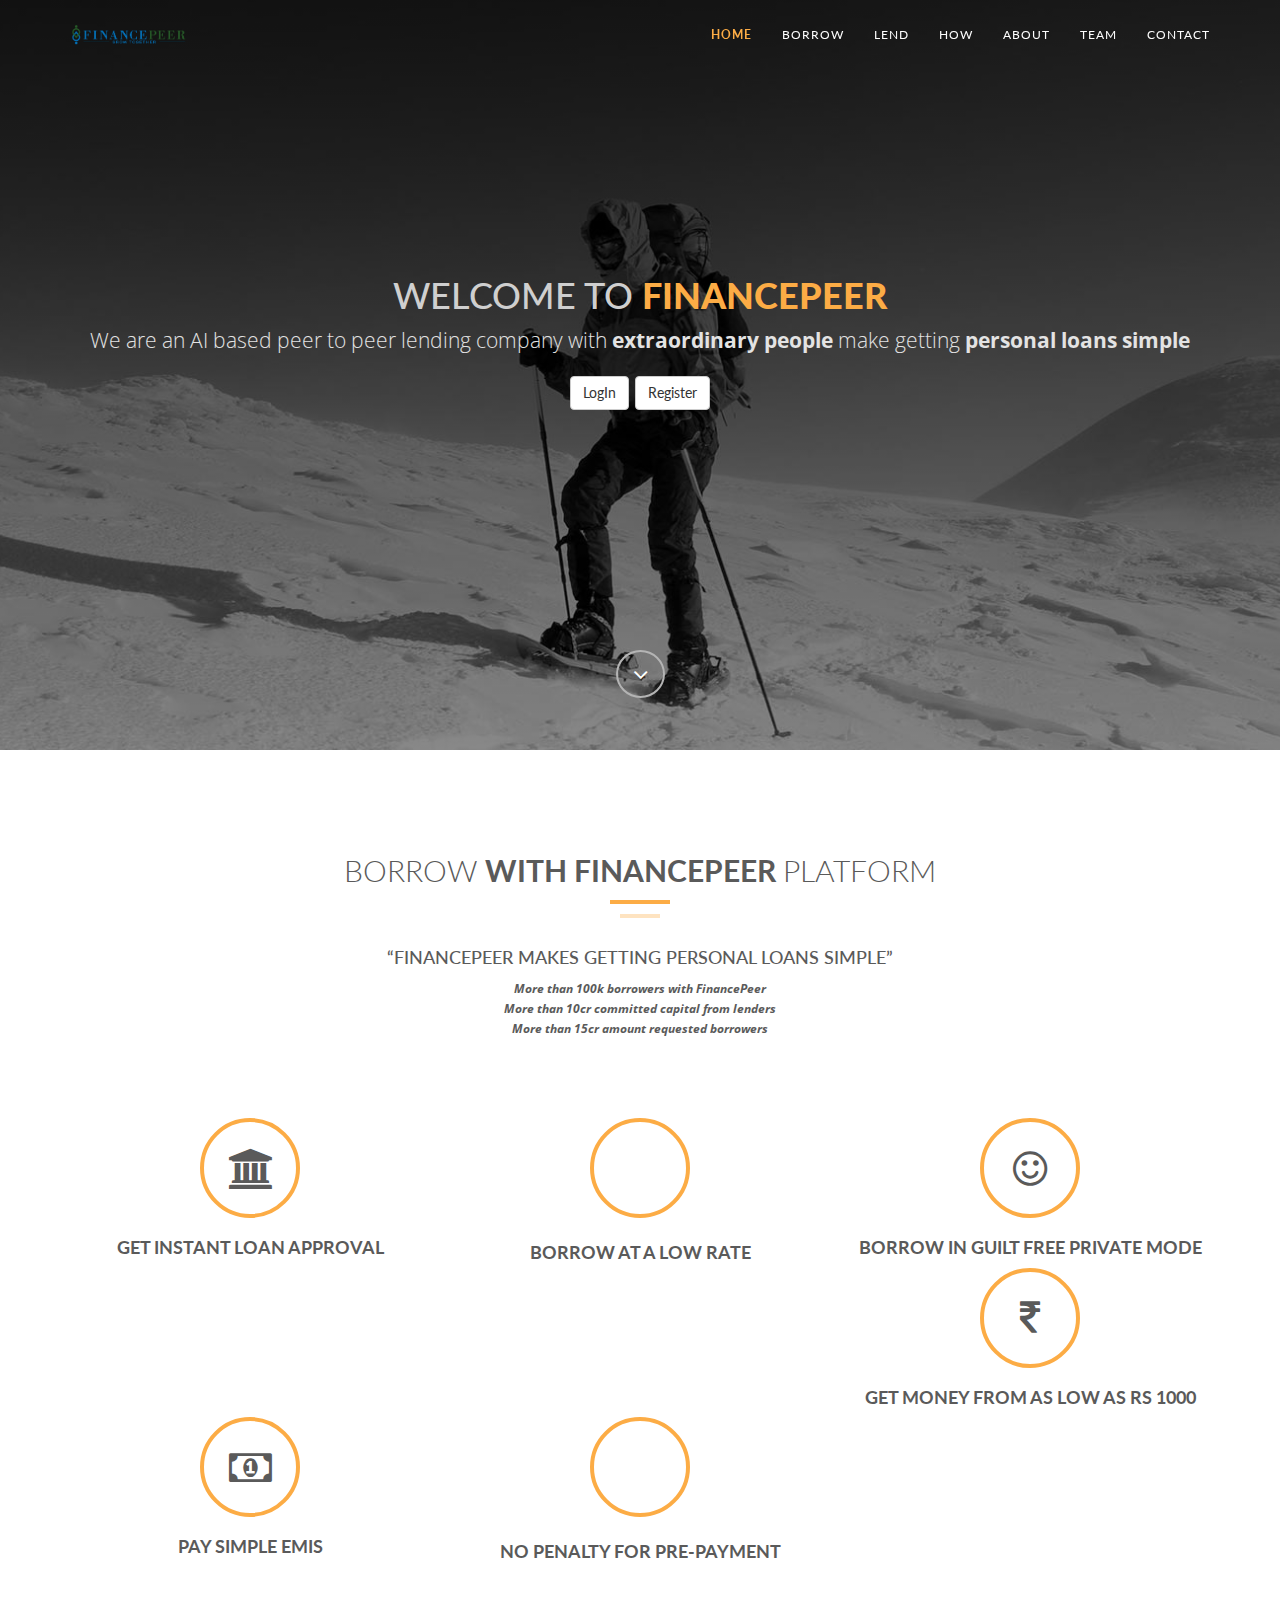
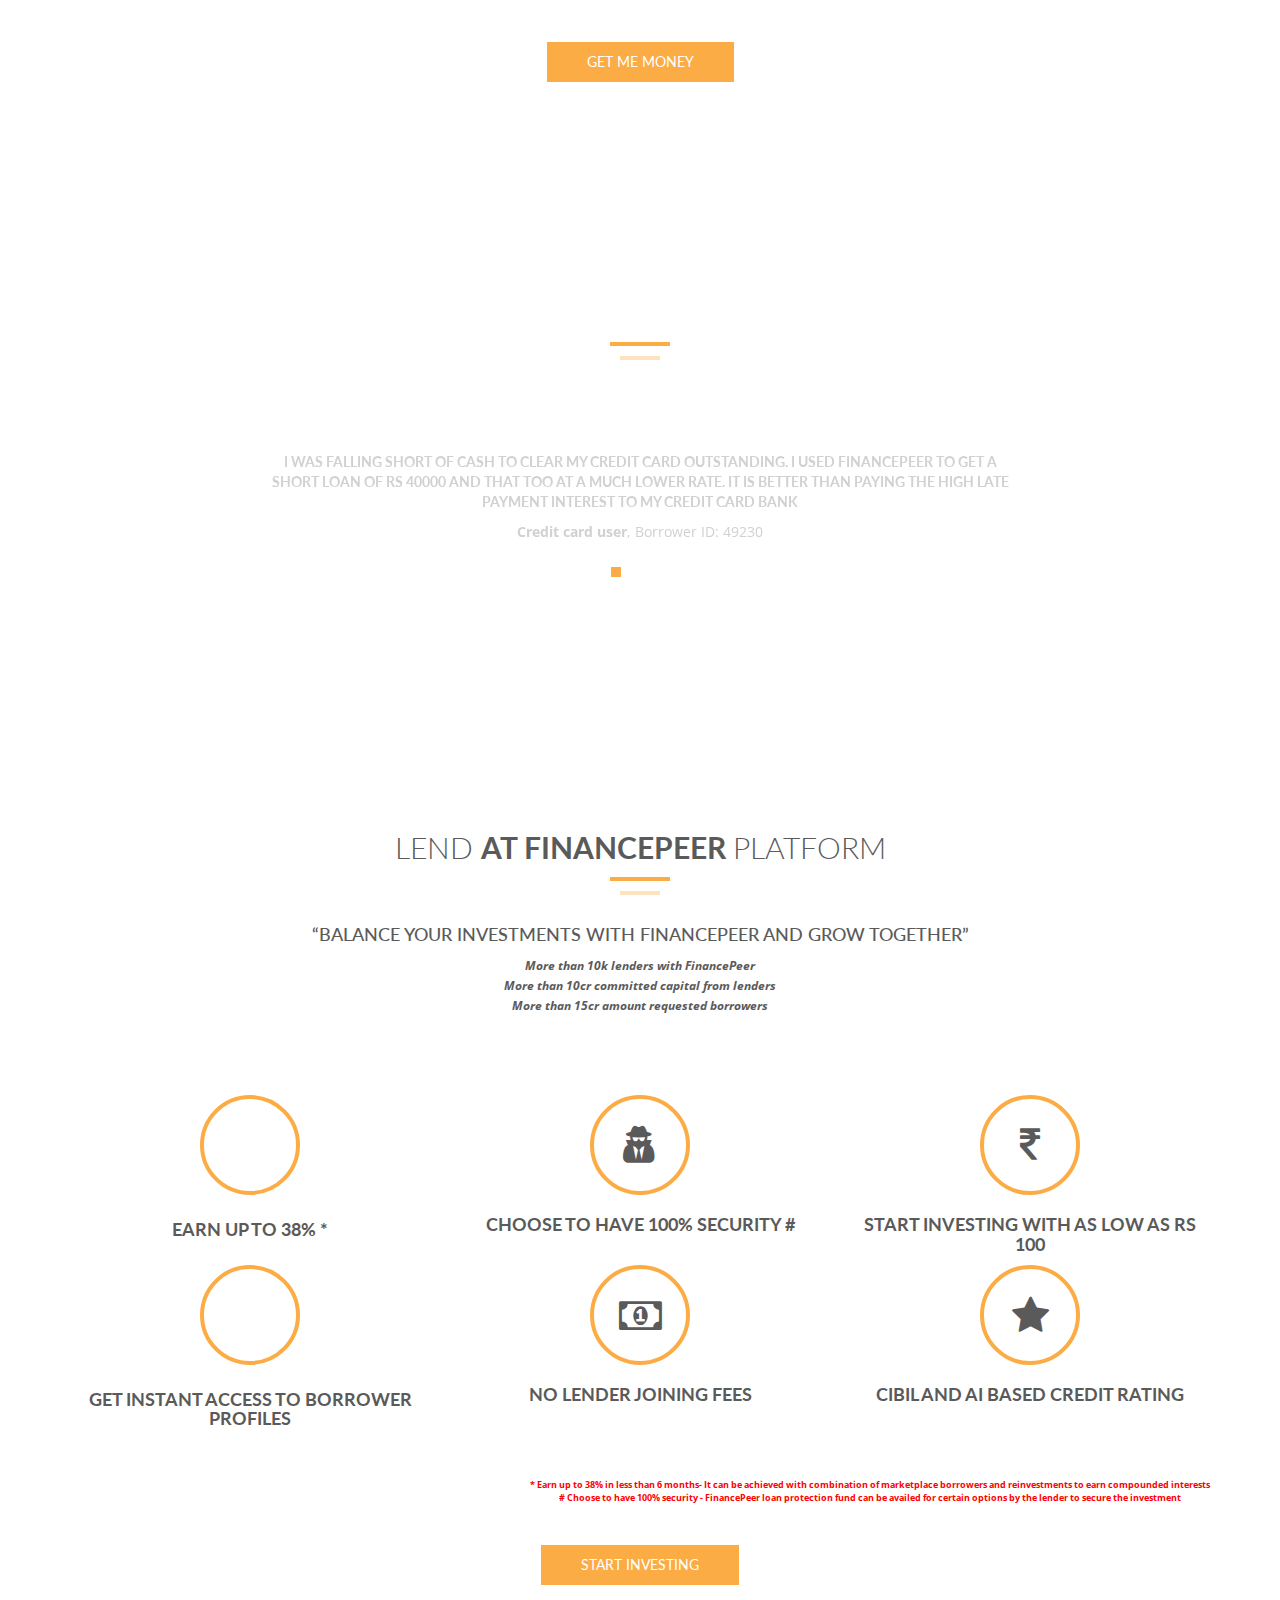
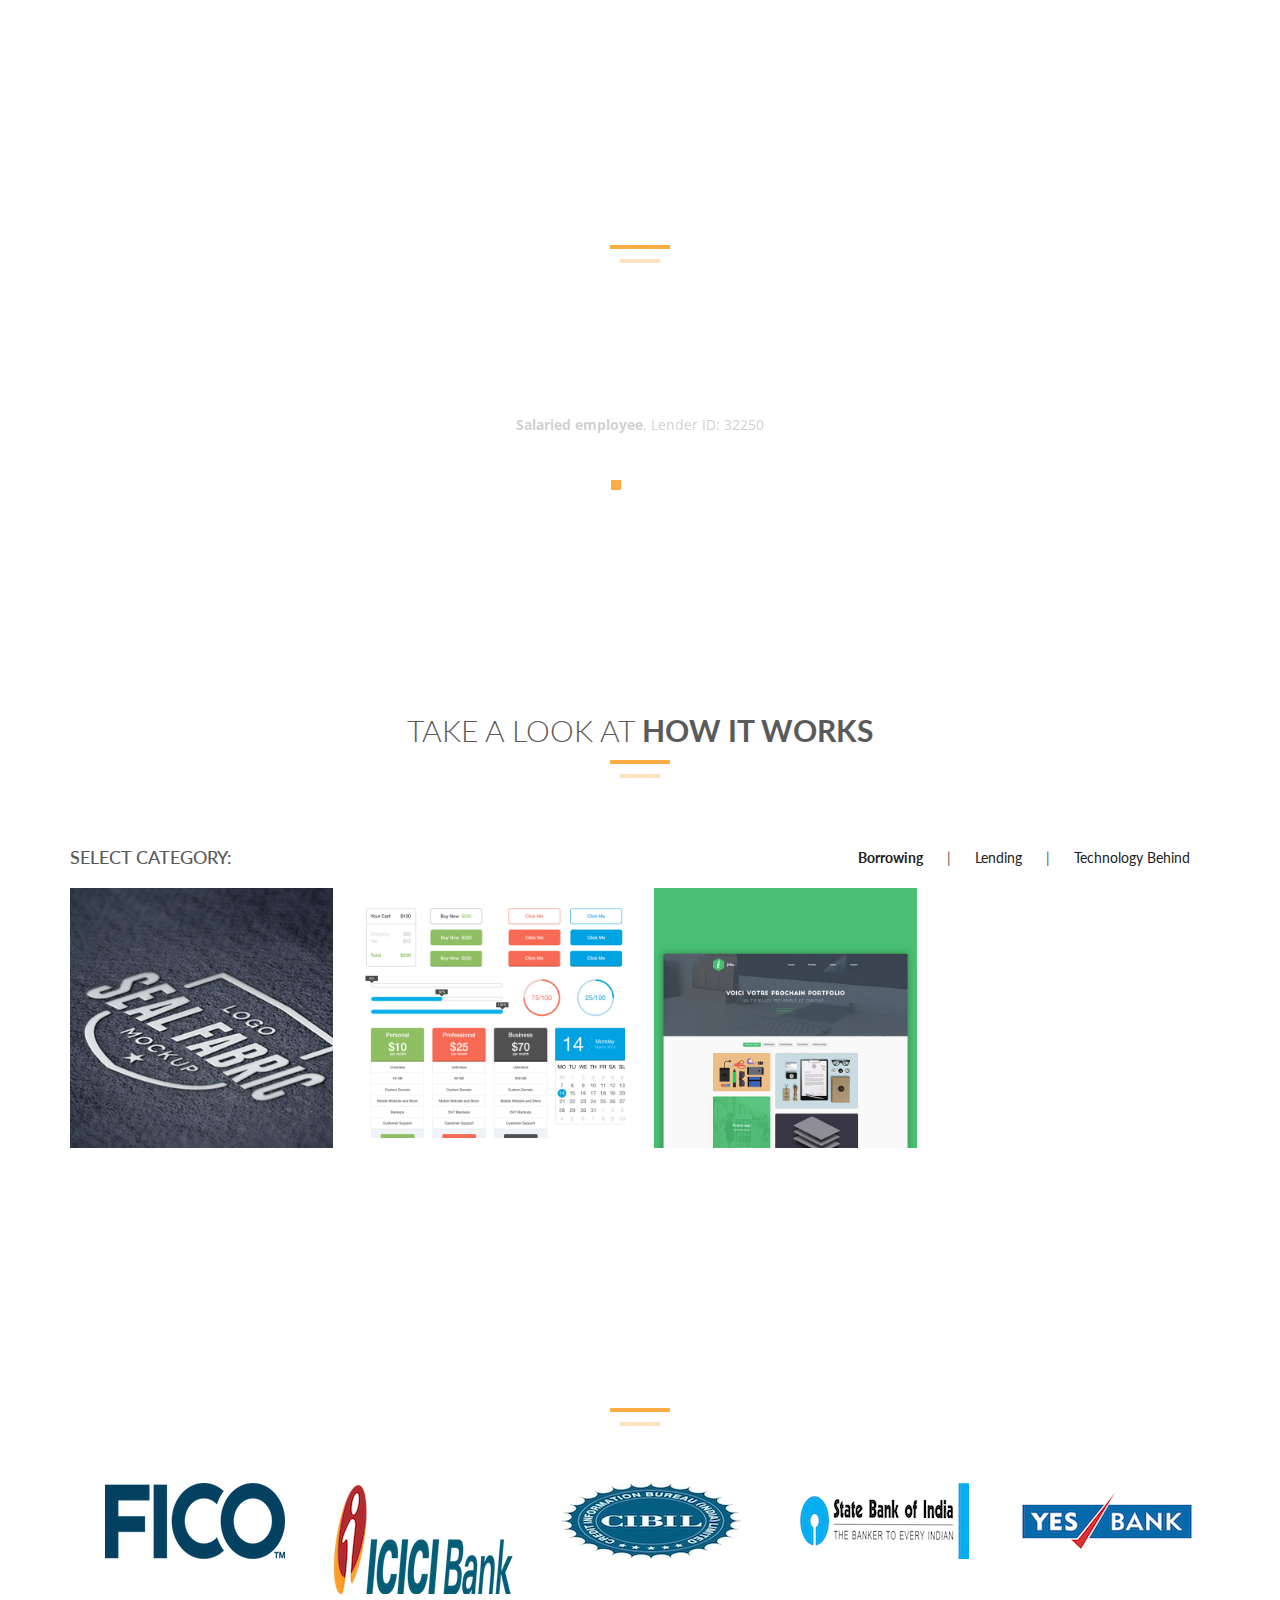
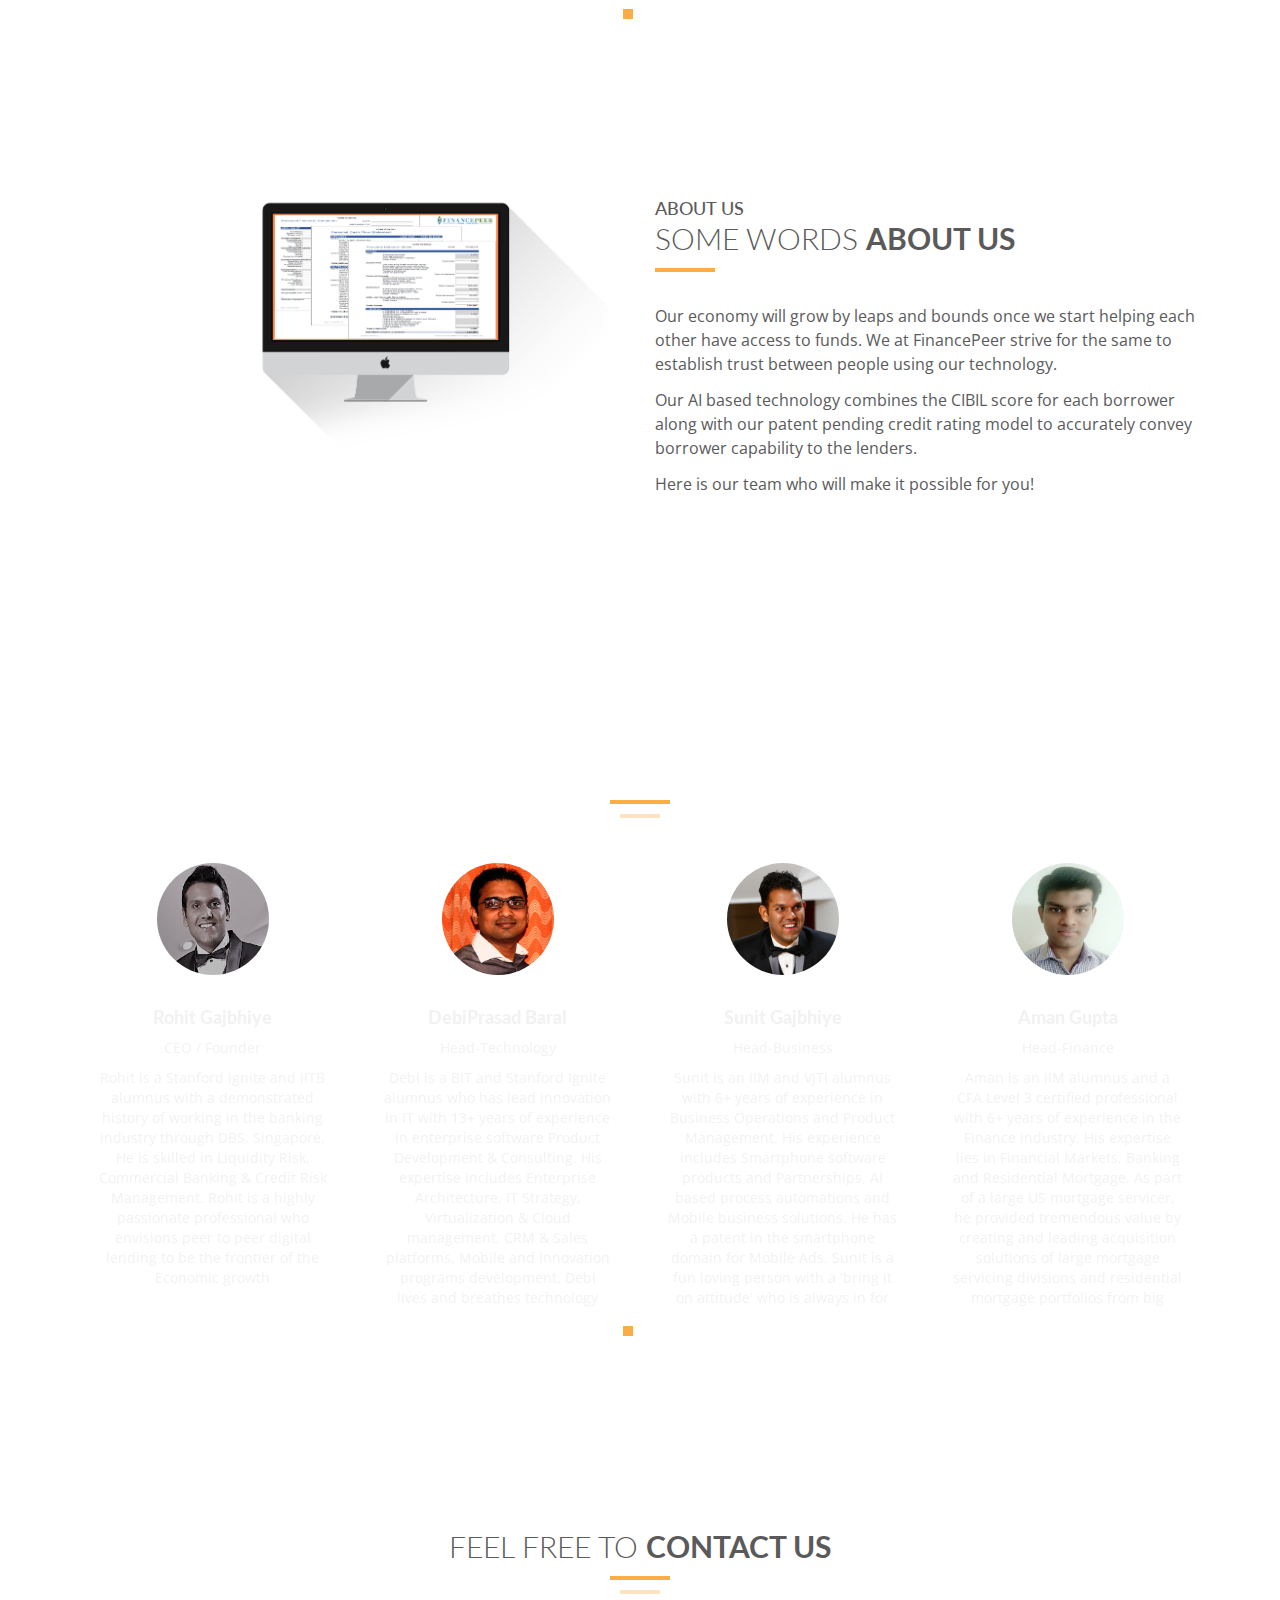
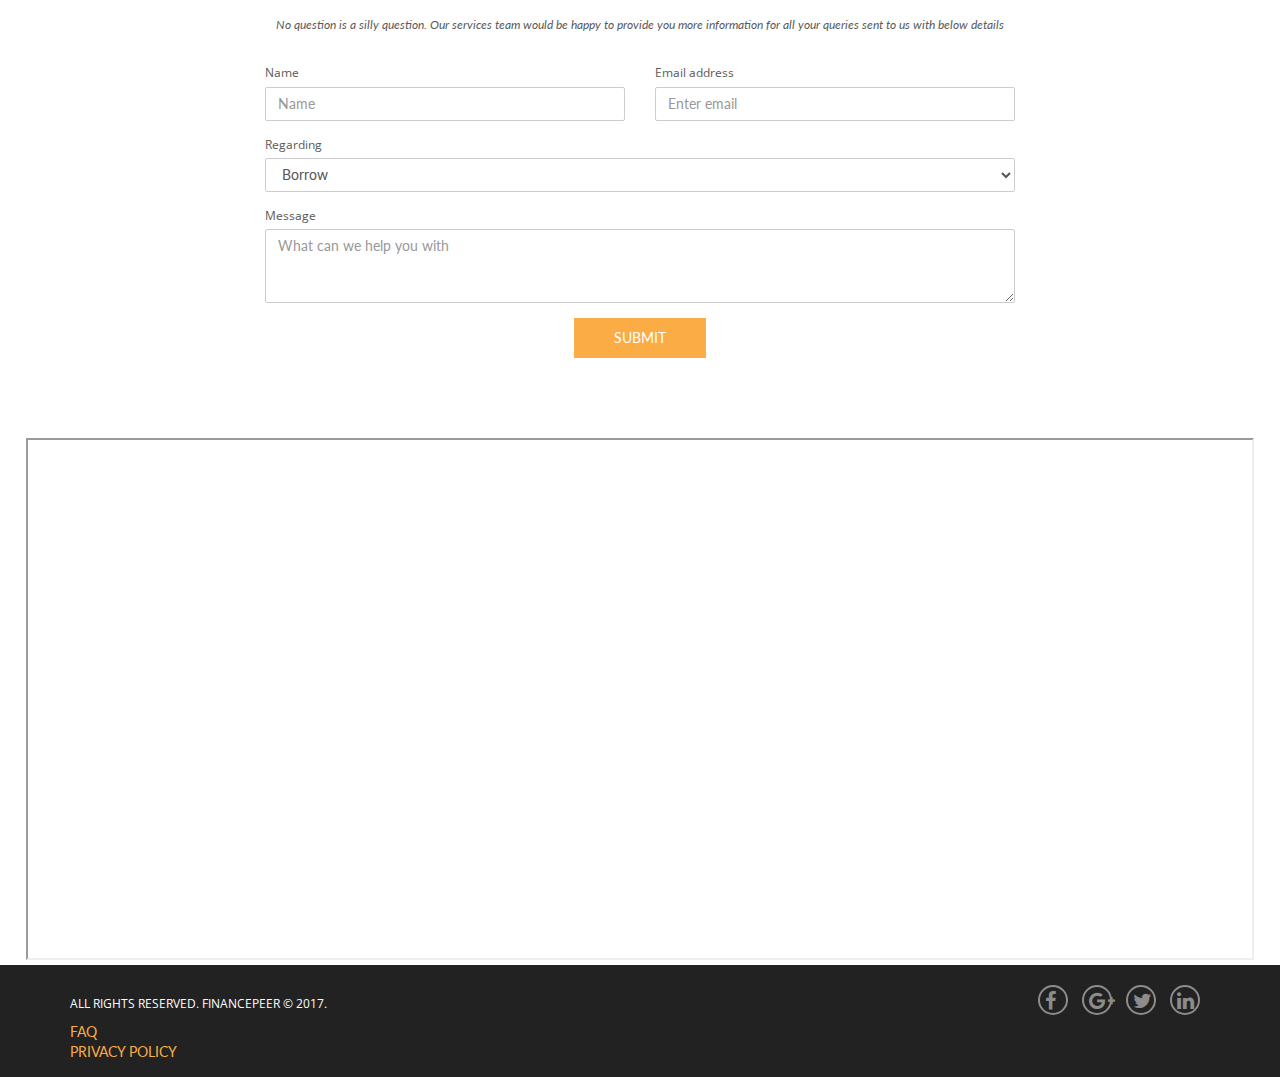
==== commit b5da540b: "changes as per unit" ====
--- a/FPTest/index.html
+++ b/FPTest/index.html
@@ -82,8 +82,8 @@
     <div id="tf-home" class="text-center">
         <div class="overlay">
             <div class="content">
-                <h1>Welcome on <strong><span class="color">FINANCEPEER</span></strong></h1>
-                <p class="lead">We are a fintech company with <strong>years of experience</strong> and with <strong>extraordinary people</strong> make getting <strong>personal loans simple</strong></p>
+                <h1>Welcome to <strong><span class="color">FINANCEPEER</span></strong></h1>
+                <p class="lead">We are an AI based peer to peer lending company with <strong>extraordinary people</strong> make getting <strong>personal loans simple</strong></p>
                 <div class="lead center">
                     <button type="submit" class="btn btn-default">LogIn</button>
                     <button type="submit" class="btn btn-default">Register</button>
@@ -99,7 +99,7 @@
     <div id="tf-borrow-services" class="text-center">
         <div class="container">
             <div class="section-title center">
-                <h2>Borrow <strong>on FinancePeer </strong>platform</h2>
+                <h2>Borrow <strong>with FinancePeer </strong>platform</h2>
                 <div class="line">
                     <hr>
                 </div>
@@ -113,40 +113,35 @@
             </div>
             <div class="space"></div>
             <div class="row">
-                <div class="col-md-3 col-sm-6 service">
+                <div class="col-md-4 col-sm-6 service">
                     <i class="fa fa-university"></i>
                     <h4><strong>Get instant loan approval</strong></h4>
-                    <p>Text TextText TextText TextText TextText TextText TextText TextText TextText TextText TextText TextText TextText TextText TextText Text</p>
-                </div>
-
-                <div class="col-md-3 col-sm-6 service">
+                </div>
+
+                <div class="col-md-4 col-sm-6 service">
                     <i class="fa fa-percent"></i>
                     <h4><strong>Borrow at a low rate</strong></h4>
-                    <p>Text TextText TextText TextText TextText TextText TextText TextText TextText TextText TextText TextText TextText TextText TextText Text</p>
-                </div>
-
-                <div class="col-md-3 col-sm-6 service">
+                </div>
+
+                <div class="col-md-4 col-sm-6 service">
                     <i class="fa fa-smile-o"></i>
                     <h4><strong>Borrow in guilt free private mode</strong></h4>
-                    <p>Text TextText TextText TextText TextText TextText TextText TextText TextText TextText TextText TextText TextText TextText TextText Text</p>
-                </div>
-
-                <div class="col-md-3 col-sm-6 service">
+                </div>
+
+                <div class="col-md-4 col-sm-6 service">
                     <i class="fa fa-rupee"></i>
                     <h4><strong>Get money from as low as Rs 1000</strong></h4>
-                    <p>Text TextText TextText TextText TextText TextText TextText TextText TextText TextText TextText TextText TextText TextText TextText Text</p>
-                </div>
-
-                <div class="col-md-3 col-sm-6 service">
+                </div>
+
+                <div class="col-md-4 col-sm-6 service">
                     <i class="fa fa-money"></i>
                     <h4><strong>     Pay simple EMIs      </strong></h4>
-                    <p>Text TextText TextText TextText TextText TextText TextText TextText TextText TextText TextText TextText TextText TextText TextText Text</p>
-                </div>
-
-                <div class="col-md-3 col-sm-6 service">
+                </div>
+
+                <div class="col-md-4 col-sm-6 service">
                     <i class="fa fa-hourglass-3"></i>
                     <h4><strong>     No penalty for pre-payment     </strong></h4>
-                    <p>Text TextText TextText TextText TextText TextText TextText TextText TextText TextText TextText TextText TextText TextText TextText Text</p>
+                    
                 </div>
                 <div class="clearfix"></div>
                 <div class="space"></div>
@@ -197,7 +192,7 @@
     <div id="tf-lend-services" class="text-center">
         <div class="container">
             <div class="section-title center">
-                <h2>Lend <strong>on FinancePeer </strong>platform</h2>
+                <h2>Lend <strong>at FinancePeer </strong>platform</h2>
                 <div class="line">
                     <hr>
                 </div>
@@ -211,44 +206,44 @@
             </div>
             <div class="space"></div>
             <div class="row">
-                <div class="col-md-3 col-sm-6 service">
+                <div class="col-md-4 col-sm-6 service">
                     <i class="fa fa-percent"></i>
                     <h4><strong>Earn up to 38% *</strong></h4>
-                    <p>Earn up to 38% in less than 6 months- It can be achieved with combination of marketplace borrowers and reinvestments to earn compounded interests. </p>
-                </div>
-
-                <div class="col-md-3 col-sm-6 service">
+                </div>
+
+                <div class="col-md-4 col-sm-6 service">
                     <i class="fa fa-user-secret"></i>
-                    <h4><strong>Choose to have 100% security*</strong></h4>
-                    <p>Choose to have 100% security - FinancePeer loan protection fund can be availed for certain options by the lender to secure the investment</p>
-                </div>
-
-                <div class="col-md-3 col-sm-6 service">
+                    <h4><strong>Choose to have 100% security #</strong></h4>
+                </div>
+
+                <div class="col-md-4 col-sm-6 service">
                     <i class="fa fa-rupee"></i>
                     <h4><strong>Start investing with as low as Rs 100</strong></h4>
-                    <p>Text TextText TextText TextText TextText TextText TextText TextText TextText TextText TextText TextText TextText TextText TextText Text</p>
-                </div>
-
-                <div class="col-md-3 col-sm-6 service">
+                </div>
+
+                <div class="col-md-4 col-sm-6 service">
                     <i class="fa fa-vcard-o"></i>
                     <h4><strong>Get instant access to borrower profiles</strong></h4>
-                    <p>Text TextText TextText TextText TextText TextText TextText TextText TextText TextText TextText TextText TextText TextText TextText Text</p>
-                </div>
-
-                <div class="col-md-3 col-sm-6 service">
+                </div>
+
+                <div class="col-md-4 col-sm-6 service">
                     <i class="fa fa-money"></i>
                     <h4><strong>No lender joining fees</strong></h4>
-                    <p>Text TextText TextText TextText TextText TextText TextText TextText TextText TextText TextText TextText TextText TextText TextText Text</p>
-                </div>
-
-                <div class="col-md-3 col-sm-6 service">
+                </div>
+
+                <div class="col-md-4 col-sm-6 service">
                     <i class="fa fa-star"></i>
                     <h4><strong>CIBIL and AI based credit rating</strong></h4>
-                    <p>Text TextText TextText TextText TextText TextText TextText TextText TextText TextText TextText TextText TextText TextText TextText Text</p>
                 </div>
             </div>
             <div class="clearfix"></div>
             <div class="space"></div>
+            <div class="section-condApply">
+                <p><important><strong>* Earn up to 38% in less than 6 months- It can be achieved with combination of marketplace borrowers and reinvestments to earn compounded interests <br>
+                                        # Choose to have 100% security - FinancePeer loan protection fund can be availed for certain options by the lender to secure the investment <br>
+                </strong></important></p>
+            </div>
+            <div class="clearfix"></div>
             <div class="section-title center">
                 <button type="submit" class="btn tf-btn btn-default">Start investing</button>
             </div>
@@ -302,12 +297,9 @@
                     <hr>
                 </div>
                 <div class="clearfix"></div>
-                <small><em>Please look at the videos in each section to know in detail how it works.</em></small>
-            </div>
-            <div class="space"></div>
+            </div>
 
             <div class="categories">
-                
                 <ul class="cat">
                     <li class="pull-left"><h4>Select Category:</h4></li>
                     <li class="pull-right">
@@ -443,7 +435,7 @@
                         <p class="intro">Our economy will grow by leaps and bounds once we start helping each other have access to funds. We at FinancePeer strive for the same to establish trust between people using our technology.</p>
                         <p class="intro">Our AI based technology combines the CIBIL score for each borrower along with our patent pending credit rating model to accurately convey borrower capability to the lenders. </p>
                         
-                        <ul class="about-list">
+                        <!--<ul class="about-list">
                             <li>
                                 <span class="fa fa-dot-circle-o"></span>
                                 <strong>Mission</strong> - <em>We deliver uniqueness and quality</em>
@@ -456,7 +448,7 @@
                                 <span class="fa fa-dot-circle-o"></span>
                                 <strong>Clients</strong> - <em>Satisfied clients thanks to our experience</em>
                             </li>
-                        </ul>
+                        </ul>-->
 
                         <p class="intro">Here is our team who will make it possible for you! </p>
                     </div>
@@ -483,7 +475,7 @@
                             <div class="caption">
                                 <h3>Rohit Gajbhiye</h3>
                                 <p>CEO / Founder</p>
-                                <p>An IITB Alumni with a demonstrated history of working in the banking industry via DBS, Singapore. He is skilled in Liquidity Risk, Commercial Banking & Credit Risk Management. He has a Stanford Ignite Entrepreneurship Certificate focused in Entrepreneurship/Entrepreneurial Studies from Stanford University Graduate School of Business</p>
+                                <p>Rohit is a Stanford Ignite and IITB alumnus with a demonstrated history of working in the banking industry through DBS, Singapore. He is skilled in Liquidity Risk, Commercial Banking & Credit Risk Management. Rohit is a highly passionate professional who envisions peer to peer digital lending to be the frontier of the Economic growth </p>
                             </div>
                         </div>
                     </div>
@@ -494,7 +486,7 @@
                             <div class="caption">
                                 <h3>DebiPrasad Baral</h3>
                                 <p>Head-Technology</p>
-                                <p>An innovative IT leader with 13+ years of experience in enterprise Software Product Development & Consulting in companies like Microsoft and Salesforce. His expertise includes Enterprise Architecture, IT Strategy, Cloud Computing, CRM platforms, Mobile and Analytics. A BIT and Stanford Ignite alumni who brings his experience from multiple startups he has cofounded in past.</p>
+                                <p>Debi is a BIT and Stanford Ignite alumnus who has lead innovation in IT with 13+ years of experience in enterprise software Product Development & Consulting. His expertise includes Enterprise Architecture, IT Strategy, Virtualization & Cloud management, CRM & Sales platforms, Mobile and Innovation programs development. Debi lives and breathes technology </p>
                             </div>
                         </div>
                     </div>
@@ -505,7 +497,7 @@
                             <div class="caption">
                                 <h3>Sunit Gajbhiye</h3>
                                 <p>Head-Business</p>
-                                <p>Sunit is an IIM and VJTI alumnus with 6+ years of experience in Business Operations and Product Management. His experience includes Smartphone software products and Partnerships, AI based automations and Mobile solutions. He holds a patent in smartphone domain for Mobile Ads. Sunit is fun loving with a 'bring it on attitude' who is always in for any game</p>
+                                <p>Sunit is an IIM and VJTI alumnus with 6+ years of experience in Business Operations and Product Management. His experience includes Smartphone software products and Partnerships, AI based process automations and Mobile business solutions. He has a patent in the smartphone domain for Mobile Ads. Sunit is a fun loving person with a 'bring it on attitude' who is always in for any game</p>
                             </div>
                         </div>
                     </div>
@@ -516,7 +508,7 @@
                             <div class="caption">
                                 <h3>Aman Gupta</h3>
                                 <p>Head-Finance</p>
-                                <p>An IIM Alumni with 6+ years of experience in Finance Industry. He holds CFA Level 3 certification. His expertise is in Financial Markets, Banking and Residential Mortgage. Started his career with large US mortgage servicer in its Acquisitions division, where he contributed in multi-fold growth by acquisitions of large mortgage servicing divisions and residential mortgage portfolios from big multinational banks </p>
+                                <p>Aman is an IIM alumnus and a CFA Level 3 certified professional with 6+ years of experience in the Finance industry. His expertise lies in Financial Markets, Banking and Residential Mortgage. As part of a large US mortgage servicer, he provided tremendous value by creating and leading acquisition solutions of large mortgage servicing divisions and residential mortgage portfolios from big multinational banks  </p>
                             </div>
                         </div>
                     </div>
@@ -527,7 +519,7 @@
                             <div class="caption">
                                 <h3>Nitesh Yadav</h3>
                                 <p>Head-Engineering</p>
-                                <p>Nitesh is an IITR Alumni with 6+ years of experience in Product Development, Product Enhancement, Application Integration and optimizations. His expertise lies in design and development of backend services, API's, Web applications and Mobile Applications.</p>
+                                <p>Nitesh is an IITR alumnus with 6+ years of experience in Product Development, Product Enhancement, Application Integration and optimizations. He is a technology savvy professional whose expertise lies in design and development of backend services, API's, Web applications and Mobile Applications </p>
                             </div>
                         </div>
                     </div>
@@ -538,7 +530,7 @@
                             <div class="caption">
                                 <h3>Naveesh Reddy</h3>
                                 <p>Head-Data Science</p>
-                                <p>Naveesh is an IITB Alumni with proven skills in data science across BFSI and Retail domains. His 3+ years of experience includes developing machine learning algorithms for Fraud detection, Cross-sell, Up-sell, Attrition predictions and Sentiment Analysis. His expertise lies in building Clustering & Regression models, Text Mining, Natural Language Processing, Time Series Analysis etc. He has delivered end to end analytics solutions generating multimillion dollar revenues for client based out of Japan, India and Malaysia. </p>
+                                <p>Naveesh is an IITB alumnus with 3+ years of experience in developing machine learning algorithms for Fraud detection, Cross-sell, Up-sell, Attrition predictions and Sentiment Analysis. His expertise lies in building Clustering & Regression models, NLP, Time Series Analysis etc. He has delivered end to end analytics solutions generating multimillion dollar revenues for client based out of Japan, India and Malaysia </p>
                             </div>
                         </div>
                     </div>
@@ -580,8 +572,13 @@
                             </div>
                             <div class="col-md-12">
                                 <div class="form-group">
-                                    <label for="exampleReagrding">Reagrding</label>
-                                    <input type="text" class="form-control" id="exampleReagrding" placeholder="Reagrding Borrow, Lend, Invest, Other">
+                                    <label for="exampleReagrding">Regarding</label>
+                                    <select class="form-control" id="exampleReagrding">
+                                    <option>Borrow</option>
+                                    <option>Lend</option>
+                                    <option>Invest</option>
+                                    <option>Other</option>
+                                    </select>
                                 </div>
                             </div>
                         </div>
--- a/FPTest/css/style.css
+++ b/FPTest/css/style.css
@@ -53,6 +53,12 @@
 	width: 60px;
 	float: left;
 	clear: both;
+}
+.section-condApply p{
+	float: right;
+	clear: both;
+	font-size:xx-small;
+	color: red;
 }
 .clearfix:after {
      visibility: hidden;
@@ -561,7 +567,7 @@
 }
 
 button.btn.tf-btn.btn-default {
-	float: right;
+	float: center;
 	background: #FCAC45;
 	border: 0;
 	border-radius: 0;
